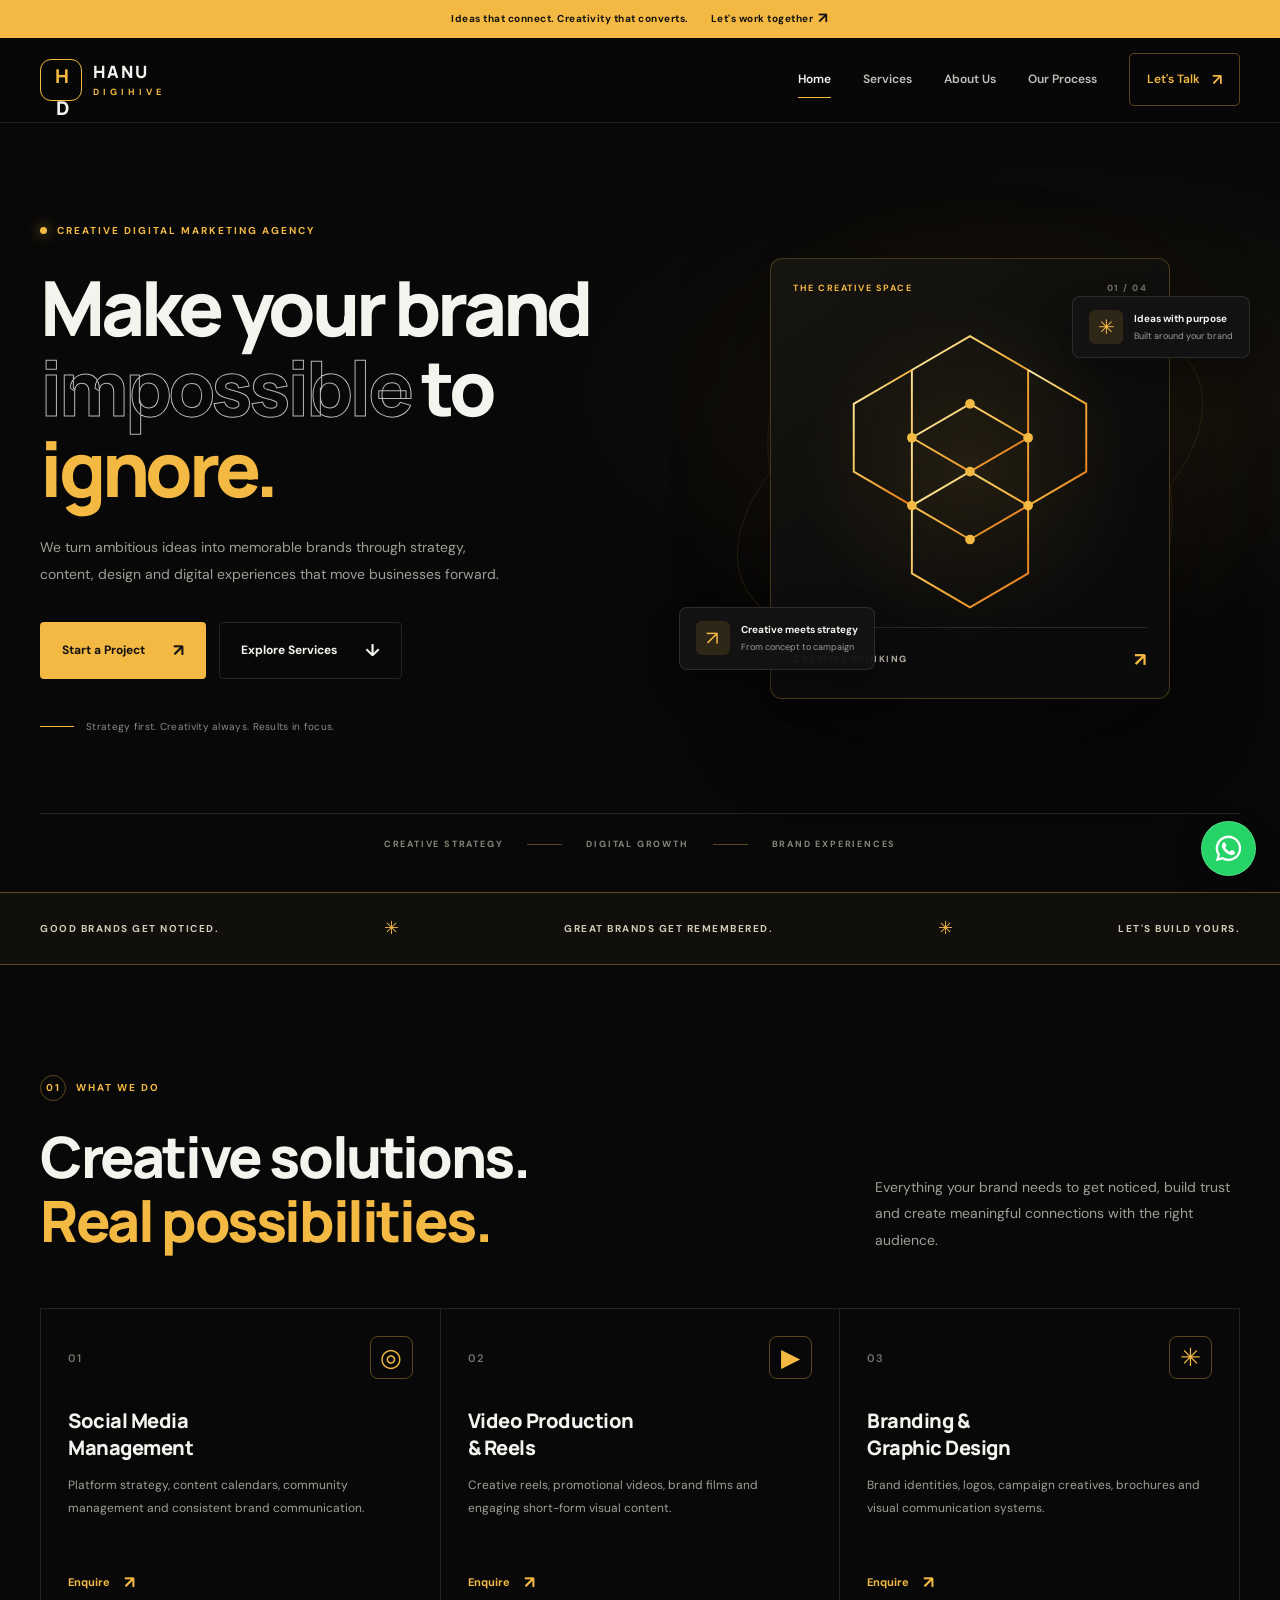
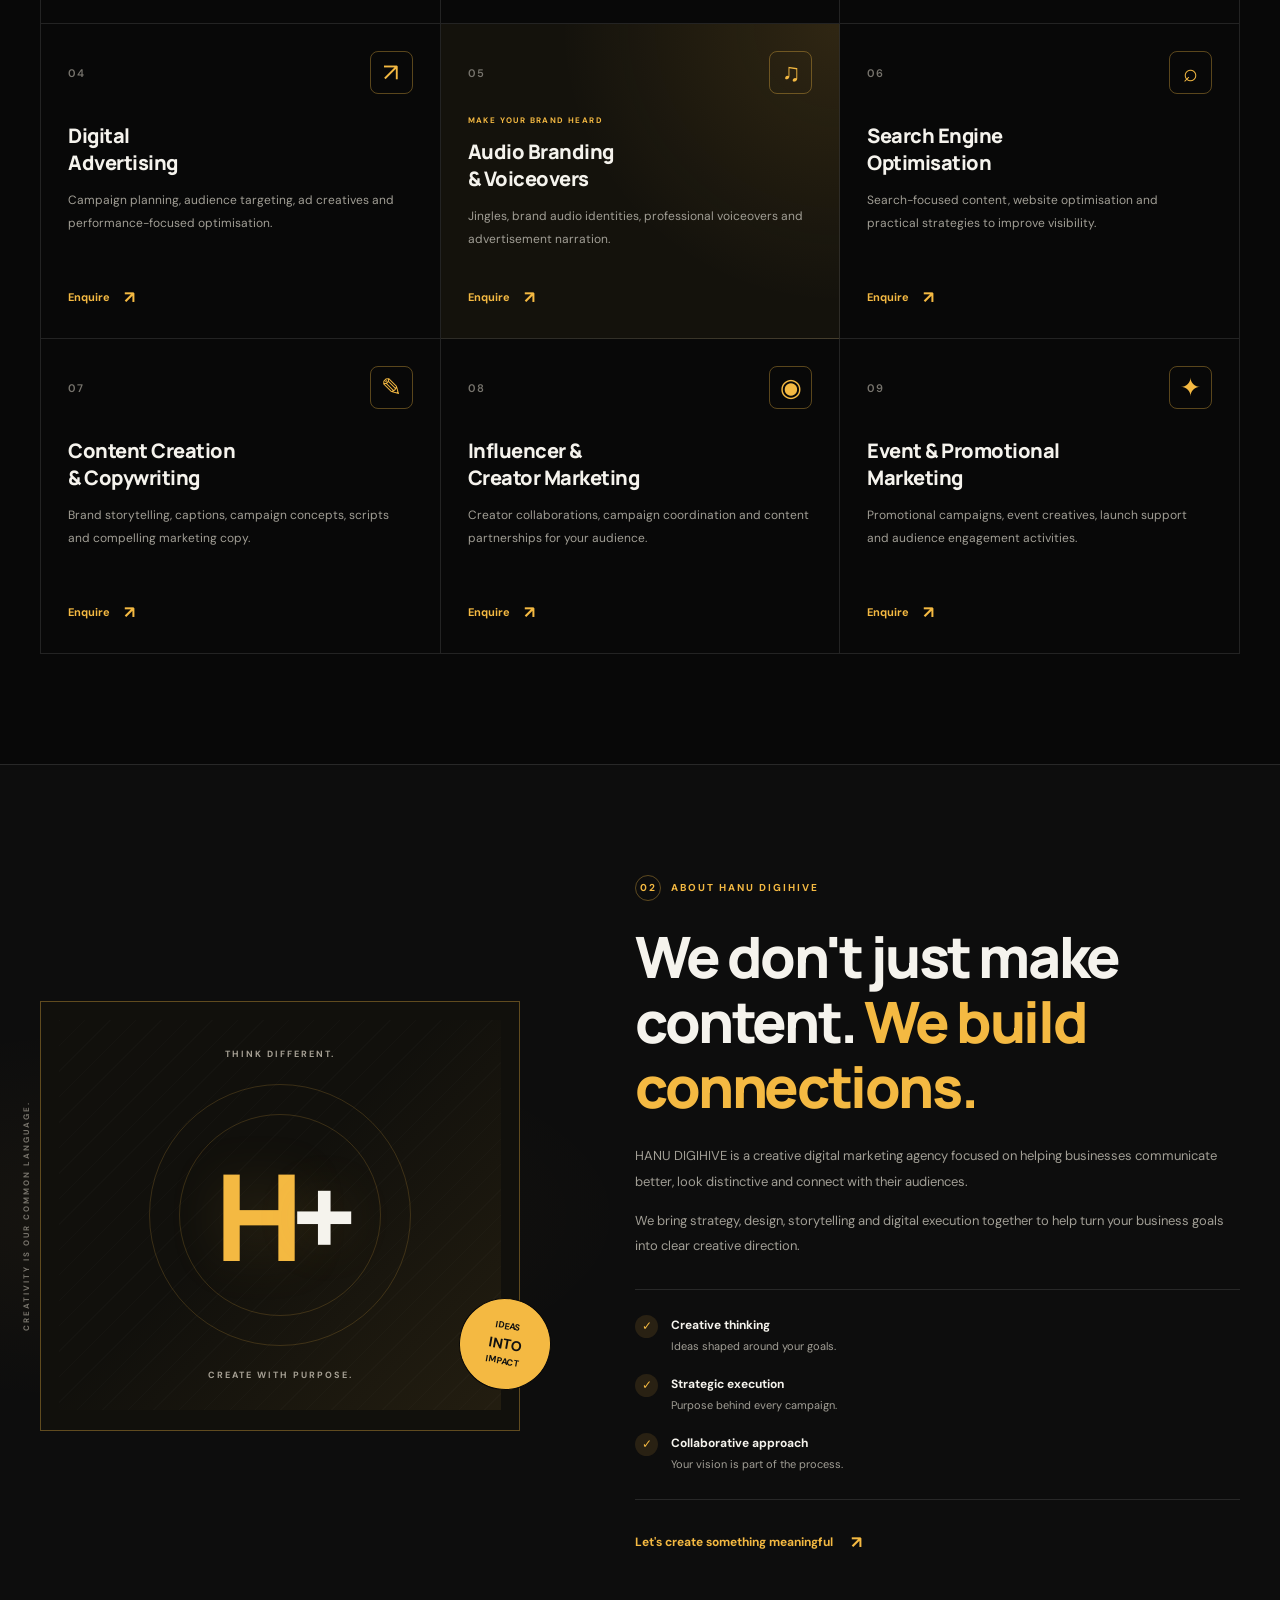
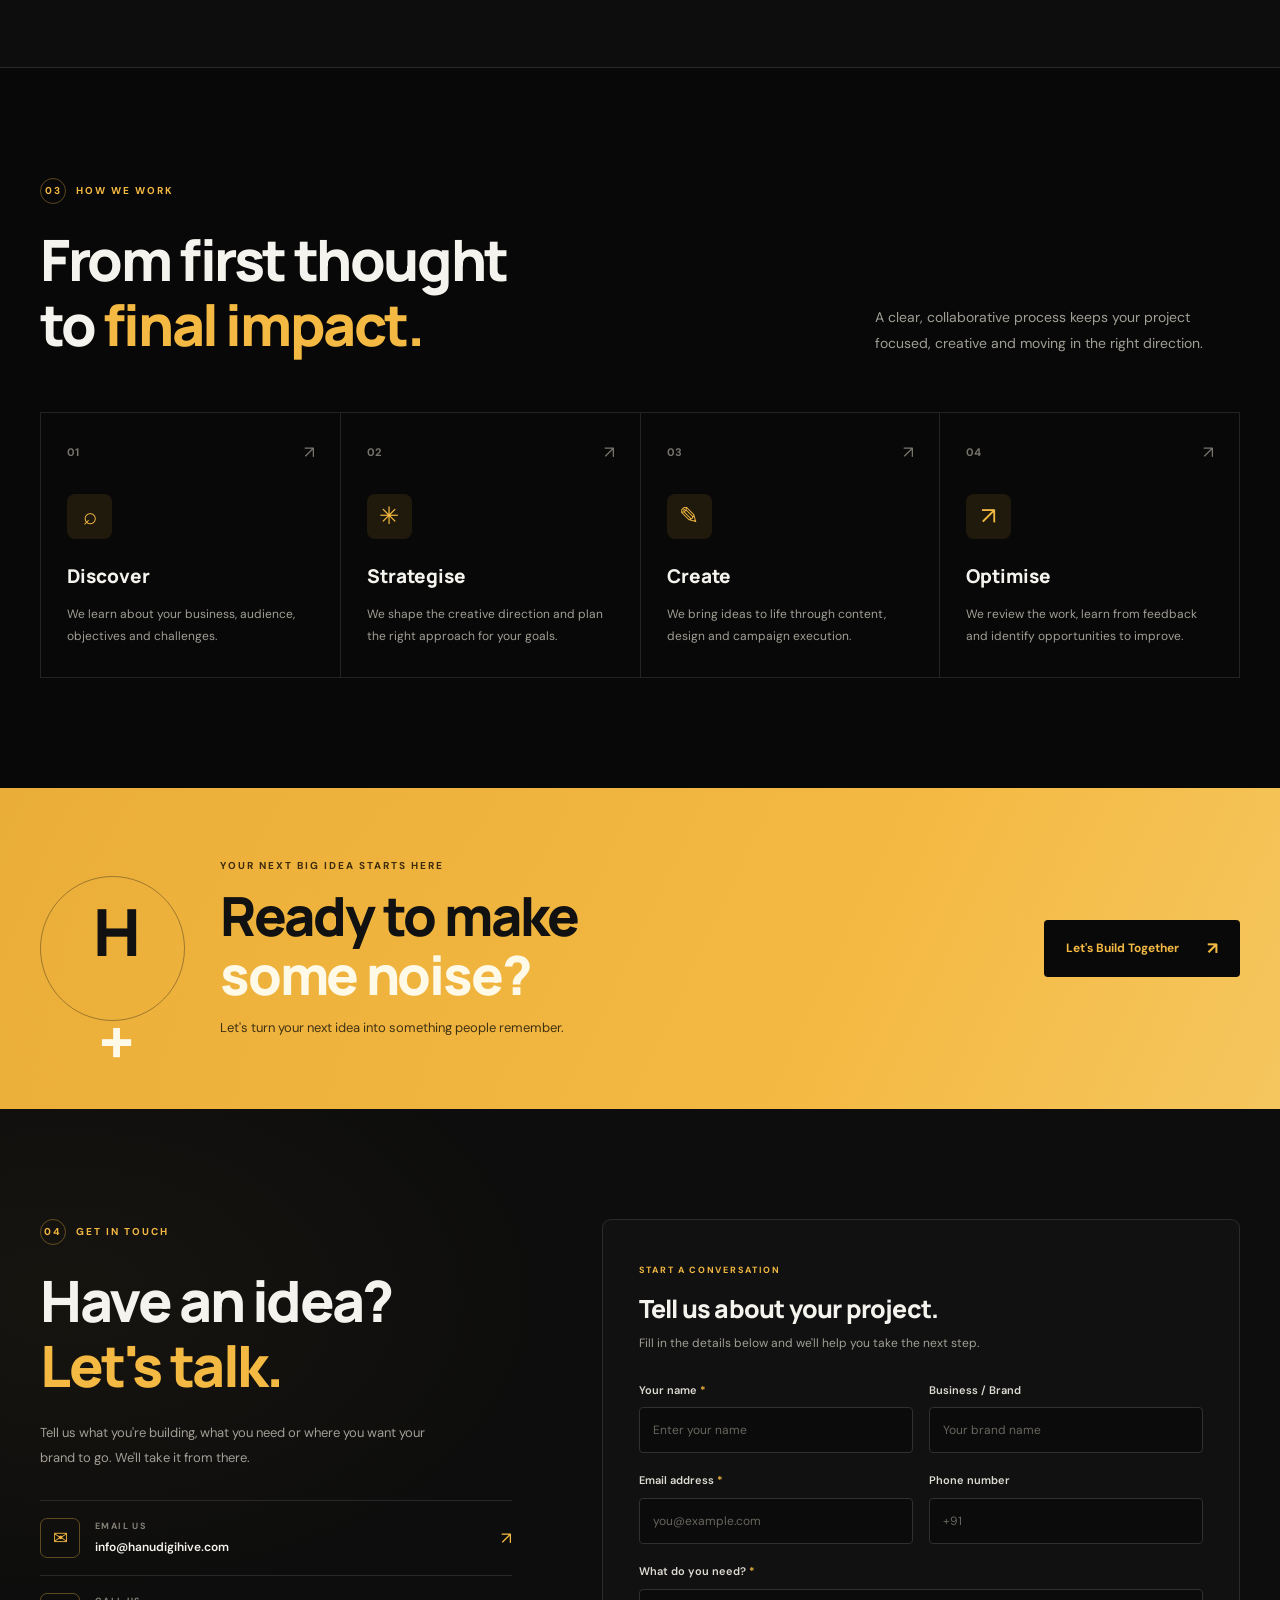
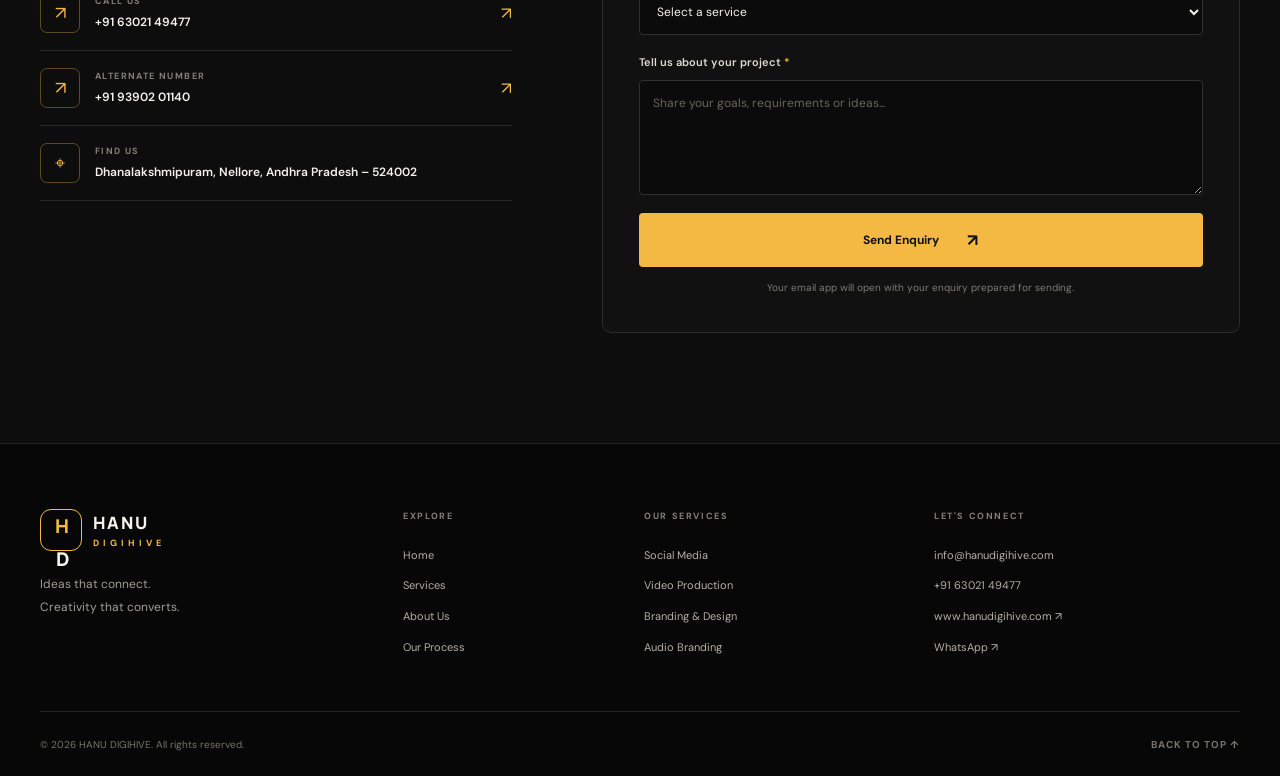
==== index.html @ b8e413c1 "Add files via upload" ====
<!DOCTYPE html>
<html lang="en">
<head>
  <meta charset="UTF-8">
  <meta name="viewport" content="width=device-width, initial-scale=1.0">
  <meta name="theme-color" content="#080808">

  <title>HANU DIGIHIVE | Creative Digital Marketing Agency</title>

  <meta name="description" content="HANU DIGIHIVE helps brands grow through social media management, video production, branding, digital advertising, SEO, audio branding and creative marketing.">

  <link rel="preconnect" href="https://fonts.googleapis.com">
  <link rel="preconnect" href="https://fonts.gstatic.com" crossorigin>
  <link href="https://fonts.googleapis.com/css2?family=DM+Sans:wght@400;500;600;700&family=Manrope:wght@400;500;600;700;800&display=swap" rel="stylesheet">

  <link rel="stylesheet" href="css/style.css">
  <script src="js/main.js" defer></script>
</head>

<body>
  <div class="announcement-bar">
    <p>Ideas that connect. Creativity that converts.</p>
    <a href="#contact">Let's work together <span>↗</span></a>
  </div>

  <header class="site-header" id="top">
    <div class="container nav-container">
      <a href="#home" class="brand" aria-label="HANU DIGIHIVE home">
        <span class="brand-mark">H<span>D</span></span>
        <span class="brand-name">
          <strong>HANU</strong>
          <small>DIGIHIVE</small>
        </span>
      </a>

      <button class="menu-toggle" id="menuToggle"
              aria-label="Open navigation menu"
              aria-expanded="false"
              aria-controls="primaryNav">
        <span></span>
        <span></span>
        <span></span>
      </button>

      <nav class="main-nav" id="primaryNav" aria-label="Main navigation">
        <a href="#home" class="nav-link active">Home</a>
        <a href="#services" class="nav-link">Services</a>
        <a href="#about" class="nav-link">About Us</a>
        <a href="#process" class="nav-link">Our Process</a>
        <a href="#contact" class="nav-link nav-contact">Let's Talk <span>↗</span></a>
      </nav>
    </div>
  </header>

  <main>
    <!-- HERO -->
    <section class="hero section" id="home">
      <div class="hero-grid container">
        <div class="hero-content reveal">
          <div class="eyebrow">
            <span class="status-dot"></span>
            CREATIVE DIGITAL MARKETING AGENCY
          </div>

          <h1>
            Make your brand
            <span class="outline-text">impossible</span>
            to <span class="accent-text">ignore.</span>
          </h1>

          <p class="hero-description">
            We turn ambitious ideas into memorable brands through strategy,
            content, design and digital experiences that move businesses forward.
          </p>

          <div class="hero-actions">
            <a href="#contact" class="btn btn-primary">
              Start a Project <span>↗</span>
            </a>
            <a href="#services" class="btn btn-secondary">
              Explore Services <span>↓</span>
            </a>
          </div>

          <div class="hero-note">
            <span class="note-line"></span>
            <p>Strategy first. Creativity always. Results in focus.</p>
          </div>
        </div>

        <div class="hero-visual reveal">
          <div class="visual-glow"></div>

          <div class="visual-card visual-card-main">
            <div class="visual-top">
              <span class="visual-label">THE CREATIVE SPACE</span>
              <span class="visual-index">01 / 04</span>
            </div>

            <div class="hive-art" aria-hidden="true">
              <svg viewBox="0 0 320 320" role="img" aria-label="Abstract golden geometric hive artwork">
                <defs>
                  <linearGradient id="goldGradient" x1="0%" y1="0%" x2="100%" y2="100%">
                    <stop offset="0%" stop-color="#fff0b3"/>
                    <stop offset="48%" stop-color="#f4b942"/>
                    <stop offset="100%" stop-color="#e87518"/>
                  </linearGradient>
                </defs>

                <g fill="none" stroke="url(#goldGradient)" stroke-width="2">
                  <path d="M160 30 L220 65 L220 135 L160 170 L100 135 L100 65 Z"/>
                  <path d="M160 100 L220 135 L220 205 L160 240 L100 205 L100 135 Z"/>
                  <path d="M160 170 L220 205 L220 275 L160 310 L100 275 L100 205 Z"/>
                  <path d="M100 65 L40 100 L40 170 L100 205"/>
                  <path d="M220 65 L280 100 L280 170 L220 205"/>
                  <path d="M160 30 L160 100 M160 170 L160 240"/>
                </g>

                <g fill="#f4b942">
                  <circle cx="160" cy="100" r="5"/>
                  <circle cx="100" cy="135" r="5"/>
                  <circle cx="220" cy="135" r="5"/>
                  <circle cx="160" cy="170" r="5"/>
                  <circle cx="100" cy="205" r="5"/>
                  <circle cx="220" cy="205" r="5"/>
                  <circle cx="160" cy="240" r="5"/>
                </g>
              </svg>
            </div>

            <div class="visual-caption">
              <span>CREATIVE THINKING</span>
              <span class="caption-arrow">↗</span>
            </div>
          </div>

          <div class="floating-card floating-card-top">
            <span class="floating-icon">✳</span>
            <div>
              <strong>Ideas with purpose</strong>
              <small>Built around your brand</small>
            </div>
          </div>

          <div class="floating-card floating-card-bottom">
            <span class="floating-icon">↗</span>
            <div>
              <strong>Creative meets strategy</strong>
              <small>From concept to campaign</small>
            </div>
          </div>

          <div class="orbit orbit-one"></div>
          <div class="orbit orbit-two"></div>
        </div>
      </div>

      <div class="hero-bottom container">
        <span>CREATIVE STRATEGY</span>
        <span class="hero-bottom-line"></span>
        <span>DIGITAL GROWTH</span>
        <span class="hero-bottom-line"></span>
        <span>BRAND EXPERIENCES</span>
      </div>
    </section>

    <!-- INTRO STRIP -->
    <section class="intro-strip">
      <div class="container intro-strip-inner">
        <p>GOOD BRANDS GET NOTICED.</p>
        <span class="strip-star">✳</span>
        <p>GREAT BRANDS GET REMEMBERED.</p>
        <span class="strip-star">✳</span>
        <p>LET'S BUILD YOURS.</p>
      </div>
    </section>

    <!-- SERVICES -->
    <section class="section services-section" id="services">
      <div class="container">
        <div class="section-heading reveal">
          <div>
            <div class="eyebrow"><span class="eyebrow-number">01</span> WHAT WE DO</div>
            <h2>Creative solutions.<br><span class="accent-text">Real possibilities.</span></h2>
          </div>

          <p class="section-intro">
            Everything your brand needs to get noticed, build trust and create
            meaningful connections with the right audience.
          </p>
        </div>

        <div class="services-grid">
          <article class="service-card reveal">
            <div class="service-card-top">
              <span class="service-number">01</span>
              <span class="service-icon" aria-hidden="true">◎</span>
            </div>
            <h3>Social Media<br>Management</h3>
            <p>Platform strategy, content calendars, community management and consistent brand communication.</p>
            <a href="#contact" class="service-link" data-service="Social Media Management">
              Enquire <span>↗</span>
            </a>
          </article>

          <article class="service-card reveal">
            <div class="service-card-top">
              <span class="service-number">02</span>
              <span class="service-icon" aria-hidden="true">▶</span>
            </div>
            <h3>Video Production<br>& Reels</h3>
            <p>Creative reels, promotional videos, brand films and engaging short-form visual content.</p>
            <a href="#contact" class="service-link" data-service="Video Production & Reels">
              Enquire <span>↗</span>
            </a>
          </article>

          <article class="service-card reveal">
            <div class="service-card-top">
              <span class="service-number">03</span>
              <span class="service-icon" aria-hidden="true">✳</span>
            </div>
            <h3>Branding &<br>Graphic Design</h3>
            <p>Brand identities, logos, campaign creatives, brochures and visual communication systems.</p>
            <a href="#contact" class="service-link" data-service="Branding & Graphic Design">
              Enquire <span>↗</span>
            </a>
          </article>

          <article class="service-card reveal">
            <div class="service-card-top">
              <span class="service-number">04</span>
              <span class="service-icon" aria-hidden="true">↗</span>
            </div>
            <h3>Digital<br>Advertising</h3>
            <p>Campaign planning, audience targeting, ad creatives and performance-focused optimisation.</p>
            <a href="#contact" class="service-link" data-service="Digital Advertising">
              Enquire <span>↗</span>
            </a>
          </article>

          <article class="service-card service-card-featured reveal">
            <div class="service-card-top">
              <span class="service-number">05</span>
              <span class="service-icon" aria-hidden="true">♫</span>
            </div>
            <span class="featured-label">MAKE YOUR BRAND HEARD</span>
            <h3>Audio Branding<br>& Voiceovers</h3>
            <p>Jingles, brand audio identities, professional voiceovers and advertisement narration.</p>
            <a href="#contact" class="service-link" data-service="Audio Branding & Voiceovers">
              Enquire <span>↗</span>
            </a>
          </article>

          <article class="service-card reveal">
            <div class="service-card-top">
              <span class="service-number">06</span>
              <span class="service-icon" aria-hidden="true">⌕</span>
            </div>
            <h3>Search Engine<br>Optimisation</h3>
            <p>Search-focused content, website optimisation and practical strategies to improve visibility.</p>
            <a href="#contact" class="service-link" data-service="Search Engine Optimization">
              Enquire <span>↗</span>
            </a>
          </article>

          <article class="service-card reveal">
            <div class="service-card-top">
              <span class="service-number">07</span>
              <span class="service-icon" aria-hidden="true">✎</span>
            </div>
            <h3>Content Creation<br>& Copywriting</h3>
            <p>Brand storytelling, captions, campaign concepts, scripts and compelling marketing copy.</p>
            <a href="#contact" class="service-link" data-service="Content Creation & Copywriting">
              Enquire <span>↗</span>
            </a>
          </article>

          <article class="service-card reveal">
            <div class="service-card-top">
              <span class="service-number">08</span>
              <span class="service-icon" aria-hidden="true">◉</span>
            </div>
            <h3>Influencer &<br>Creator Marketing</h3>
            <p>Creator collaborations, campaign coordination and content partnerships for your audience.</p>
            <a href="#contact" class="service-link" data-service="Influencer & Creator Marketing">
              Enquire <span>↗</span>
            </a>
          </article>

          <article class="service-card reveal">
            <div class="service-card-top">
              <span class="service-number">09</span>
              <span class="service-icon" aria-hidden="true">✦</span>
            </div>
            <h3>Event & Promotional<br>Marketing</h3>
            <p>Promotional campaigns, event creatives, launch support and audience engagement activities.</p>
            <a href="#contact" class="service-link" data-service="Event & Promotional Marketing">
              Enquire <span>↗</span>
            </a>
          </article>
        </div>
      </div>
    </section>

    <!-- ABOUT -->
    <section class="section about-section" id="about">
      <div class="container about-grid">
        <div class="about-visual reveal">
          <div class="about-image-frame">
            <div class="about-art">
              <span class="about-art-small">THINK DIFFERENT.</span>
              <div class="about-art-symbol">H<span>+</span></div>
              <span class="about-art-bottom">CREATE WITH PURPOSE.</span>
            </div>
            <div class="about-stamp">
              <span>IDEAS</span>
              <strong>INTO</strong>
              <span>IMPACT</span>
            </div>
          </div>
          <span class="about-side-note">CREATIVITY IS OUR COMMON LANGUAGE.</span>
        </div>

        <div class="about-content reveal">
          <div class="eyebrow"><span class="eyebrow-number">02</span> ABOUT HANU DIGIHIVE</div>
          <h2>We don't just make content. <span class="accent-text">We build connections.</span></h2>

          <p>
            HANU DIGIHIVE is a creative digital marketing agency focused on helping
            businesses communicate better, look distinctive and connect with their audiences.
          </p>

          <p>
            We bring strategy, design, storytelling and digital execution together
            to help turn your business goals into clear creative direction.
          </p>

          <div class="about-values">
            <div class="value-item">
              <span class="value-check">✓</span>
              <div>
                <strong>Creative thinking</strong>
                <small>Ideas shaped around your goals.</small>
              </div>
            </div>
            <div class="value-item">
              <span class="value-check">✓</span>
              <div>
                <strong>Strategic execution</strong>
                <small>Purpose behind every campaign.</small>
              </div>
            </div>
            <div class="value-item">
              <span class="value-check">✓</span>
              <div>
                <strong>Collaborative approach</strong>
                <small>Your vision is part of the process.</small>
              </div>
            </div>
          </div>

          <a href="#contact" class="text-link">Let's create something meaningful <span>↗</span></a>
        </div>
      </div>
    </section>

    <!-- PROCESS -->
    <section class="section process-section" id="process">
      <div class="container">
        <div class="section-heading reveal">
          <div>
            <div class="eyebrow"><span class="eyebrow-number">03</span> HOW WE WORK</div>
            <h2>From first thought<br>to <span class="accent-text">final impact.</span></h2>
          </div>
          <p class="section-intro">
            A clear, collaborative process keeps your project focused, creative
            and moving in the right direction.
          </p>
        </div>

        <div class="process-grid">
          <article class="process-card reveal">
            <span class="process-count">01</span>
            <div class="process-icon">⌕</div>
            <h3>Discover</h3>
            <p>We learn about your business, audience, objectives and challenges.</p>
            <span class="process-arrow">↗</span>
          </article>

          <article class="process-card reveal">
            <span class="process-count">02</span>
            <div class="process-icon">✳</div>
            <h3>Strategise</h3>
            <p>We shape the creative direction and plan the right approach for your goals.</p>
            <span class="process-arrow">↗</span>
          </article>

          <article class="process-card reveal">
            <span class="process-count">03</span>
            <div class="process-icon">✎</div>
            <h3>Create</h3>
            <p>We bring ideas to life through content, design and campaign execution.</p>
            <span class="process-arrow">↗</span>
          </article>

          <article class="process-card reveal">
            <span class="process-count">04</span>
            <div class="process-icon">↗</div>
            <h3>Optimise</h3>
            <p>We review the work, learn from feedback and identify opportunities to improve.</p>
            <span class="process-arrow">↗</span>
          </article>
        </div>
      </div>
    </section>

    <!-- CTA BANNER -->
    <section class="cta-section">
      <div class="container cta-inner reveal">
        <div class="cta-orb" aria-hidden="true">H<span>+</span></div>
        <div class="cta-copy">
          <div class="eyebrow">YOUR NEXT BIG IDEA STARTS HERE</div>
          <h2>Ready to make<br><span>some noise?</span></h2>
          <p>Let's turn your next idea into something people remember.</p>
        </div>
        <a href="#contact" class="btn btn-dark">Let's Build Together <span>↗</span></a>
      </div>
    </section>

    <!-- CONTACT -->
    <section class="section contact-section" id="contact">
      <div class="container contact-grid">
        <div class="contact-content reveal">
          <div class="eyebrow"><span class="eyebrow-number">04</span> GET IN TOUCH</div>
          <h2>Have an idea?<br><span class="accent-text">Let's talk.</span></h2>
          <p>
            Tell us what you're building, what you need or where you want your
            brand to go. We'll take it from there.
          </p>

          <div class="contact-details">
            <a href="mailto:info@hanudigihive.com" class="contact-detail">
              <span class="contact-detail-icon">✉</span>
              <span>
                <small>EMAIL US</small>
                <strong>info@hanudigihive.com</strong>
              </span>
              <span class="contact-detail-arrow">↗</span>
            </a>

            <a href="tel:+916302149477" class="contact-detail">
              <span class="contact-detail-icon">↗</span>
              <span>
                <small>CALL US</small>
                <strong>+91 63021 49477</strong>
              </span>
              <span class="contact-detail-arrow">↗</span>
            </a>

            <a href="tel:+919390201140" class="contact-detail">
              <span class="contact-detail-icon">↗</span>
              <span>
                <small>ALTERNATE NUMBER</small>
                <strong>+91 93902 01140</strong>
              </span>
              <span class="contact-detail-arrow">↗</span>
            </a>

            <div class="contact-detail">
              <span class="contact-detail-icon">⌖</span>
              <span>
                <small>FIND US</small>
                <strong>Dhanalakshmipuram, Nellore, Andhra Pradesh – 524002</strong>
              </span>
            </div>
          </div>
        </div>

        <div class="contact-form-card reveal">
          <div class="form-heading">
            <span class="form-kicker">START A CONVERSATION</span>
            <h3>Tell us about your project.</h3>
            <p>Fill in the details below and we'll help you take the next step.</p>
          </div>

          <form id="contactForm">
            <div class="form-row">
              <div class="form-group">
                <label for="name">Your name <span>*</span></label>
                <input type="text" id="name" name="name" placeholder="Enter your name" required>
              </div>

              <div class="form-group">
                <label for="business">Business / Brand</label>
                <input type="text" id="business" name="business" placeholder="Your brand name">
              </div>
            </div>

            <div class="form-row">
              <div class="form-group">
                <label for="email">Email address <span>*</span></label>
                <input type="email" id="email" name="email" placeholder="you@example.com" required>
              </div>

              <div class="form-group">
                <label for="phone">Phone number</label>
                <input type="tel" id="phone" name="phone" placeholder="+91">
              </div>
            </div>

            <div class="form-group">
              <label for="service">What do you need? <span>*</span></label>
              <select id="service" name="service" required>
                <option value="">Select a service</option>
                <option>Social Media Management</option>
                <option>Video Production & Reels</option>
                <option>Branding & Graphic Design</option>
                <option>Digital Advertising</option>
                <option>Audio Branding & Voiceovers</option>
                <option>Search Engine Optimization</option>
                <option>Content Creation & Copywriting</option>
                <option>Influencer & Creator Marketing</option>
                <option>Event & Promotional Marketing</option>
                <option>Multiple Services</option>
                <option>Something Else</option>
              </select>
            </div>

            <div class="form-group">
              <label for="message">Tell us about your project <span>*</span></label>
              <textarea id="message" name="message" rows="4"
                placeholder="Share your goals, requirements or ideas..."
                required></textarea>
            </div>

            <button type="submit" class="btn btn-primary form-submit">
              Send Enquiry <span>↗</span>
            </button>

            <p class="form-disclaimer">
              Your email app will open with your enquiry prepared for sending.
            </p>
            <p class="form-status" id="formStatus" role="status" aria-live="polite"></p>
          </form>
        </div>
      </div>
    </section>
  </main>

  <!-- FOOTER -->
  <footer class="site-footer">
    <div class="container">
      <div class="footer-main">
        <div class="footer-brand-block">
          <a href="#home" class="brand footer-brand" aria-label="HANU DIGIHIVE home">
            <span class="brand-mark">H<span>D</span></span>
            <span class="brand-name">
              <strong>HANU</strong>
              <small>DIGIHIVE</small>
            </span>
          </a>
          <p>Ideas that connect.<br>Creativity that converts.</p>
        </div>

        <div class="footer-column">
          <h4>EXPLORE</h4>
          <a href="#home">Home</a>
          <a href="#services">Services</a>
          <a href="#about">About Us</a>
          <a href="#process">Our Process</a>
        </div>

        <div class="footer-column">
          <h4>OUR SERVICES</h4>
          <a href="#services">Social Media</a>
          <a href="#services">Video Production</a>
          <a href="#services">Branding & Design</a>
          <a href="#services">Audio Branding</a>
        </div>

        <div class="footer-column footer-contact">
          <h4>LET'S CONNECT</h4>
          <a href="mailto:info@hanudigihive.com">info@hanudigihive.com</a>
          <a href="tel:+916302149477">+91 63021 49477</a>
          <a href="https://www.hanudigihive.com" target="_blank" rel="noopener noreferrer">www.hanudigihive.com ↗</a>
          <a href="https://wa.me/916302149477" target="_blank" rel="noopener noreferrer">WhatsApp ↗</a>
        </div>
      </div>

      <div class="footer-bottom">
        <p>© <span id="currentYear">2026</span> HANU DIGIHIVE. All rights reserved.</p>
        <a href="#top">BACK TO TOP ↑</a>
      </div>
    </div>
  </footer>

  <!-- WHATSAPP FLOATING BUTTON -->
  <a class="whatsapp-float"
     href="https://wa.me/916302149477?text=Hi%20HANU%20DIGIHIVE%2C%20I%27d%20like%20to%20discuss%20a%20project."
     target="_blank"
     rel="noopener noreferrer"
     aria-label="Chat with HANU DIGIHIVE on WhatsApp">
    <svg viewBox="0 0 32 32" aria-hidden="true">
      <path fill="currentColor" d="M16 .7A15.1 15.1 0 0 0 3.1 23.7L1 31l7.5-2A15.1 15.1 0 1 0 16 .7Zm0 27.5a12.3 12.3 0 0 1-6.3-1.7l-.5-.3-4.5 1.2 1.2-4.4-.3-.5A12.3 12.3 0 1 1 16 28.2Zm6.8-9.2c-.4-.2-2.2-1.1-2.6-1.2-.4-.1-.6-.2-.9.2-.3.4-1 1.2-1.2 1.4-.2.3-.4.3-.8.1-.4-.2-1.6-.6-3-1.9-1.1-1-1.9-2.2-2.1-2.6-.2-.4 0-.6.2-.8l.6-.7c.2-.2.3-.4.4-.6.1-.2.1-.4 0-.6-.1-.2-.9-2.1-1.2-2.8-.3-.7-.6-.6-.9-.6h-.8c-.3 0-.7.1-1.1.5-.4.4-1.4 1.4-1.4 3.3s1.4 3.8 1.6 4.1c.2.3 2.8 4.3 6.7 6 .9.4 1.6.6 2.2.8.9.3 1.7.3 2.3.2.7-.1 2.2-.9 2.5-1.8.3-.9.3-1.7.2-1.8-.1-.2-.4-.3-.8-.5Z"/>
    </svg>
  </a>
</body>
</html>
---- css/style.css ----
/* =========================================
   HANU DIGIHIVE - MAIN STYLESHEET
   ========================================= */

:root {
  --bg: #080808;
  --bg-soft: #101010;
  --bg-card: #111111;
  --bg-card-hover: #171717;
  --text: #f5f3ed;
  --muted: #a19e95;
  --accent: #f4b942;
  --accent-2: #f07824;
  --line: rgba(255, 255, 255, 0.11);
  --line-accent: rgba(244, 185, 66, 0.35);
  --font-heading: "Manrope", sans-serif;
  --font-body: "DM Sans", sans-serif;
  --container: 1200px;
}

* {
  margin: 0;
  padding: 0;
  box-sizing: border-box;
}

html {
  scroll-behavior: smooth;
  scroll-padding-top: 100px;
}

body {
  background: var(--bg);
  color: var(--text);
  font-family: var(--font-body);
  font-size: 15px;
  line-height: 1.7;
  overflow-x: hidden;
}

body.menu-open {
  overflow: hidden;
}

a {
  color: inherit;
  text-decoration: none;
}

button,
input,
select,
textarea {
  font: inherit;
}

button,
a,
input,
select,
textarea {
  -webkit-tap-highlight-color: transparent;
}

button {
  color: inherit;
}

img,
svg {
  display: block;
  max-width: 100%;
}

::selection {
  background: var(--accent);
  color: #090909;
}

.container {
  width: min(var(--container), calc(100% - 48px));
  margin-inline: auto;
}

.section {
  padding: 110px 0;
}

.accent-text {
  color: var(--accent);
}

.eyebrow {
  display: flex;
  align-items: center;
  gap: 10px;
  color: var(--accent);
  font-size: 10px;
  font-weight: 700;
  letter-spacing: 2px;
  line-height: 1.6;
}

.eyebrow-number {
  display: inline-grid;
  width: 26px;
  height: 26px;
  place-items: center;
  border: 1px solid var(--line-accent);
  border-radius: 50%;
  font-size: 10px;
}

.section-heading {
  display: flex;
  justify-content: space-between;
  align-items: flex-end;
  gap: 40px;
  margin-bottom: 55px;
}

.section-heading h2,
.about-content h2,
.contact-content h2 {
  margin-top: 23px;
  font-family: var(--font-heading);
  font-size: clamp(36px, 5vw, 57px);
  font-weight: 800;
  line-height: 1.14;
  letter-spacing: -2.4px;
}

.section-intro {
  max-width: 365px;
  color: var(--muted);
  font-size: 14px;
  line-height: 1.9;
}

/* ANNOUNCEMENT BAR */

.announcement-bar {
  min-height: 36px;
  padding: 6px 24px;
  display: flex;
  align-items: center;
  justify-content: center;
  gap: 22px;
  background: var(--accent);
  color: #111;
  font-size: 10px;
  font-weight: 700;
  letter-spacing: 0.5px;
}

.announcement-bar p {
  text-align: center;
}

.announcement-bar a {
  display: inline-flex;
  align-items: center;
  gap: 5px;
  white-space: nowrap;
}

.announcement-bar a span {
  font-size: 15px;
}

/* HEADER AND NAVIGATION */

.site-header {
  position: sticky;
  top: 0;
  z-index: 1000;
  background: rgba(8, 8, 8, 0.9);
  border-bottom: 1px solid var(--line);
  backdrop-filter: blur(18px);
  -webkit-backdrop-filter: blur(18px);
}

.nav-container {
  min-height: 84px;
  display: flex;
  align-items: center;
  justify-content: space-between;
  gap: 28px;
}

.brand {
  display: inline-flex;
  align-items: center;
  gap: 11px;
  flex-shrink: 0;
}

.brand-mark {
  width: 42px;
  height: 42px;
  display: grid;
  place-items: center;
  position: relative;
  border: 1px solid var(--accent);
  border-radius: 11px;
  color: var(--accent);
  font-family: var(--font-heading);
  font-size: 19px;
  font-weight: 800;
  letter-spacing: -2px;
}

.brand-mark span {
  color: var(--text);
}

.brand-name {
  display: flex;
  flex-direction: column;
  line-height: 1.15;
}

.brand-name strong {
  font-family: var(--font-heading);
  font-size: 17px;
  font-weight: 800;
  letter-spacing: 2px;
}

.brand-name small {
  margin-top: 5px;
  color: var(--accent);
  font-size: 9px;
  font-weight: 700;
  letter-spacing: 4px;
}

.main-nav {
  display: flex;
  align-items: center;
  gap: 32px;
}

.nav-link {
  position: relative;
  color: #c2c0b9;
  font-size: 12px;
  font-weight: 600;
  transition: color 0.25s ease;
}

.nav-link::after {
  position: absolute;
  bottom: -8px;
  left: 0;
  width: 0;
  height: 1px;
  background: var(--accent);
  content: "";
  transition: width 0.25s ease;
}

.nav-link:hover,
.nav-link.active {
  color: var(--text);
}

.nav-link:hover::after,
.nav-link.active::after {
  width: 100%;
}

.nav-contact {
  display: inline-flex;
  align-items: center;
  gap: 12px;
  padding: 12px 17px;
  border: 1px solid var(--line-accent);
  border-radius: 5px;
  color: var(--accent);
}

.nav-contact::after {
  display: none;
}

.nav-contact span {
  font-size: 16px;
}

.nav-contact:hover {
  background: var(--accent);
  color: #111;
}

.menu-toggle {
  display: none;
  width: 42px;
  height: 42px;
  border: 1px solid var(--line);
  border-radius: 6px;
  background: transparent;
  cursor: pointer;
}

.menu-toggle span {
  display: block;
  width: 18px;
  height: 2px;
  margin: 5px auto;
  background: var(--text);
  transition: transform 0.2s ease;
}

.menu-toggle[aria-expanded="true"] span:first-child {
  transform: translateY(3.5px) rotate(45deg);
}

.menu-toggle[aria-expanded="true"] span:nth-child(2) {
  display: none;
}

.menu-toggle[aria-expanded="true"] span:last-child {
  transform: translateY(-3.5px) rotate(-45deg);
}

/* BUTTONS */

.btn {
  min-height: 51px;
  display: inline-flex;
  align-items: center;
  justify-content: center;
  gap: 28px;
  padding: 13px 21px;
  border: 1px solid transparent;
  border-radius: 4px;
  font-size: 12px;
  font-weight: 700;
  transition:
    transform 0.25s ease,
    background 0.25s ease,
    border-color 0.25s ease;
}

.btn:hover {
  transform: translateY(-3px);
}

.btn span {
  font-size: 17px;
}

.btn-primary {
  background: var(--accent);
  color: #111;
}

.btn-primary:hover {
  background: #ffd16b;
}

.btn-secondary {
  border-color: var(--line);
  background: transparent;
  color: var(--text);
}

.btn-secondary:hover {
  border-color: var(--accent);
}

.btn-dark {
  background: #090909;
  color: var(--accent);
}

.btn-dark:hover {
  background: #252525;
}

/* HERO */

.hero {
  position: relative;
  min-height: 650px;
  padding-top: 100px;
  padding-bottom: 40px;
  overflow: hidden;
  background:
    radial-gradient(ellipse at 82% 35%, rgba(244, 185, 66, 0.07), transparent 34%),
    var(--bg);
}

.hero-grid {
  display: grid;
  grid-template-columns: 1.05fr 0.95fr;
  align-items: center;
  gap: 65px;
}

.hero-content {
  position: relative;
  z-index: 2;
}

.status-dot {
  width: 7px;
  height: 7px;
  border-radius: 50%;
  background: var(--accent);
  box-shadow: 0 0 13px rgba(244, 185, 66, 0.8);
}

.hero h1 {
  max-width: 660px;
  margin-top: 28px;
  font-family: var(--font-heading);
  font-size: clamp(43px, 6vw, 76px);
  font-weight: 800;
  line-height: 1.06;
  letter-spacing: -4px;
}

.outline-text {
  color: transparent;
  -webkit-text-stroke: 1px rgba(245, 243, 237, 0.75);
}

.hero-description {
  max-width: 465px;
  margin-top: 26px;
  color: var(--muted);
  font-size: 14px;
  line-height: 1.95;
}

.hero-actions {
  display: flex;
  flex-wrap: wrap;
  gap: 13px;
  margin-top: 33px;
}

.hero-note {
  display: flex;
  align-items: center;
  gap: 12px;
  margin-top: 39px;
}

.note-line {
  width: 34px;
  height: 1px;
  background: var(--accent);
}

.hero-note p {
  color: #8e8b84;
  font-size: 10px;
  letter-spacing: 0.3px;
}

.hero-visual {
  min-height: 470px;
  position: relative;
  display: grid;
  place-items: center;
}

.visual-glow {
  position: absolute;
  width: 280px;
  height: 280px;
  border-radius: 50%;
  background: rgba(240, 120, 36, 0.12);
  filter: blur(90px);
}

.visual-card-main {
  width: min(100%, 400px);
  min-height: 400px;
  position: relative;
  z-index: 2;
  display: flex;
  flex-direction: column;
  justify-content: space-between;
  padding: 22px;
  border: 1px solid rgba(244, 185, 66, 0.25);
  border-radius: 12px;
  background:
    radial-gradient(circle at 50% 48%, rgba(244, 185, 66, 0.09), transparent 55%),
    linear-gradient(145deg, #171510, #0b0b0b 65%);
  box-shadow: 0 30px 90px rgba(0, 0, 0, 0.4);
}

.visual-top,
.visual-caption {
  display: flex;
  align-items: center;
  justify-content: space-between;
  gap: 12px;
}

.visual-label,
.visual-index,
.visual-caption {
  font-size: 9px;
  font-weight: 700;
  letter-spacing: 1.5px;
}

.visual-label {
  color: var(--accent);
}

.visual-index {
  color: #77736b;
}

.hive-art {
  width: 100%;
  max-width: 310px;
  align-self: center;
  margin: 10px auto;
}

.hive-art svg {
  width: 100%;
  overflow: visible;
  filter: drop-shadow(0 0 13px rgba(244, 185, 66, 0.08));
}

.visual-caption {
  padding-top: 16px;
  border-top: 1px solid var(--line);
  color: #bdb7a8;
}

.caption-arrow {
  color: var(--accent);
  font-size: 19px;
}

.floating-card {
  position: absolute;
  z-index: 3;
  display: flex;
  align-items: center;
  gap: 11px;
  padding: 13px 16px;
  border: 1px solid var(--line);
  border-radius: 8px;
  background: rgba(19, 19, 19, 0.96);
  box-shadow: 0 16px 35px rgba(0, 0, 0, 0.28);
}

.floating-card-top {
  top: 52px;
  right: -10px;
}

.floating-card-bottom {
  bottom: 44px;
  left: -22px;
}

.floating-icon {
  width: 34px;
  height: 34px;
  display: grid;
  place-items: center;
  flex-shrink: 0;
  border-radius: 6px;
  background: rgba(244, 185, 66, 0.12);
  color: var(--accent);
  font-size: 20px;
}

.floating-card div {
  display: flex;
  flex-direction: column;
}

.floating-card strong {
  font-size: 10px;
  font-weight: 700;
}

.floating-card small {
  margin-top: 2px;
  color: var(--muted);
  font-size: 9px;
}

.orbit {
  position: absolute;
  z-index: 1;
  border: 1px solid rgba(244, 185, 66, 0.12);
  border-radius: 50%;
  transform: rotate(-25deg);
}

.orbit-one {
  width: 500px;
  height: 260px;
}

.orbit-two {
  width: 430px;
  height: 350px;
  transform: rotate(35deg);
}

.hero-bottom {
  display: flex;
  align-items: center;
  justify-content: center;
  gap: 24px;
  margin-top: 78px;
  padding-top: 23px;
  border-top: 1px solid var(--line);
}

.hero-bottom > span:not(.hero-bottom-line) {
  color: #88857c;
  font-size: 9px;
  font-weight: 700;
  letter-spacing: 1.8px;
  text-align: center;
}

.hero-bottom-line {
  width: 35px;
  height: 1px;
  background: var(--line-accent);
}

/* INTRO STRIP */

.intro-strip {
  padding: 20px 0;
  border-top: 1px solid var(--line-accent);
  border-bottom: 1px solid var(--line-accent);
  background: #100f0b;
}

.intro-strip-inner {
  display: flex;
  align-items: center;
  justify-content: space-between;
  gap: 20px;
}

.intro-strip p {
  color: #d3cbb8;
  font-size: 10px;
  font-weight: 700;
  letter-spacing: 1.5px;
  text-align: center;
}

.strip-star {
  color: var(--accent);
  font-size: 18px;
}

/* SERVICES */

.services-section {
  background: var(--bg);
}

.services-grid {
  display: grid;
  grid-template-columns: repeat(3, minmax(0, 1fr));
  border-top: 1px solid var(--line);
  border-left: 1px solid var(--line);
}

.service-card {
  min-height: 315px;
  position: relative;
  display: flex;
  flex-direction: column;
  align-items: flex-start;
  padding: 27px;
  border-right: 1px solid var(--line);
  border-bottom: 1px solid var(--line);
  background: transparent;
  transition:
    background 0.3s ease,
    transform 0.3s ease;
}

.service-card:hover {
  z-index: 1;
  background: var(--bg-card-hover);
}

.service-card-top {
  width: 100%;
  display: flex;
  align-items: center;
  justify-content: space-between;
}

.service-number {
  color: #77746d;
  font-size: 11px;
  font-weight: 600;
  letter-spacing: 1px;
}

.service-icon {
  width: 43px;
  height: 43px;
  display: grid;
  place-items: center;
  border: 1px solid var(--line-accent);
  border-radius: 8px;
  color: var(--accent);
  font-size: 25px;
  transition:
    background 0.3s ease,
    color 0.3s ease;
}

.service-card:hover .service-icon {
  background: var(--accent);
  color: #111;
}

.service-card h3 {
  margin-top: 28px;
  font-family: var(--font-heading);
  font-size: 20px;
  font-weight: 800;
  line-height: 1.35;
  letter-spacing: -0.5px;
}

.service-card p {
  margin-top: 13px;
  color: var(--muted);
  font-size: 12px;
  line-height: 1.9;
}

.service-link {
  display: inline-flex;
  align-items: center;
  gap: 14px;
  margin-top: auto;
  padding-top: 24px;
  color: var(--accent);
  font-size: 11px;
  font-weight: 700;
}

.service-link span {
  font-size: 17px;
  transition: transform 0.25s ease;
}

.service-link:hover span {
  transform: translate(3px, -3px);
}

.service-card-featured {
  background:
    radial-gradient(circle at 100% 0%, rgba(244, 185, 66, 0.12), transparent 55%),
    #14120c;
}

.featured-label {
  margin-top: 20px;
  color: var(--accent);
  font-size: 8px;
  font-weight: 700;
  letter-spacing: 1.4px;
}

.service-card-featured h3 {
  margin-top: 10px;
}

/* ABOUT */

.about-section {
  position: relative;
  overflow: hidden;
  border-top: 1px solid var(--line);
  border-bottom: 1px solid var(--line);
  background:
    radial-gradient(ellipse at 12% 50%, rgba(244, 185, 66, 0.045), transparent 30%),
    #0d0d0d;
}

.about-grid {
  display: grid;
  grid-template-columns: 0.9fr 1.1fr;
  align-items: center;
  gap: 100px;
}

.about-visual {
  position: relative;
  padding: 25px 15px 25px 0;
}

.about-image-frame {
  min-height: 430px;
  position: relative;
  padding: 18px;
  border: 1px solid var(--line-accent);
  background: #11100c;
}

.about-art {
  min-height: 390px;
  position: relative;
  display: flex;
  flex-direction: column;
  align-items: center;
  justify-content: space-between;
  padding: 27px;
  overflow: hidden;
  background:
    linear-gradient(135deg, transparent 45%, rgba(244, 185, 66, 0.08)),
    repeating-linear-gradient(
      135deg,
      rgba(255, 255, 255, 0.015) 0,
      rgba(255, 255, 255, 0.015) 1px,
      transparent 1px,
      transparent 18px
    );
}

.about-art::before,
.about-art::after {
  position: absolute;
  width: 200px;
  height: 200px;
  border: 1px solid rgba(244, 185, 66, 0.18);
  border-radius: 50%;
  content: "";
}

.about-art::before {
  top: 50%;
  left: 50%;
  transform: translate(-50%, -50%);
}

.about-art::after {
  top: 50%;
  left: 50%;
  width: 260px;
  height: 260px;
  transform: translate(-50%, -50%);
}

.about-art-small,
.about-art-bottom {
  z-index: 1;
  color: #a6a094;
  font-size: 9px;
  font-weight: 700;
  letter-spacing: 2px;
}

.about-art-symbol {
  z-index: 1;
  color: var(--accent);
  font-family: var(--font-heading);
  font-size: 120px;
  font-weight: 800;
  line-height: 1;
  letter-spacing: -13px;
  text-shadow: 0 0 55px rgba(244, 185, 66, 0.15);
}

.about-art-symbol span {
  color: var(--text);
}

.about-stamp {
  position: absolute;
  right: -32px;
  bottom: 40px;
  width: 92px;
  height: 92px;
  display: flex;
  flex-direction: column;
  align-items: center;
  justify-content: center;
  border: 1px solid #080808;
  border-radius: 50%;
  background: var(--accent);
  color: #111;
  font-size: 9px;
  font-weight: 700;
  line-height: 1.5;
  transform: rotate(10deg);
}

.about-stamp strong {
  font-size: 14px;
}

.about-side-note {
  position: absolute;
  top: 50%;
  left: -20px;
  color: #77736b;
  font-size: 8px;
  font-weight: 700;
  letter-spacing: 2px;
  writing-mode: vertical-rl;
  transform: translateY(-50%) rotate(180deg);
}

.about-content h2 {
  margin-bottom: 24px;
}

.about-content > p {
  margin-top: 14px;
  color: var(--muted);
  font-size: 13px;
  line-height: 1.95;
}

.about-values {
  display: grid;
  gap: 18px;
  margin-top: 30px;
  padding: 25px 0;
  border-top: 1px solid var(--line);
  border-bottom: 1px solid var(--line);
}

.value-item {
  display: flex;
  align-items: flex-start;
  gap: 13px;
}

.value-check {
  width: 23px;
  height: 23px;
  display: grid;
  place-items: center;
  flex-shrink: 0;
  border-radius: 50%;
  background: rgba(244, 185, 66, 0.12);
  color: var(--accent);
  font-size: 12px;
}

.value-item div {
  display: flex;
  flex-direction: column;
}

.value-item strong {
  font-size: 12px;
}

.value-item small {
  margin-top: 2px;
  color: var(--muted);
  font-size: 11px;
}

.text-link {
  display: inline-flex;
  align-items: center;
  gap: 18px;
  margin-top: 28px;
  color: var(--accent);
  font-size: 12px;
  font-weight: 700;
}

.text-link span {
  font-size: 17px;
}

/* PROCESS */

.process-section {
  background: var(--bg);
}

.process-grid {
  display: grid;
  grid-template-columns: repeat(4, minmax(0, 1fr));
  border-top: 1px solid var(--line);
  border-left: 1px solid var(--line);
}

.process-card {
  min-height: 265px;
  position: relative;
  padding: 26px;
  border-right: 1px solid var(--line);
  border-bottom: 1px solid var(--line);
  transition: background 0.3s ease;
}

.process-card:hover {
  background: #12110d;
}

.process-count {
  color: #77746d;
  font-size: 11px;
  font-weight: 700;
}

.process-icon {
  width: 45px;
  height: 45px;
  display: grid;
  place-items: center;
  margin-top: 30px;
  border-radius: 8px;
  background: rgba(244, 185, 66, 0.1);
  color: var(--accent);
  font-size: 24px;
}

.process-card h3 {
  margin-top: 21px;
  font-family: var(--font-heading);
  font-size: 19px;
  font-weight: 800;
}

.process-card p {
  margin-top: 10px;
  color: var(--muted);
  font-size: 12px;
  line-height: 1.9;
}

.process-arrow {
  position: absolute;
  top: 25px;
  right: 25px;
  color: #77746d;
  font-size: 17px;
  transition: color 0.2s ease;
}

.process-card:hover .process-arrow {
  color: var(--accent);
}

/* CTA BANNER */

.cta-section {
  padding: 70px 0;
  overflow: hidden;
  background:
    radial-gradient(circle at 20% 50%, rgba(244, 185, 66, 0.16), transparent 30%),
    linear-gradient(115deg, #e9ad38, #f4b942 65%, #f5c65e);
  color: #111;
}

.cta-inner {
  display: flex;
  align-items: center;
  justify-content: space-between;
  gap: 35px;
}

.cta-orb {
  width: 145px;
  height: 145px;
  display: grid;
  place-items: center;
  flex-shrink: 0;
  border: 1px solid rgba(17, 17, 17, 0.35);
  border-radius: 50%;
  font-family: var(--font-heading);
  font-size: 65px;
  font-weight: 800;
  letter-spacing: -8px;
}

.cta-orb span {
  color: #fff9e8;
}

.cta-copy {
  flex: 1;
}

.cta-copy .eyebrow {
  color: #3d2b0c;
}

.cta-copy h2 {
  margin-top: 12px;
  font-family: var(--font-heading);
  font-size: clamp(36px, 5vw, 54px);
  font-weight: 800;
  line-height: 1.1;
  letter-spacing: -2px;
}

.cta-copy h2 span {
  color: #fff9e8;
}

.cta-copy p {
  margin-top: 12px;
  color: #403115;
  font-size: 13px;
}

/* CONTACT */

.contact-section {
  background:
    radial-gradient(ellipse at 5% 20%, rgba(244, 185, 66, 0.04), transparent 30%),
    #0d0d0d;
}

.contact-grid {
  display: grid;
  grid-template-columns: 0.85fr 1.15fr;
  align-items: start;
  gap: 90px;
}

.contact-content h2 {
  margin-bottom: 22px;
}

.contact-content > p {
  max-width: 410px;
  color: var(--muted);
  font-size: 13px;
  line-height: 1.95;
}

.contact-details {
  display: grid;
  gap: 0;
  margin-top: 30px;
  border-top: 1px solid var(--line);
}

.contact-detail {
  min-width: 0;
  display: flex;
  align-items: center;
  gap: 15px;
  padding: 17px 0;
  border-bottom: 1px solid var(--line);
}

.contact-detail-icon {
  width: 40px;
  height: 40px;
  display: grid;
  place-items: center;
  flex-shrink: 0;
  border: 1px solid var(--line-accent);
  border-radius: 7px;
  color: var(--accent);
  font-size: 18px;
}

.contact-detail > span:nth-child(2) {
  min-width: 0;
  display: flex;
  flex: 1;
  flex-direction: column;
}

.contact-detail small {
  color: #858178;
  font-size: 9px;
  font-weight: 700;
  letter-spacing: 1.4px;
}

.contact-detail strong {
  overflow-wrap: anywhere;
  margin-top: 3px;
  font-size: 12px;
  font-weight: 600;
}

.contact-detail-arrow {
  color: var(--accent);
  font-size: 17px;
}

.contact-form-card {
  padding: 36px;
  border: 1px solid var(--line);
  border-radius: 9px;
  background: #111;
}

.form-kicker {
  color: var(--accent);
  font-size: 9px;
  font-weight: 700;
  letter-spacing: 1.7px;
}

.form-heading h3 {
  margin-top: 10px;
  font-family: var(--font-heading);
  font-size: 25px;
  font-weight: 800;
  line-height: 1.4;
  letter-spacing: -0.8px;
}

.form-heading p {
  margin-top: 7px;
  color: var(--muted);
  font-size: 12px;
  line-height: 1.8;
}

#contactForm {
  margin-top: 26px;
}

.form-row {
  display: grid;
  grid-template-columns: repeat(2, minmax(0, 1fr));
  gap: 16px;
}

.form-group {
  display: flex;
  flex-direction: column;
  gap: 8px;
  margin-bottom: 18px;
}

.form-group label {
  color: #dedbd3;
  font-size: 11px;
  font-weight: 600;
}

.form-group label span {
  color: var(--accent);
}

.form-group input,
.form-group select,
.form-group textarea {
  width: 100%;
  min-width: 0;
  border: 1px solid #30302d;
  border-radius: 4px;
  outline: none;
  background: #0b0b0b;
  color: var(--text);
  font-size: 12px;
  transition: border-color 0.2s ease;
}

.form-group input,
.form-group select {
  min-height: 46px;
  padding: 11px 13px;
}

.form-group textarea {
  min-height: 115px;
  padding: 12px 13px;
  resize: vertical;
}

.form-group input::placeholder,
.form-group textarea::placeholder {
  color: #68655e;
}

.form-group select {
  color-scheme: dark;
  cursor: pointer;
}

.form-group input:focus,
.form-group select:focus,
.form-group textarea:focus {
  border-color: var(--accent);
}

.form-group input:focus-visible,
.form-group select:focus-visible,
.form-group textarea:focus-visible {
  outline: 2px solid rgba(244, 185, 66, 0.18);
  outline-offset: 2px;
}

.form-submit {
  width: 100%;
  border: 0;
  cursor: pointer;
}

.form-disclaimer {
  margin-top: 12px;
  color: #7f7c74;
  font-size: 10px;
  line-height: 1.7;
  text-align: center;
}

.form-status {
  margin-top: 10px;
  color: var(--accent);
  font-size: 12px;
  line-height: 1.7;
  text-align: center;
}

.form-status:empty {
  display: none;
}

/* FOOTER */

.site-footer {
  padding: 65px 0 0;
  border-top: 1px solid var(--line);
  background: #070707;
}

.footer-main {
  display: grid;
  grid-template-columns: 1.3fr 0.8fr 1fr 1.25fr;
  gap: 45px;
  padding-bottom: 55px;
}

.footer-brand-block > p {
  margin-top: 22px;
  color: var(--muted);
  font-size: 12px;
  line-height: 1.9;
}

.footer-column {
  display: flex;
  flex-direction: column;
  align-items: flex-start;
  gap: 12px;
}

.footer-column h4 {
  margin-bottom: 9px;
  color: #858178;
  font-size: 9px;
  font-weight: 700;
  letter-spacing: 1.6px;
}

.footer-column a {
  color: #b4b0a6;
  font-size: 11px;
  transition: color 0.2s ease;
}

.footer-column a:hover {
  color: var(--accent);
}

.footer-bottom {
  min-height: 65px;
  display: flex;
  align-items: center;
  justify-content: space-between;
  gap: 20px;
  border-top: 1px solid var(--line);
}

.footer-bottom p,
.footer-bottom a {
  color: #77746d;
  font-size: 10px;
}

.footer-bottom a {
  font-weight: 700;
  letter-spacing: 1px;
}

.footer-bottom a:hover {
  color: var(--accent);
}

/* WHATSAPP */

.whatsapp-float {
  position: fixed;
  right: 24px;
  bottom: 24px;
  z-index: 900;
  width: 55px;
  height: 55px;
  display: grid;
  place-items: center;
  border: 1px solid rgba(255, 255, 255, 0.2);
  border-radius: 50%;
  background: #25d366;
  color: #fff;
  box-shadow: 0 8px 28px rgba(0, 0, 0, 0.35);
  transition: transform 0.25s ease;
}

.whatsapp-float:hover {
  transform: translateY(-4px) scale(1.04);
}

.whatsapp-float svg {
  width: 27px;
  height: 27px;
}

/* SCROLL REVEAL */

.js-ready .reveal {
  opacity: 0;
  transform: translateY(20px);
  transition:
    opacity 0.65s ease,
    transform 0.65s ease;
}

.js-ready .reveal.is-visible {
  opacity: 1;
  transform: translateY(0);
}

@media (prefers-reduced-motion: reduce) {
  *,
  *::before,
  *::after {
    scroll-behavior: auto !important;
    animation-duration: 0.01ms !important;
    animation-iteration-count: 1 !important;
    transition-duration: 0.01ms !important;
  }

  .js-ready .reveal {
    opacity: 1;
    transform: none;
  }
}

/* TABLET */

@media (max-width: 1050px) {
  .main-nav {
    gap: 20px;
  }

  .hero-grid {
    gap: 35px;
  }

  .hero h1 {
    font-size: clamp(43px, 6vw, 65px);
  }

  .about-grid {
    gap: 55px;
  }

  .contact-grid {
    gap: 45px;
  }

  .footer-main {
    gap: 28px;
  }

  .service-card {
    padding: 23px;
  }

  .process-card {
    padding: 22px;
  }
}

/* MOBILE NAVIGATION AND SMALL LAPTOPS */

@media (max-width: 800px) {
  .section {
    padding: 80px 0;
  }

  .nav-container {
    min-height: 72px;
  }

  .menu-toggle {
    display: block;
    position: relative;
    z-index: 1002;
  }

  .main-nav {
    position: fixed;
    top: 0;
    right: 0;
    z-index: 1001;
    width: min(340px, 88vw);
    height: 100dvh;
    display: flex;
    flex-direction: column;
    align-items: stretch;
    justify-content: center;
    gap: 0;
    padding: 90px 30px 40px;
    border-left: 1px solid var(--line);
    background: #0b0b0b;
    box-shadow: -20px 0 70px rgba(0, 0, 0, 0.3);
    visibility: hidden;
    transform: translateX(100%);
    transition:
      transform 0.3s ease,
      visibility 0.3s ease;
  }

  .main-nav.is-open {
    visibility: visible;
    transform: translateX(0);
  }

  .nav-link {
    padding: 18px 0;
    border-bottom: 1px solid var(--line);
    font-size: 14px;
  }

  .nav-link::after {
    display: none;
  }

  .nav-contact {
    justify-content: space-between;
    margin-top: 20px;
    padding: 15px;
    border: 1px solid var(--line-accent);
  }

  .hero {
    padding-top: 75px;
  }

  .hero-grid {
    grid-template-columns: 1fr;
    gap: 25px;
  }

  .hero-content {
    max-width: 700px;
  }

  .hero h1 {
    max-width: 620px;
    font-size: clamp(47px, 9vw, 76px);
  }

  .hero-visual {
    width: 100%;
    max-width: 520px;
    min-height: 460px;
    margin: 0 auto;
  }

  .hero-bottom {
    flex-wrap: wrap;
    gap: 13px;
    margin-top: 35px;
  }

  .hero-bottom > span:not(.hero-bottom-line) {
    font-size: 8px;
  }

  .hero-bottom-line {
    width: 20px;
  }

  .intro-strip-inner {
    flex-wrap: wrap;
    justify-content: center;
    gap: 12px;
  }

  .intro-strip p {
    font-size: 9px;
  }

  .section-heading {
    align-items: flex-start;
    flex-direction: column;
    gap: 20px;
    margin-bottom: 36px;
  }

  .section-intro {
    max-width: 520px;
  }

  .services-grid {
    grid-template-columns: repeat(2, minmax(0, 1fr));
  }

  .service-card {
    min-height: 310px;
  }

  .about-grid {
    grid-template-columns: 1fr;
    gap: 50px;
  }

  .about-visual {
    width: 100%;
    max-width: 500px;
    margin: 0 auto;
  }

  .about-image-frame {
    min-height: 390px;
  }

  .about-art {
    min-height: 350px;
  }

  .about-content {
    max-width: 650px;
  }

  .process-grid {
    grid-template-columns: repeat(2, minmax(0, 1fr));
  }

  .process-card {
    min-height: 240px;
  }

  .cta-inner {
    flex-wrap: wrap;
  }

  .cta-orb {
    width: 105px;
    height: 105px;
    font-size: 48px;
  }

  .cta-copy {
    flex-basis: calc(100% - 150px);
  }

  .cta-inner > .btn {
    margin-left: 0;
  }

  .contact-grid {
    grid-template-columns: 1fr;
    gap: 45px;
  }

  .contact-content {
    max-width: 600px;
  }

  .contact-form-card {
    padding: 30px;
  }

  .footer-main {
    grid-template-columns: repeat(2, minmax(0, 1fr));
    gap: 40px 30px;
  }
}

/* MOBILE */

@media (max-width: 520px) {
  .container {
    width: calc(100% - 36px);
  }

  .section {
    padding: 65px 0;
  }

  .announcement-bar {
    gap: 10px;
    padding: 7px 12px;
    font-size: 8px;
  }

  .announcement-bar a {
    font-size: 8px;
  }

  .brand-mark {
    width: 38px;
    height: 38px;
  }

  .brand-name strong {
    font-size: 15px;
  }

  .nav-container {
    min-height: 68px;
  }

  .hero {
    padding-top: 60px;
  }

  .eyebrow {
    font-size: 9px;
    letter-spacing: 1.5px;
  }

  .hero h1 {
    margin-top: 23px;
    font-size: clamp(42px, 11vw, 57px);
    letter-spacing: -2.5px;
  }

  .hero-description {
    margin-top: 20px;
    font-size: 13px;
  }

  .hero-actions {
    align-items: stretch;
    flex-direction: column;
  }

  .hero-actions .btn {
    width: 100%;
  }

  .hero-note {
    margin-top: 26px;
  }

  .hero-note p {
    font-size: 9px;
  }

  .hero-visual {
    min-height: 370px;
    margin-top: 10px;
  }

  .visual-card-main {
    width: 88%;
    min-height: 320px;
    padding: 17px;
  }

  .hive-art {
    max-width: 235px;
  }

  .floating-card {
    gap: 8px;
    padding: 10px;
  }

  .floating-card-top {
    top: 18px;
    right: 0;
  }

  .floating-card-bottom {
    bottom: 20px;
    left: 0;
  }

  .floating-card strong {
    font-size: 9px;
  }

  .floating-card small {
    font-size: 8px;
  }

  .floating-icon {
    width: 28px;
    height: 28px;
    font-size: 16px;
  }

  .orbit-one {
    width: 330px;
    height: 200px;
  }

  .orbit-two {
    width: 300px;
    height: 240px;
  }

  .hero-bottom {
    gap: 10px;
    margin-top: 25px;
    padding-top: 17px;
  }

  .hero-bottom > span:not(.hero-bottom-line) {
    max-width: 85px;
    font-size: 7px;
    letter-spacing: 1px;
  }

  .hero-bottom-line {
    width: 10px;
  }

  .intro-strip {
    padding: 17px 0;
  }

  .intro-strip-inner {
    gap: 9px;
  }

  .intro-strip p {
    font-size: 8px;
    letter-spacing: 0.8px;
  }

  .strip-star {
    font-size: 13px;
  }

  .section-heading h2,
  .about-content h2,
  .contact-content h2 {
    font-size: 39px;
    letter-spacing: -1.8px;
  }

  .services-grid {
    grid-template-columns: 1fr;
  }

  .service-card {
    min-height: 280px;
    padding: 24px;
  }

  .service-card h3 {
    font-size: 22px;
  }

  .service-card p {
    max-width: 360px;
  }

  .about-visual {
    padding-right: 5px;
  }

  .about-image-frame {
    min-height: 330px;
    padding: 12px;
  }

  .about-art {
    min-height: 300px;
    padding: 20px;
  }

  .about-art-symbol {
    font-size: 92px;
  }

  .about-art::before {
    width: 160px;
    height: 160px;
  }

  .about-art::after {
    width: 210px;
    height: 210px;
  }

  .about-stamp {
    right: -12px;
    bottom: 24px;
    width: 72px;
    height: 72px;
    font-size: 8px;
  }

  .about-stamp strong {
    font-size: 11px;
  }

  .about-side-note {
    left: -10px;
    font-size: 7px;
  }

  .process-grid {
    grid-template-columns: 1fr;
  }

  .process-card {
    min-height: 220px;
  }

  .cta-section {
    padding: 55px 0;
  }

  .cta-inner {
    align-items: flex-start;
    gap: 22px;
  }

  .cta-orb {
    width: 70px;
    height: 70px;
    font-size: 33px;
    letter-spacing: -4px;
  }

  .cta-copy {
    flex-basis: calc(100% - 95px);
  }

  .cta-copy h2 {
    font-size: 36px;
    letter-spacing: -1.5px;
  }

  .cta-copy p {
    font-size: 12px;
  }

  .cta-copy .eyebrow {
    font-size: 8px;
    letter-spacing: 1px;
  }

  .cta-inner > .btn {
    width: 100%;
  }

  .contact-form-card {
    padding: 22px 17px;
  }

  .form-heading h3 {
    font-size: 22px;
  }

  .form-row {
    grid-template-columns: 1fr;
    gap: 0;
  }

  .contact-detail {
    gap: 11px;
  }

  .contact-detail strong {
    font-size: 11px;
  }

  .footer-main {
    grid-template-columns: 1fr 1fr;
    gap: 35px 18px;
  }

  .footer-brand-block {
    grid-column: 1 / -1;
  }

  .footer-contact {
    grid-column: 1 / -1;
  }

  .footer-bottom {
    min-height: 75px;
    align-items: flex-start;
    flex-direction: column;
    justify-content: center;
    gap: 8px;
    padding: 14px 0;
  }

  .whatsapp-float {
    right: 16px;
    bottom: 16px;
    width: 49px;
    height: 49px;
  }

  .whatsapp-float svg {
    width: 24px;
    height: 24px;
  }
}
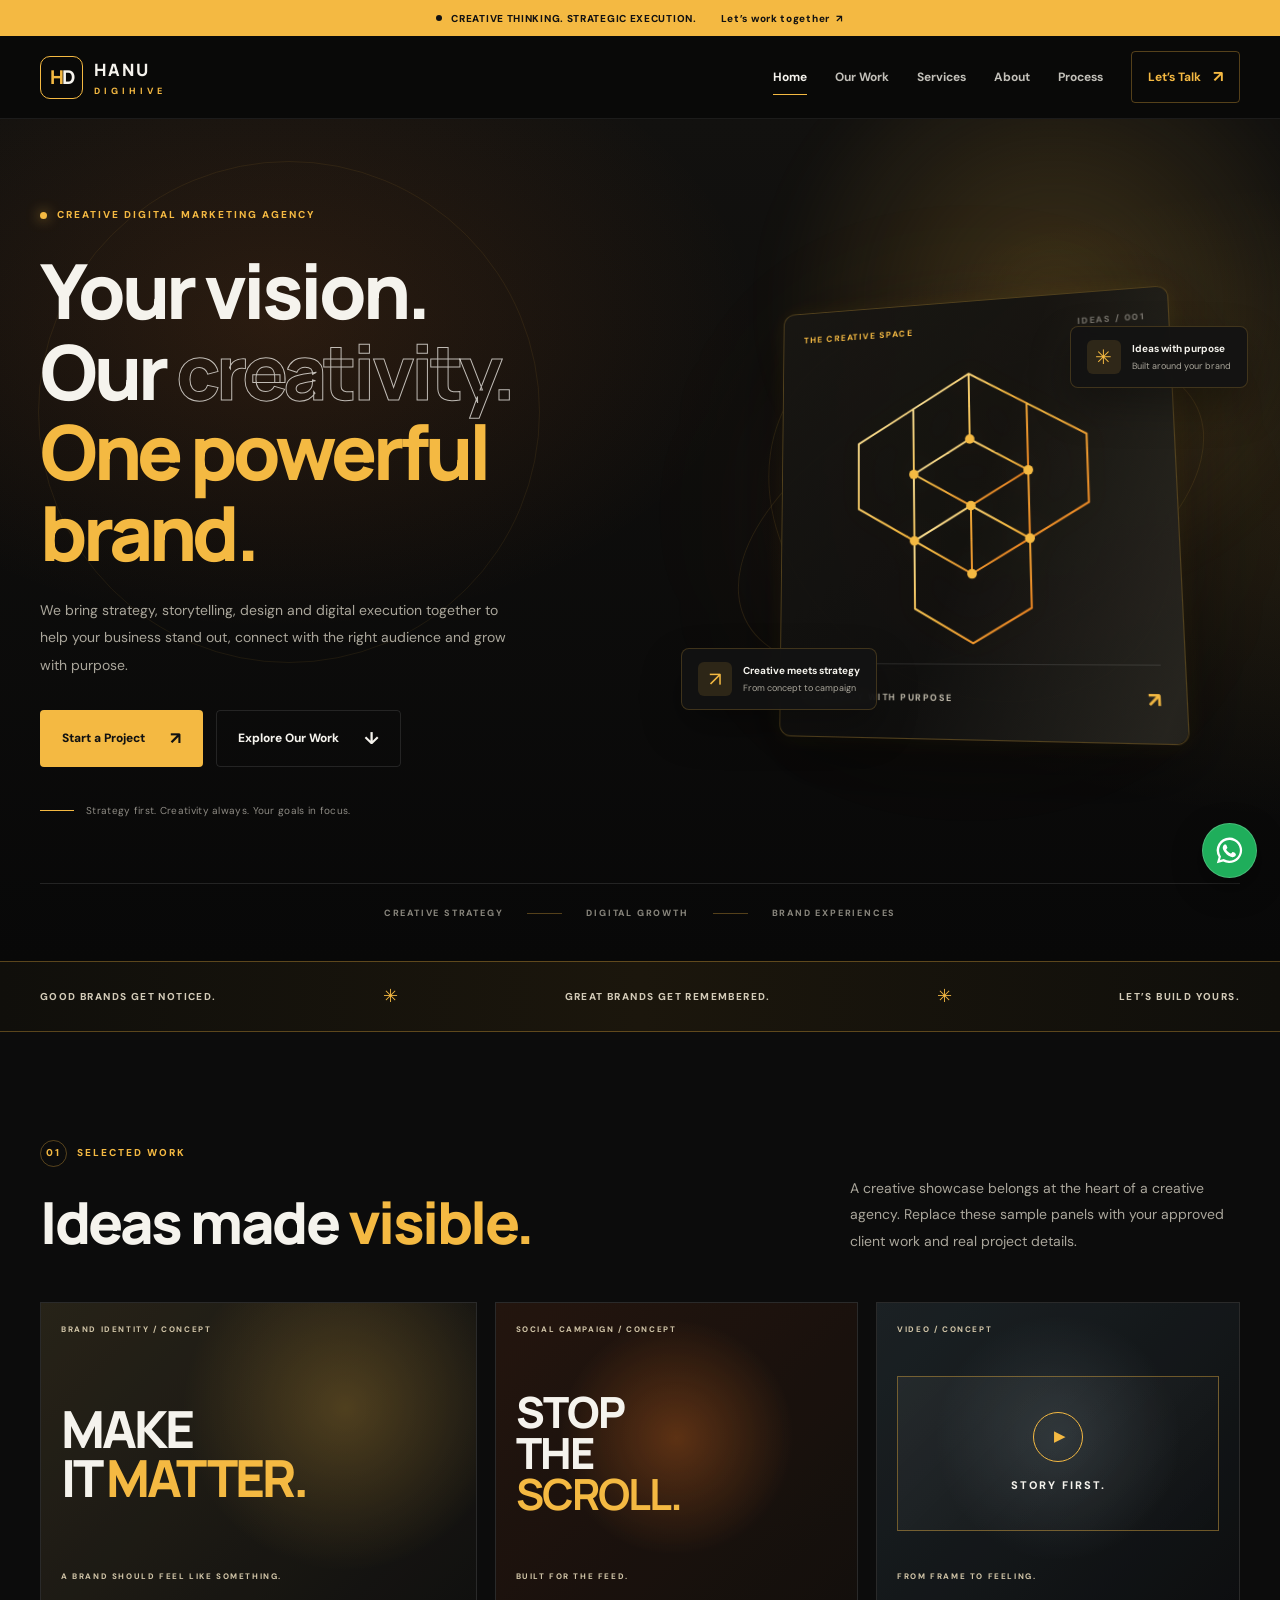
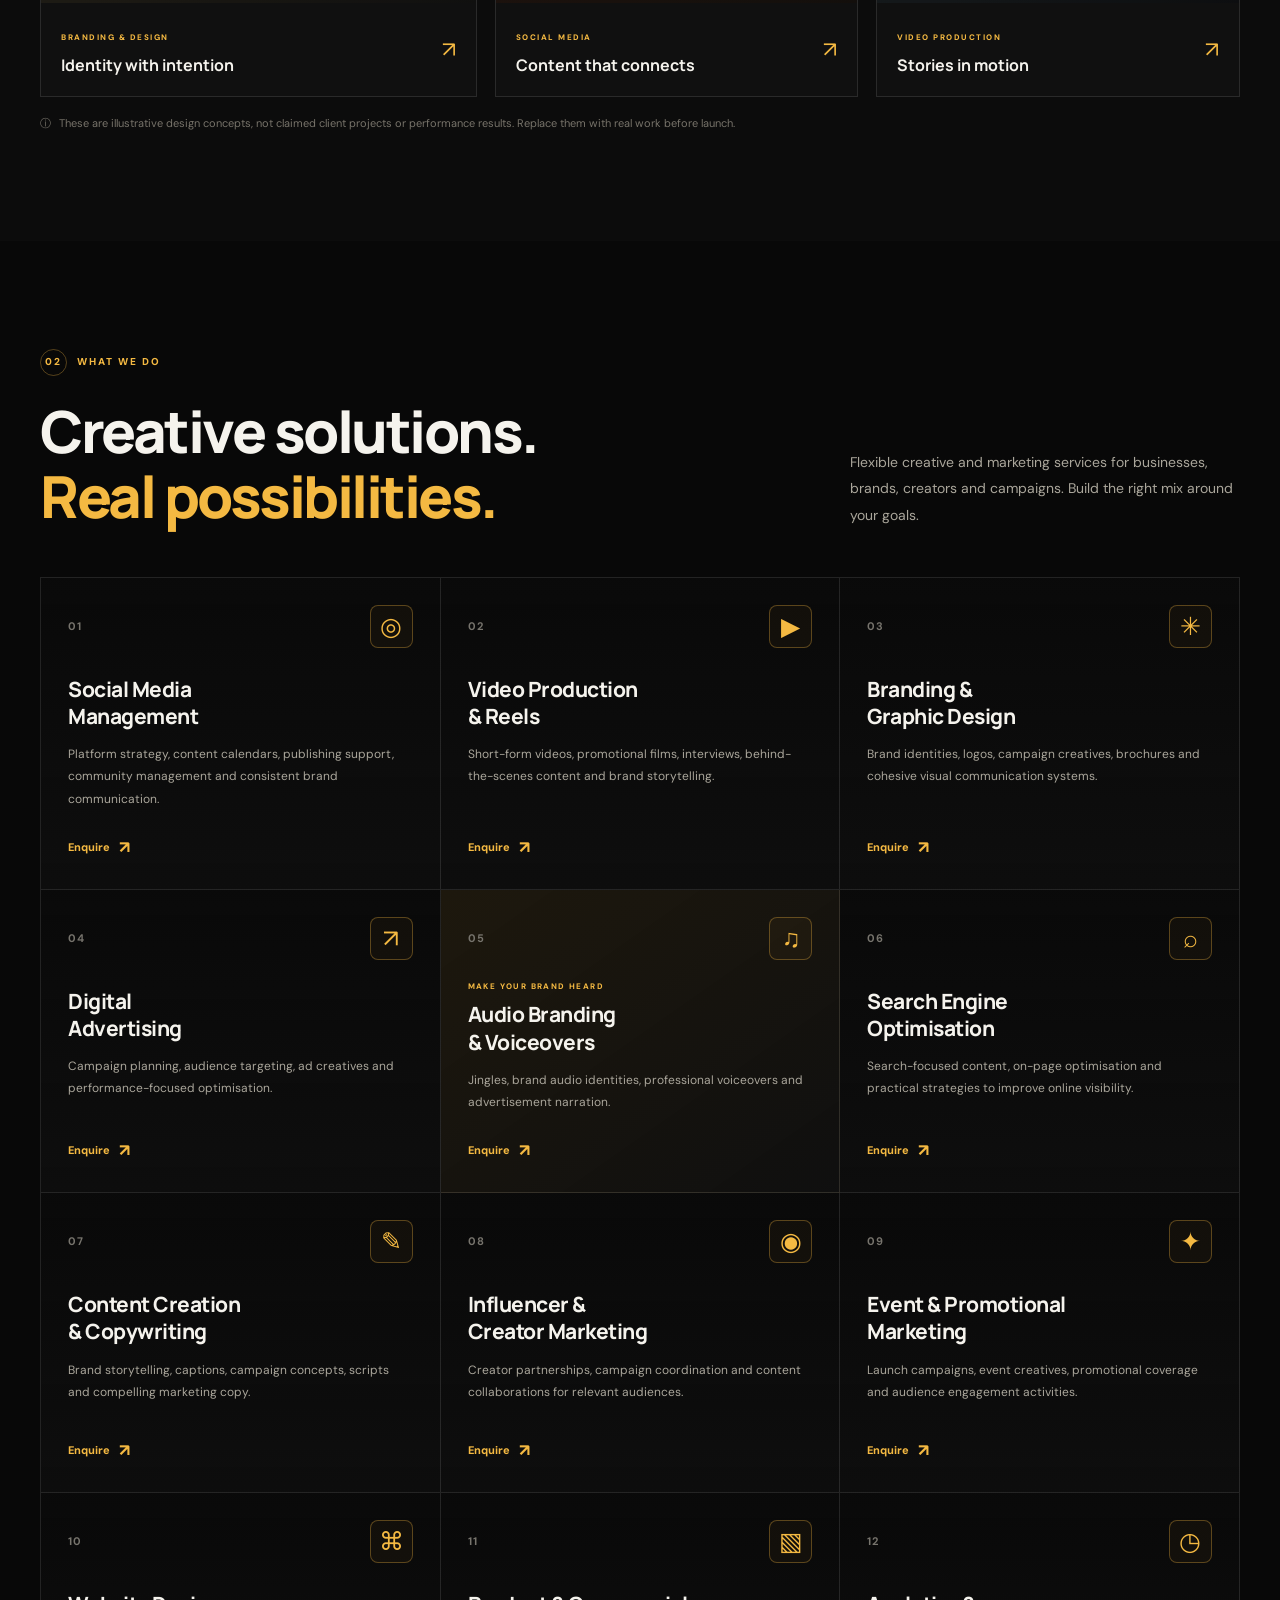
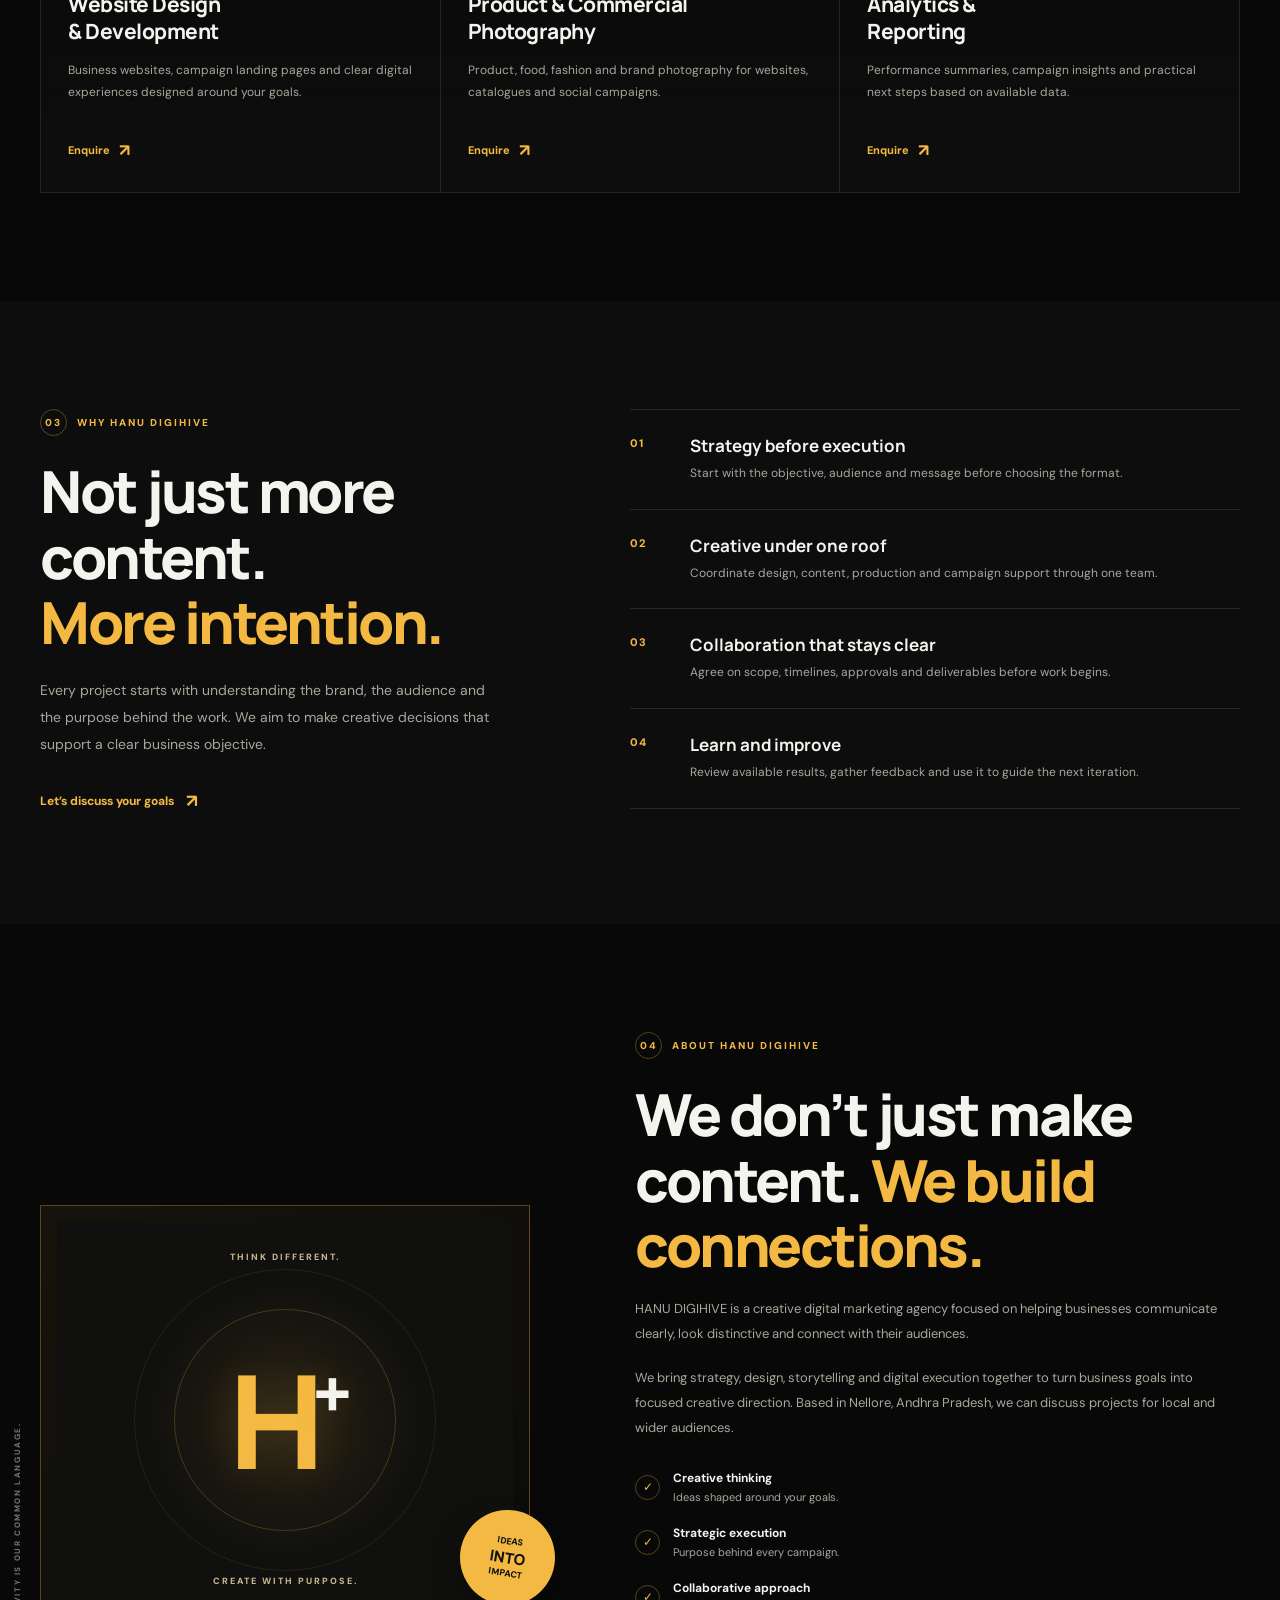
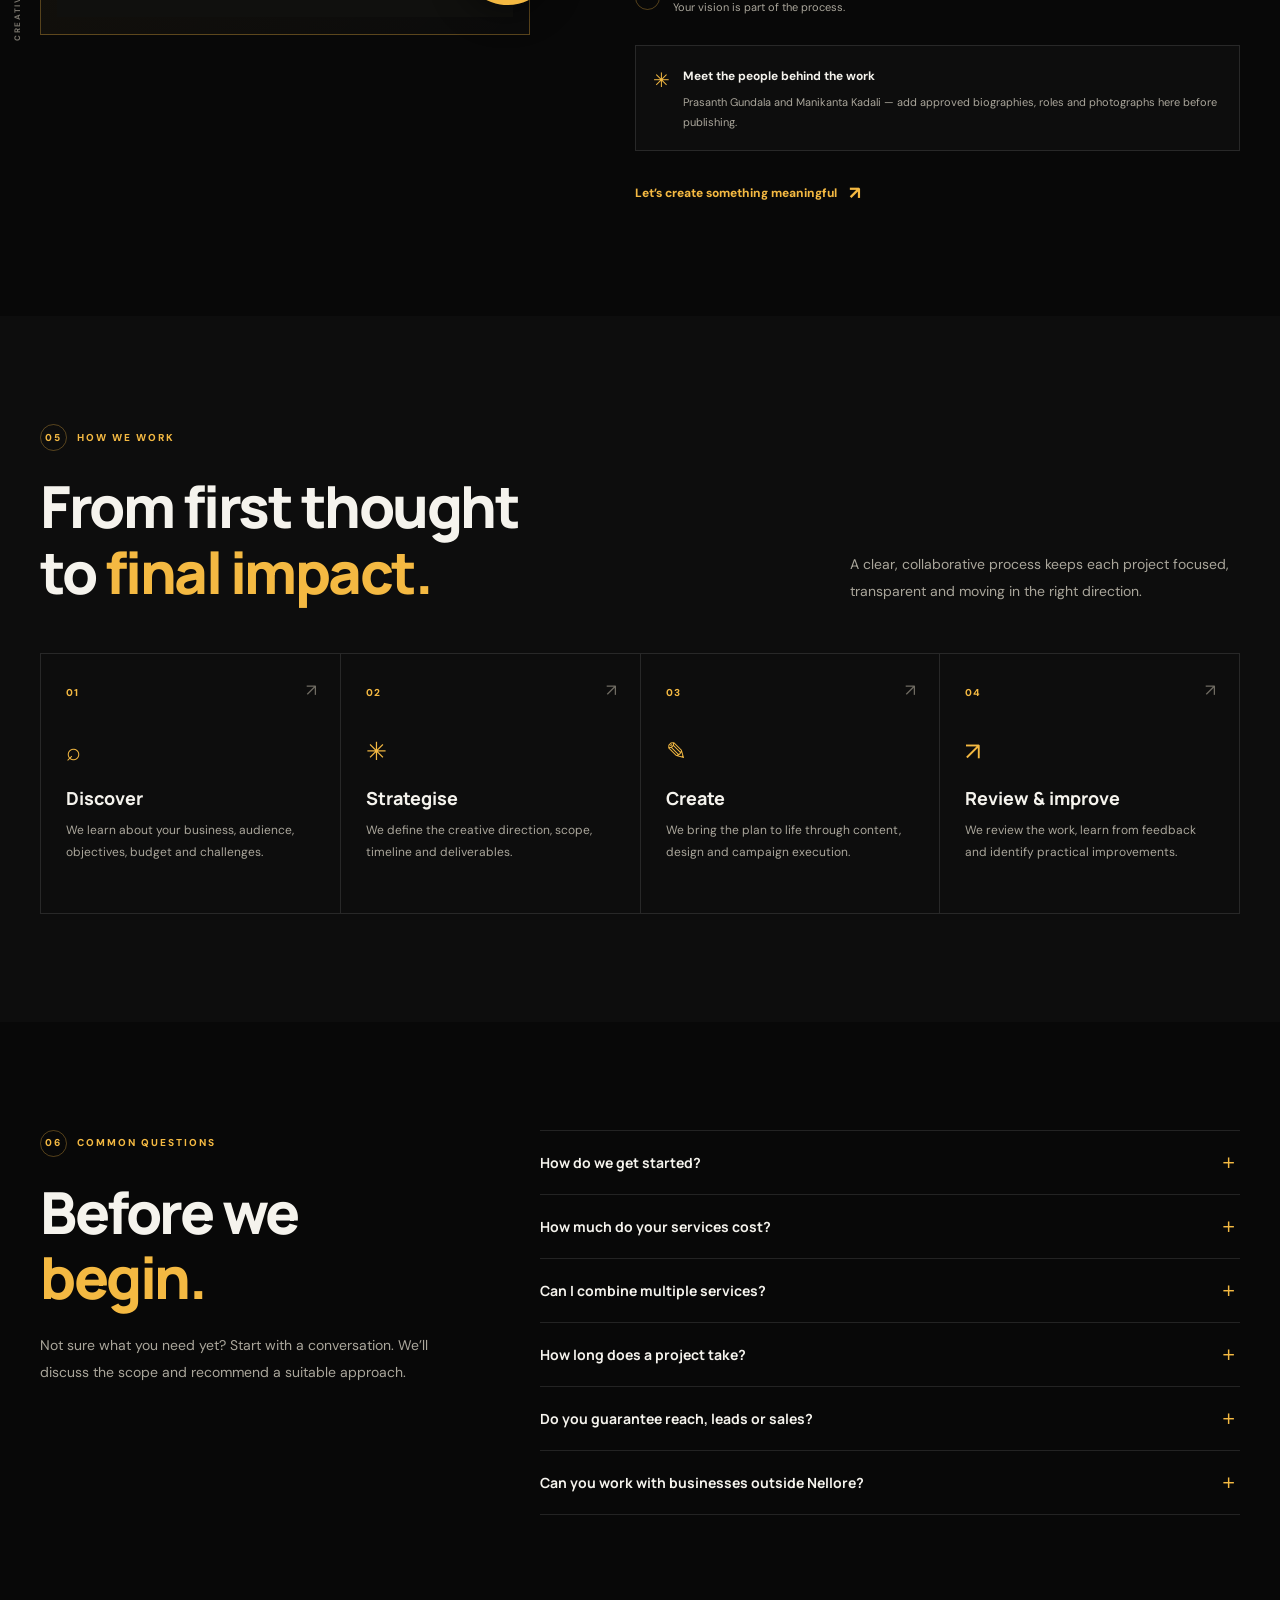
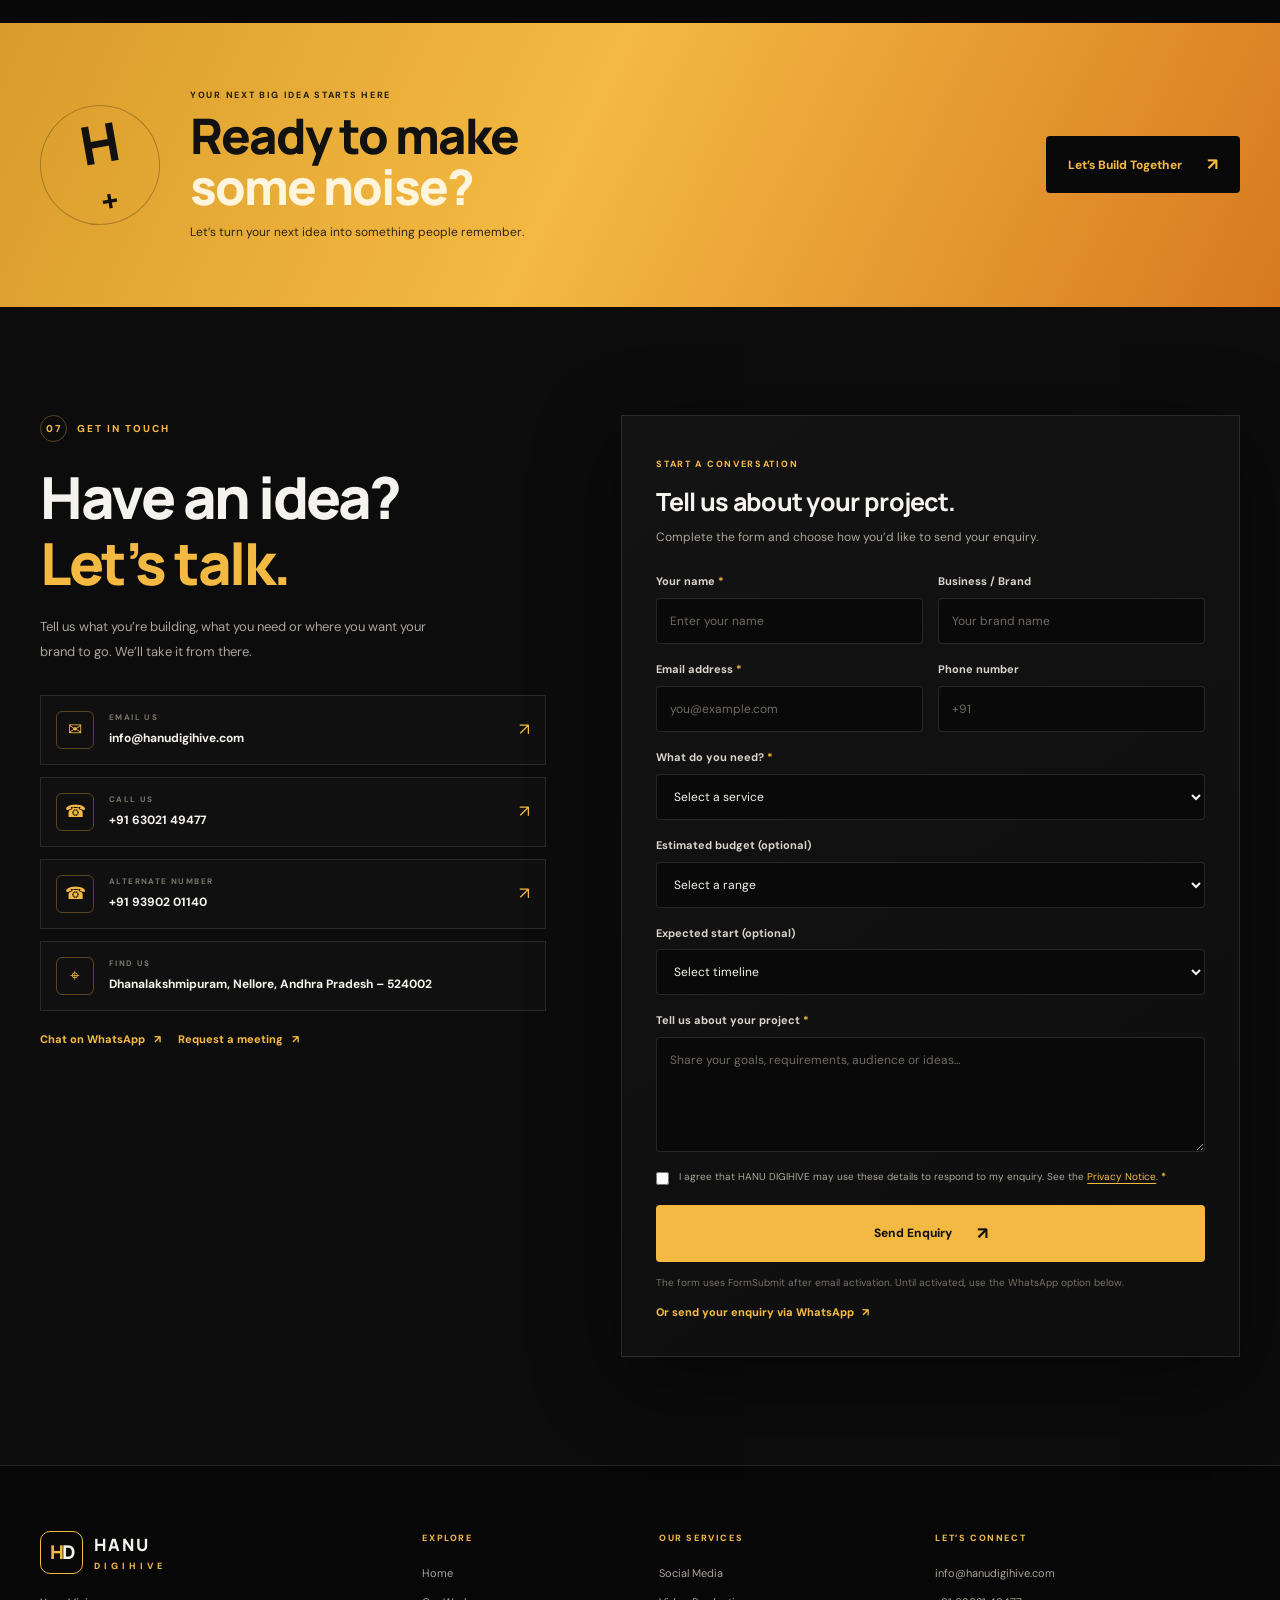
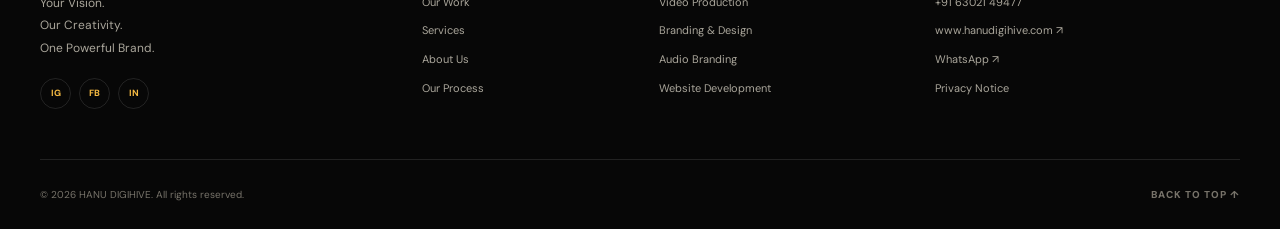
==== commit d9d14fae: "Add files via upload" ====
--- a/index.html
+++ b/index.html
@@ -1,610 +1,243 @@
-
-<!DOCTYPE html>
-<html lang="en">
-<head>
-  <meta charset="UTF-8">
-  <meta name="viewport" content="width=device-width, initial-scale=1.0">
-  <meta name="theme-color" content="#080808">
-
-  <title>HANU DIGIHIVE | Creative Digital Marketing Agency</title>
-
-  <meta name="description" content="HANU DIGIHIVE helps brands grow through social media management, video production, branding, digital advertising, SEO, audio branding and creative marketing.">
-
-  <link rel="preconnect" href="https://fonts.googleapis.com">
-  <link rel="preconnect" href="https://fonts.gstatic.com" crossorigin>
-  <link href="https://fonts.googleapis.com/css2?family=DM+Sans:wght@400;500;600;700&family=Manrope:wght@400;500;600;700;800&display=swap" rel="stylesheet">
-
-  <link rel="stylesheet" href="css/style.css">
-  <script src="js/main.js" defer></script>
-</head>
-
-<body>
-  <div class="announcement-bar">
-    <p>Ideas that connect. Creativity that converts.</p>
-    <a href="#contact">Let's work together <span>↗</span></a>
-  </div>
-
-  <header class="site-header" id="top">
-    <div class="container nav-container">
-      <a href="#home" class="brand" aria-label="HANU DIGIHIVE home">
-        <span class="brand-mark">H<span>D</span></span>
-        <span class="brand-name">
-          <strong>HANU</strong>
-          <small>DIGIHIVE</small>
-        </span>
-      </a>
-
-      <button class="menu-toggle" id="menuToggle"
-              aria-label="Open navigation menu"
-              aria-expanded="false"
-              aria-controls="primaryNav">
-        <span></span>
-        <span></span>
-        <span></span>
-      </button>
-
-      <nav class="main-nav" id="primaryNav" aria-label="Main navigation">
-        <a href="#home" class="nav-link active">Home</a>
-        <a href="#services" class="nav-link">Services</a>
-        <a href="#about" class="nav-link">About Us</a>
-        <a href="#process" class="nav-link">Our Process</a>
-        <a href="#contact" class="nav-link nav-contact">Let's Talk <span>↗</span></a>
-      </nav>
-    </div>
-  </header>
-
-  <main>
-    <!-- HERO -->
-    <section class="hero section" id="home">
-      <div class="hero-grid container">
-        <div class="hero-content reveal">
-          <div class="eyebrow">
-            <span class="status-dot"></span>
-            CREATIVE DIGITAL MARKETING AGENCY
-          </div>
-
-          <h1>
-            Make your brand
-            <span class="outline-text">impossible</span>
-            to <span class="accent-text">ignore.</span>
-          </h1>
-
-          <p class="hero-description">
-            We turn ambitious ideas into memorable brands through strategy,
-            content, design and digital experiences that move businesses forward.
-          </p>
-
-          <div class="hero-actions">
-            <a href="#contact" class="btn btn-primary">
-              Start a Project <span>↗</span>
-            </a>
-            <a href="#services" class="btn btn-secondary">
-              Explore Services <span>↓</span>
-            </a>
-          </div>
-
-          <div class="hero-note">
-            <span class="note-line"></span>
-            <p>Strategy first. Creativity always. Results in focus.</p>
-          </div>
-        </div>
-
-        <div class="hero-visual reveal">
-          <div class="visual-glow"></div>
-
-          <div class="visual-card visual-card-main">
-            <div class="visual-top">
-              <span class="visual-label">THE CREATIVE SPACE</span>
-              <span class="visual-index">01 / 04</span>
-            </div>
-
-            <div class="hive-art" aria-hidden="true">
-              <svg viewBox="0 0 320 320" role="img" aria-label="Abstract golden geometric hive artwork">
-                <defs>
-                  <linearGradient id="goldGradient" x1="0%" y1="0%" x2="100%" y2="100%">
-                    <stop offset="0%" stop-color="#fff0b3"/>
-                    <stop offset="48%" stop-color="#f4b942"/>
-                    <stop offset="100%" stop-color="#e87518"/>
-                  </linearGradient>
-                </defs>
-
-                <g fill="none" stroke="url(#goldGradient)" stroke-width="2">
-                  <path d="M160 30 L220 65 L220 135 L160 170 L100 135 L100 65 Z"/>
-                  <path d="M160 100 L220 135 L220 205 L160 240 L100 205 L100 135 Z"/>
-                  <path d="M160 170 L220 205 L220 275 L160 310 L100 275 L100 205 Z"/>
-                  <path d="M100 65 L40 100 L40 170 L100 205"/>
-                  <path d="M220 65 L280 100 L280 170 L220 205"/>
-                  <path d="M160 30 L160 100 M160 170 L160 240"/>
-                </g>
-
-                <g fill="#f4b942">
-                  <circle cx="160" cy="100" r="5"/>
-                  <circle cx="100" cy="135" r="5"/>
-                  <circle cx="220" cy="135" r="5"/>
-                  <circle cx="160" cy="170" r="5"/>
-                  <circle cx="100" cy="205" r="5"/>
-                  <circle cx="220" cy="205" r="5"/>
-                  <circle cx="160" cy="240" r="5"/>
-                </g>
-              </svg>
-            </div>
-
-            <div class="visual-caption">
-              <span>CREATIVE THINKING</span>
-              <span class="caption-arrow">↗</span>
-            </div>
-          </div>
-
-          <div class="floating-card floating-card-top">
-            <span class="floating-icon">✳</span>
-            <div>
-              <strong>Ideas with purpose</strong>
-              <small>Built around your brand</small>
-            </div>
-          </div>
-
-          <div class="floating-card floating-card-bottom">
-            <span class="floating-icon">↗</span>
-            <div>
-              <strong>Creative meets strategy</strong>
-              <small>From concept to campaign</small>
-            </div>
-          </div>
-
-          <div class="orbit orbit-one"></div>
-          <div class="orbit orbit-two"></div>
-        </div>
-      </div>
-
-      <div class="hero-bottom container">
-        <span>CREATIVE STRATEGY</span>
-        <span class="hero-bottom-line"></span>
-        <span>DIGITAL GROWTH</span>
-        <span class="hero-bottom-line"></span>
-        <span>BRAND EXPERIENCES</span>
-      </div>
-    </section>
-
-    <!-- INTRO STRIP -->
-    <section class="intro-strip">
-      <div class="container intro-strip-inner">
-        <p>GOOD BRANDS GET NOTICED.</p>
-        <span class="strip-star">✳</span>
-        <p>GREAT BRANDS GET REMEMBERED.</p>
-        <span class="strip-star">✳</span>
-        <p>LET'S BUILD YOURS.</p>
-      </div>
-    </section>
-
-    <!-- SERVICES -->
-    <section class="section services-section" id="services">
-      <div class="container">
-        <div class="section-heading reveal">
-          <div>
-            <div class="eyebrow"><span class="eyebrow-number">01</span> WHAT WE DO</div>
-            <h2>Creative solutions.<br><span class="accent-text">Real possibilities.</span></h2>
-          </div>
-
-          <p class="section-intro">
-            Everything your brand needs to get noticed, build trust and create
-            meaningful connections with the right audience.
-          </p>
-        </div>
-
-        <div class="services-grid">
-          <article class="service-card reveal">
-            <div class="service-card-top">
-              <span class="service-number">01</span>
-              <span class="service-icon" aria-hidden="true">◎</span>
-            </div>
-            <h3>Social Media<br>Management</h3>
-            <p>Platform strategy, content calendars, community management and consistent brand communication.</p>
-            <a href="#contact" class="service-link" data-service="Social Media Management">
-              Enquire <span>↗</span>
-            </a>
-          </article>
-
-          <article class="service-card reveal">
-            <div class="service-card-top">
-              <span class="service-number">02</span>
-              <span class="service-icon" aria-hidden="true">▶</span>
-            </div>
-            <h3>Video Production<br>& Reels</h3>
-            <p>Creative reels, promotional videos, brand films and engaging short-form visual content.</p>
-            <a href="#contact" class="service-link" data-service="Video Production & Reels">
-              Enquire <span>↗</span>
-            </a>
-          </article>
-
-          <article class="service-card reveal">
-            <div class="service-card-top">
-              <span class="service-number">03</span>
-              <span class="service-icon" aria-hidden="true">✳</span>
-            </div>
-            <h3>Branding &<br>Graphic Design</h3>
-            <p>Brand identities, logos, campaign creatives, brochures and visual communication systems.</p>
-            <a href="#contact" class="service-link" data-service="Branding & Graphic Design">
-              Enquire <span>↗</span>
-            </a>
-          </article>
-
-          <article class="service-card reveal">
-            <div class="service-card-top">
-              <span class="service-number">04</span>
-              <span class="service-icon" aria-hidden="true">↗</span>
-            </div>
-            <h3>Digital<br>Advertising</h3>
-            <p>Campaign planning, audience targeting, ad creatives and performance-focused optimisation.</p>
-            <a href="#contact" class="service-link" data-service="Digital Advertising">
-              Enquire <span>↗</span>
-            </a>
-          </article>
-
-          <article class="service-card service-card-featured reveal">
-            <div class="service-card-top">
-              <span class="service-number">05</span>
-              <span class="service-icon" aria-hidden="true">♫</span>
-            </div>
-            <span class="featured-label">MAKE YOUR BRAND HEARD</span>
-            <h3>Audio Branding<br>& Voiceovers</h3>
-            <p>Jingles, brand audio identities, professional voiceovers and advertisement narration.</p>
-            <a href="#contact" class="service-link" data-service="Audio Branding & Voiceovers">
-              Enquire <span>↗</span>
-            </a>
-          </article>
-
-          <article class="service-card reveal">
-            <div class="service-card-top">
-              <span class="service-number">06</span>
-              <span class="service-icon" aria-hidden="true">⌕</span>
-            </div>
-            <h3>Search Engine<br>Optimisation</h3>
-            <p>Search-focused content, website optimisation and practical strategies to improve visibility.</p>
-            <a href="#contact" class="service-link" data-service="Search Engine Optimization">
-              Enquire <span>↗</span>
-            </a>
-          </article>
-
-          <article class="service-card reveal">
-            <div class="service-card-top">
-              <span class="service-number">07</span>
-              <span class="service-icon" aria-hidden="true">✎</span>
-            </div>
-            <h3>Content Creation<br>& Copywriting</h3>
-            <p>Brand storytelling, captions, campaign concepts, scripts and compelling marketing copy.</p>
-            <a href="#contact" class="service-link" data-service="Content Creation & Copywriting">
-              Enquire <span>↗</span>
-            </a>
-          </article>
-
-          <article class="service-card reveal">
-            <div class="service-card-top">
-              <span class="service-number">08</span>
-              <span class="service-icon" aria-hidden="true">◉</span>
-            </div>
-            <h3>Influencer &<br>Creator Marketing</h3>
-            <p>Creator collaborations, campaign coordination and content partnerships for your audience.</p>
-            <a href="#contact" class="service-link" data-service="Influencer & Creator Marketing">
-              Enquire <span>↗</span>
-            </a>
-          </article>
-
-          <article class="service-card reveal">
-            <div class="service-card-top">
-              <span class="service-number">09</span>
-              <span class="service-icon" aria-hidden="true">✦</span>
-            </div>
-            <h3>Event & Promotional<br>Marketing</h3>
-            <p>Promotional campaigns, event creatives, launch support and audience engagement activities.</p>
-            <a href="#contact" class="service-link" data-service="Event & Promotional Marketing">
-              Enquire <span>↗</span>
-            </a>
-          </article>
-        </div>
-      </div>
-    </section>
-
-    <!-- ABOUT -->
-    <section class="section about-section" id="about">
-      <div class="container about-grid">
-        <div class="about-visual reveal">
-          <div class="about-image-frame">
-            <div class="about-art">
-              <span class="about-art-small">THINK DIFFERENT.</span>
-              <div class="about-art-symbol">H<span>+</span></div>
-              <span class="about-art-bottom">CREATE WITH PURPOSE.</span>
-            </div>
-            <div class="about-stamp">
-              <span>IDEAS</span>
-              <strong>INTO</strong>
-              <span>IMPACT</span>
-            </div>
-          </div>
-          <span class="about-side-note">CREATIVITY IS OUR COMMON LANGUAGE.</span>
-        </div>
-
-        <div class="about-content reveal">
-          <div class="eyebrow"><span class="eyebrow-number">02</span> ABOUT HANU DIGIHIVE</div>
-          <h2>We don't just make content. <span class="accent-text">We build connections.</span></h2>
-
-          <p>
-            HANU DIGIHIVE is a creative digital marketing agency focused on helping
-            businesses communicate better, look distinctive and connect with their audiences.
-          </p>
-
-          <p>
-            We bring strategy, design, storytelling and digital execution together
-            to help turn your business goals into clear creative direction.
-          </p>
-
-          <div class="about-values">
-            <div class="value-item">
-              <span class="value-check">✓</span>
-              <div>
-                <strong>Creative thinking</strong>
-                <small>Ideas shaped around your goals.</small>
-              </div>
-            </div>
-            <div class="value-item">
-              <span class="value-check">✓</span>
-              <div>
-                <strong>Strategic execution</strong>
-                <small>Purpose behind every campaign.</small>
-              </div>
-            </div>
-            <div class="value-item">
-              <span class="value-check">✓</span>
-              <div>
-                <strong>Collaborative approach</strong>
-                <small>Your vision is part of the process.</small>
-              </div>
-            </div>
-          </div>
-
-          <a href="#contact" class="text-link">Let's create something meaningful <span>↗</span></a>
-        </div>
-      </div>
-    </section>
-
-    <!-- PROCESS -->
-    <section class="section process-section" id="process">
-      <div class="container">
-        <div class="section-heading reveal">
-          <div>
-            <div class="eyebrow"><span class="eyebrow-number">03</span> HOW WE WORK</div>
-            <h2>From first thought<br>to <span class="accent-text">final impact.</span></h2>
-          </div>
-          <p class="section-intro">
-            A clear, collaborative process keeps your project focused, creative
-            and moving in the right direction.
-          </p>
-        </div>
-
-        <div class="process-grid">
-          <article class="process-card reveal">
-            <span class="process-count">01</span>
-            <div class="process-icon">⌕</div>
-            <h3>Discover</h3>
-            <p>We learn about your business, audience, objectives and challenges.</p>
-            <span class="process-arrow">↗</span>
-          </article>
-
-          <article class="process-card reveal">
-            <span class="process-count">02</span>
-            <div class="process-icon">✳</div>
-            <h3>Strategise</h3>
-            <p>We shape the creative direction and plan the right approach for your goals.</p>
-            <span class="process-arrow">↗</span>
-          </article>
-
-          <article class="process-card reveal">
-            <span class="process-count">03</span>
-            <div class="process-icon">✎</div>
-            <h3>Create</h3>
-            <p>We bring ideas to life through content, design and campaign execution.</p>
-            <span class="process-arrow">↗</span>
-          </article>
-
-          <article class="process-card reveal">
-            <span class="process-count">04</span>
-            <div class="process-icon">↗</div>
-            <h3>Optimise</h3>
-            <p>We review the work, learn from feedback and identify opportunities to improve.</p>
-            <span class="process-arrow">↗</span>
-          </article>
-        </div>
-      </div>
-    </section>
-
-    <!-- CTA BANNER -->
-    <section class="cta-section">
-      <div class="container cta-inner reveal">
-        <div class="cta-orb" aria-hidden="true">H<span>+</span></div>
-        <div class="cta-copy">
-          <div class="eyebrow">YOUR NEXT BIG IDEA STARTS HERE</div>
-          <h2>Ready to make<br><span>some noise?</span></h2>
-          <p>Let's turn your next idea into something people remember.</p>
-        </div>
-        <a href="#contact" class="btn btn-dark">Let's Build Together <span>↗</span></a>
-      </div>
-    </section>
-
-    <!-- CONTACT -->
-    <section class="section contact-section" id="contact">
-      <div class="container contact-grid">
-        <div class="contact-content reveal">
-          <div class="eyebrow"><span class="eyebrow-number">04</span> GET IN TOUCH</div>
-          <h2>Have an idea?<br><span class="accent-text">Let's talk.</span></h2>
-          <p>
-            Tell us what you're building, what you need or where you want your
-            brand to go. We'll take it from there.
-          </p>
-
-          <div class="contact-details">
-            <a href="mailto:info@hanudigihive.com" class="contact-detail">
-              <span class="contact-detail-icon">✉</span>
-              <span>
-                <small>EMAIL US</small>
-                <strong>info@hanudigihive.com</strong>
-              </span>
-              <span class="contact-detail-arrow">↗</span>
-            </a>
-
-            <a href="tel:+916302149477" class="contact-detail">
-              <span class="contact-detail-icon">↗</span>
-              <span>
-                <small>CALL US</small>
-                <strong>+91 63021 49477</strong>
-              </span>
-              <span class="contact-detail-arrow">↗</span>
-            </a>
-
-            <a href="tel:+919390201140" class="contact-detail">
-              <span class="contact-detail-icon">↗</span>
-              <span>
-                <small>ALTERNATE NUMBER</small>
-                <strong>+91 93902 01140</strong>
-              </span>
-              <span class="contact-detail-arrow">↗</span>
-            </a>
-
-            <div class="contact-detail">
-              <span class="contact-detail-icon">⌖</span>
-              <span>
-                <small>FIND US</small>
-                <strong>Dhanalakshmipuram, Nellore, Andhra Pradesh – 524002</strong>
-              </span>
-            </div>
-          </div>
-        </div>
-
-        <div class="contact-form-card reveal">
-          <div class="form-heading">
-            <span class="form-kicker">START A CONVERSATION</span>
-            <h3>Tell us about your project.</h3>
-            <p>Fill in the details below and we'll help you take the next step.</p>
-          </div>
-
-          <form id="contactForm">
-            <div class="form-row">
-              <div class="form-group">
-                <label for="name">Your name <span>*</span></label>
-                <input type="text" id="name" name="name" placeholder="Enter your name" required>
-              </div>
-
-              <div class="form-group">
-                <label for="business">Business / Brand</label>
-                <input type="text" id="business" name="business" placeholder="Your brand name">
-              </div>
-            </div>
-
-            <div class="form-row">
-              <div class="form-group">
-                <label for="email">Email address <span>*</span></label>
-                <input type="email" id="email" name="email" placeholder="you@example.com" required>
-              </div>
-
-              <div class="form-group">
-                <label for="phone">Phone number</label>
-                <input type="tel" id="phone" name="phone" placeholder="+91">
-              </div>
-            </div>
-
-            <div class="form-group">
-              <label for="service">What do you need? <span>*</span></label>
-              <select id="service" name="service" required>
-                <option value="">Select a service</option>
-                <option>Social Media Management</option>
-                <option>Video Production & Reels</option>
-                <option>Branding & Graphic Design</option>
-                <option>Digital Advertising</option>
-                <option>Audio Branding & Voiceovers</option>
-                <option>Search Engine Optimization</option>
-                <option>Content Creation & Copywriting</option>
-                <option>Influencer & Creator Marketing</option>
-                <option>Event & Promotional Marketing</option>
-                <option>Multiple Services</option>
-                <option>Something Else</option>
-              </select>
-            </div>
-
-            <div class="form-group">
-              <label for="message">Tell us about your project <span>*</span></label>
-              <textarea id="message" name="message" rows="4"
-                placeholder="Share your goals, requirements or ideas..."
-                required></textarea>
-            </div>
-
-            <button type="submit" class="btn btn-primary form-submit">
-              Send Enquiry <span>↗</span>
-            </button>
-
-            <p class="form-disclaimer">
-              Your email app will open with your enquiry prepared for sending.
-            </p>
-            <p class="form-status" id="formStatus" role="status" aria-live="polite"></p>
-          </form>
-        </div>
-      </div>
-    </section>
-  </main>
-
-  <!-- FOOTER -->
-  <footer class="site-footer">
-    <div class="container">
-      <div class="footer-main">
-        <div class="footer-brand-block">
-          <a href="#home" class="brand footer-brand" aria-label="HANU DIGIHIVE home">
-            <span class="brand-mark">H<span>D</span></span>
-            <span class="brand-name">
-              <strong>HANU</strong>
-              <small>DIGIHIVE</small>
-            </span>
-          </a>
-          <p>Ideas that connect.<br>Creativity that converts.</p>
-        </div>
-
-        <div class="footer-column">
-          <h4>EXPLORE</h4>
-          <a href="#home">Home</a>
-          <a href="#services">Services</a>
-          <a href="#about">About Us</a>
-          <a href="#process">Our Process</a>
-        </div>
-
-        <div class="footer-column">
-          <h4>OUR SERVICES</h4>
-          <a href="#services">Social Media</a>
-          <a href="#services">Video Production</a>
-          <a href="#services">Branding & Design</a>
-          <a href="#services">Audio Branding</a>
-        </div>
-
-        <div class="footer-column footer-contact">
-          <h4>LET'S CONNECT</h4>
-          <a href="mailto:info@hanudigihive.com">info@hanudigihive.com</a>
-          <a href="tel:+916302149477">+91 63021 49477</a>
-          <a href="https://www.hanudigihive.com" target="_blank" rel="noopener noreferrer">www.hanudigihive.com ↗</a>
-          <a href="https://wa.me/916302149477" target="_blank" rel="noopener noreferrer">WhatsApp ↗</a>
-        </div>
-      </div>
-
-      <div class="footer-bottom">
-        <p>© <span id="currentYear">2026</span> HANU DIGIHIVE. All rights reserved.</p>
-        <a href="#top">BACK TO TOP ↑</a>
-      </div>
-    </div>
-  </footer>
-
-  <!-- WHATSAPP FLOATING BUTTON -->
-  <a class="whatsapp-float"
-     href="https://wa.me/916302149477?text=Hi%20HANU%20DIGIHIVE%2C%20I%27d%20like%20to%20discuss%20a%20project."
-     target="_blank"
-     rel="noopener noreferrer"
-     aria-label="Chat with HANU DIGIHIVE on WhatsApp">
-    <svg viewBox="0 0 32 32" aria-hidden="true">
-      <path fill="currentColor" d="M16 .7A15.1 15.1 0 0 0 3.1 23.7L1 31l7.5-2A15.1 15.1 0 1 0 16 .7Zm0 27.5a12.3 12.3 0 0 1-6.3-1.7l-.5-.3-4.5 1.2 1.2-4.4-.3-.5A12.3 12.3 0 1 1 16 28.2Zm6.8-9.2c-.4-.2-2.2-1.1-2.6-1.2-.4-.1-.6-.2-.9.2-.3.4-1 1.2-1.2 1.4-.2.3-.4.3-.8.1-.4-.2-1.6-.6-3-1.9-1.1-1-1.9-2.2-2.1-2.6-.2-.4 0-.6.2-.8l.6-.7c.2-.2.3-.4.4-.6.1-.2.1-.4 0-.6-.1-.2-.9-2.1-1.2-2.8-.3-.7-.6-.6-.9-.6h-.8c-.3 0-.7.1-1.1.5-.4.4-1.4 1.4-1.4 3.3s1.4 3.8 1.6 4.1c.2.3 2.8 4.3 6.7 6 .9.4 1.6.6 2.2.8.9.3 1.7.3 2.3.2.7-.1 2.2-.9 2.5-1.8.3-.9.3-1.7.2-1.8-.1-.2-.4-.3-.8-.5Z"/>
-    </svg>
-  </a>
-</body>
-</html>
+<!DOCTYPE html>
+<html lang="en">
+<head>
+  <meta charset="UTF-8">
+  <meta name="viewport" content="width=device-width, initial-scale=1">
+  <meta name="theme-color" content="#090909">
+  <meta name="description" content="HANU DIGIHIVE helps businesses build memorable brands through social media management, video production, branding, digital advertising, SEO, audio branding and creative campaigns in Nellore and beyond.">
+  <meta name="robots" content="index,follow">
+  <link rel="canonical" href="https://www.hanudigihive.com/">
+  <meta property="og:type" content="website">
+  <meta property="og:title" content="HANU DIGIHIVE | Your Vision. Our Creativity. One Powerful Brand.">
+  <meta property="og:description" content="Creative strategy, content and digital marketing built around your brand.">
+  <meta property="og:url" content="https://www.hanudigihive.com/">
+  <meta property="og:image" content="https://www.hanudigihive.com/assets/og-cover.svg">
+  <meta name="twitter:card" content="summary_large_image">
+  <title>HANU DIGIHIVE | Creative Digital Marketing Agency</title>
+  <link rel="icon" type="image/svg+xml" href="assets/favicon.svg">
+  <link rel="preconnect" href="https://fonts.googleapis.com">
+  <link rel="preconnect" href="https://fonts.gstatic.com" crossorigin>
+  <link href="https://fonts.googleapis.com/css2?family=DM+Sans:wght@400;500;600;700&family=Manrope:wght@400;500;600;700;800&display=swap" rel="stylesheet">
+  <link rel="stylesheet" href="css/style.css">
+  <script src="js/main.js" defer></script>
+  <script type="application/ld+json">
+  {
+    "@context": "https://schema.org",
+    "@type": "MarketingAgency",
+    "name": "HANU DIGIHIVE",
+    "url": "https://www.hanudigihive.com/",
+    "email": "info@hanudigihive.com",
+    "telephone": "+91-63021-49477",
+    "address": {
+      "@type": "PostalAddress",
+      "streetAddress": "Dhanalakshmipuram",
+      "addressLocality": "Nellore",
+      "addressRegion": "Andhra Pradesh",
+      "postalCode": "524002",
+      "addressCountry": "IN"
+    },
+    "areaServed": ["Nellore", "Andhra Pradesh", "India"],
+    "description": "Creative digital marketing, branding, content production and campaign services."
+  }
+  </script>
+</head>
+<body>
+  <a class="skip-link" href="#main">Skip to content</a>
+  <div class="announcement-bar">
+    <p><span class="announcement-dot"></span> CREATIVE THINKING. STRATEGIC EXECUTION.</p>
+    <a href="#contact">Let’s work together <span aria-hidden="true">↗</span></a>
+  </div>
+
+  <header class="site-header" id="top">
+    <div class="container nav-container">
+      <a class="brand" href="#home" aria-label="HANU DIGIHIVE home">
+        <span class="brand-mark" aria-hidden="true">H<span>D</span></span>
+        <span class="brand-name"><strong>HANU</strong><small>DIGIHIVE</small></span>
+      </a>
+      <button class="menu-toggle" id="menuToggle" type="button" aria-label="Open navigation menu" aria-expanded="false" aria-controls="primaryNav">
+        <span></span><span></span><span></span>
+      </button>
+      <nav class="main-nav" id="primaryNav" aria-label="Main navigation">
+        <a class="nav-link active" href="#home">Home</a>
+        <a class="nav-link" href="#work">Our Work</a>
+        <a class="nav-link" href="#services">Services</a>
+        <a class="nav-link" href="#about">About</a>
+        <a class="nav-link" href="#process">Process</a>
+        <a class="nav-link nav-contact" href="#contact">Let’s Talk <span aria-hidden="true">↗</span></a>
+      </nav>
+    </div>
+  </header>
+
+  <main id="main">
+    <section class="hero section" id="home">
+      <div class="hero-grid container">
+        <div class="hero-content reveal">
+          <div class="eyebrow"><span class="status-dot"></span> CREATIVE DIGITAL MARKETING AGENCY</div>
+          <h1>Your vision.<br>Our <span class="outline-text">creativity.</span><br><span class="accent-text">One powerful brand.</span></h1>
+          <p class="hero-description">We bring strategy, storytelling, design and digital execution together to help your business stand out, connect with the right audience and grow with purpose.</p>
+          <div class="hero-actions">
+            <a class="btn btn-primary" href="#contact">Start a Project <span aria-hidden="true">↗</span></a>
+            <a class="btn btn-secondary" href="#work">Explore Our Work <span aria-hidden="true">↓</span></a>
+          </div>
+          <div class="hero-note"><span class="note-line"></span><p>Strategy first. Creativity always. Your goals in focus.</p></div>
+        </div>
+        <div class="hero-visual reveal" aria-label="Abstract gold hive artwork representing connected creative ideas">
+          <div class="visual-glow"></div>
+          <div class="visual-card visual-card-main">
+            <div class="visual-top"><span class="visual-label">THE CREATIVE SPACE</span><span class="visual-index">IDEAS / 001</span></div>
+            <div class="hive-art" aria-hidden="true">
+              <svg viewBox="0 0 320 320" role="img">
+                <defs><linearGradient id="goldGradient" x1="0%" y1="0%" x2="100%" y2="100%"><stop offset="0%" stop-color="#fff0b3"/><stop offset="48%" stop-color="#f4b942"/><stop offset="100%" stop-color="#e87518"/></linearGradient></defs>
+                <g fill="none" stroke="url(#goldGradient)" stroke-width="2">
+                  <path d="M160 30 L220 65 L220 135 L160 170 L100 135 L100 65 Z"/>
+                  <path d="M160 100 L220 135 L220 205 L160 240 L100 205 L100 135 Z"/>
+                  <path d="M160 170 L220 205 L220 275 L160 310 L100 275 L100 205 Z"/>
+                  <path d="M100 65 L40 100 L40 170 L100 205 M220 65 L280 100 L280 170 L220 205 M160 30 L160 100 M160 170 L160 240"/>
+                </g>
+                <g fill="#f4b942"><circle cx="160" cy="100" r="5"/><circle cx="100" cy="135" r="5"/><circle cx="220" cy="135" r="5"/><circle cx="160" cy="170" r="5"/><circle cx="100" cy="205" r="5"/><circle cx="220" cy="205" r="5"/><circle cx="160" cy="240" r="5"/></g>
+              </svg>
+            </div>
+            <div class="visual-caption"><span>CREATIVITY WITH PURPOSE</span><span class="caption-arrow">↗</span></div>
+          </div>
+          <div class="floating-card floating-card-top"><span class="floating-icon">✳</span><div><strong>Ideas with purpose</strong><small>Built around your brand</small></div></div>
+          <div class="floating-card floating-card-bottom"><span class="floating-icon">↗</span><div><strong>Creative meets strategy</strong><small>From concept to campaign</small></div></div>
+          <div class="orbit orbit-one"></div><div class="orbit orbit-two"></div>
+        </div>
+      </div>
+      <div class="hero-bottom container"><span>CREATIVE STRATEGY</span><span class="hero-bottom-line"></span><span>DIGITAL GROWTH</span><span class="hero-bottom-line"></span><span>BRAND EXPERIENCES</span></div>
+    </section>
+
+    <section class="intro-strip" aria-label="Our philosophy"><div class="container intro-strip-inner"><p>GOOD BRANDS GET NOTICED.</p><span class="strip-star">✳</span><p>GREAT BRANDS GET REMEMBERED.</p><span class="strip-star">✳</span><p>LET’S BUILD YOURS.</p></div></section>
+
+    <section class="section work-section" id="work">
+      <div class="container">
+        <div class="section-heading reveal"><div><div class="eyebrow"><span class="eyebrow-number">01</span> SELECTED WORK</div><h2>Ideas made <span class="accent-text">visible.</span></h2></div><p class="section-intro">A creative showcase belongs at the heart of a creative agency. Replace these sample panels with your approved client work and real project details.</p></div>
+        <div class="portfolio-grid">
+          <article class="portfolio-card portfolio-large reveal">
+            <div class="portfolio-art art-brand"><span class="art-label">BRAND IDENTITY / CONCEPT</span><div class="art-big-type">MAKE<br>IT <i>MATTER.</i></div><span class="art-bottom">A BRAND SHOULD FEEL LIKE SOMETHING.</span></div>
+            <div class="portfolio-info"><div><span class="portfolio-category">BRANDING & DESIGN</span><h3>Identity with intention</h3></div><span class="portfolio-arrow" aria-hidden="true">↗</span></div>
+          </article>
+          <article class="portfolio-card reveal">
+            <div class="portfolio-art art-social"><span class="art-label">SOCIAL CAMPAIGN / CONCEPT</span><div class="social-stack"><span>STOP</span><span>THE</span><b>SCROLL.</b></div><span class="art-bottom">BUILT FOR THE FEED.</span></div>
+            <div class="portfolio-info"><div><span class="portfolio-category">SOCIAL MEDIA</span><h3>Content that connects</h3></div><span class="portfolio-arrow" aria-hidden="true">↗</span></div>
+          </article>
+          <article class="portfolio-card reveal">
+            <div class="portfolio-art art-film"><span class="art-label">VIDEO / CONCEPT</span><div class="film-frame"><span class="film-play">▶</span><span>STORY FIRST.</span></div><span class="art-bottom">FROM FRAME TO FEELING.</span></div>
+            <div class="portfolio-info"><div><span class="portfolio-category">VIDEO PRODUCTION</span><h3>Stories in motion</h3></div><span class="portfolio-arrow" aria-hidden="true">↗</span></div>
+          </article>
+        </div>
+        <p class="portfolio-disclaimer"><span aria-hidden="true">ⓘ</span> These are illustrative design concepts, not claimed client projects or performance results. Replace them with real work before launch.</p>
+      </div>
+    </section>
+
+    <section class="section services-section" id="services">
+      <div class="container">
+        <div class="section-heading reveal"><div><div class="eyebrow"><span class="eyebrow-number">02</span> WHAT WE DO</div><h2>Creative solutions.<br><span class="accent-text">Real possibilities.</span></h2></div><p class="section-intro">Flexible creative and marketing services for businesses, brands, creators and campaigns. Build the right mix around your goals.</p></div>
+        <div class="services-grid">
+          <article class="service-card reveal"><div class="service-card-top"><span class="service-number">01</span><span class="service-icon">◎</span></div><h3>Social Media<br>Management</h3><p>Platform strategy, content calendars, publishing support, community management and consistent brand communication.</p><a href="#contact" class="service-link" data-service="Social Media Management">Enquire <span>↗</span></a></article>
+          <article class="service-card reveal"><div class="service-card-top"><span class="service-number">02</span><span class="service-icon">▶</span></div><h3>Video Production<br>& Reels</h3><p>Short-form videos, promotional films, interviews, behind-the-scenes content and brand storytelling.</p><a href="#contact" class="service-link" data-service="Video Production & Reels">Enquire <span>↗</span></a></article>
+          <article class="service-card reveal"><div class="service-card-top"><span class="service-number">03</span><span class="service-icon">✳</span></div><h3>Branding &<br>Graphic Design</h3><p>Brand identities, logos, campaign creatives, brochures and cohesive visual communication systems.</p><a href="#contact" class="service-link" data-service="Branding & Graphic Design">Enquire <span>↗</span></a></article>
+          <article class="service-card reveal"><div class="service-card-top"><span class="service-number">04</span><span class="service-icon">↗</span></div><h3>Digital<br>Advertising</h3><p>Campaign planning, audience targeting, ad creatives and performance-focused optimisation.</p><a href="#contact" class="service-link" data-service="Digital Advertising">Enquire <span>↗</span></a></article>
+          <article class="service-card service-card-featured reveal"><div class="service-card-top"><span class="service-number">05</span><span class="service-icon">♫</span></div><span class="featured-label">MAKE YOUR BRAND HEARD</span><h3>Audio Branding<br>& Voiceovers</h3><p>Jingles, brand audio identities, professional voiceovers and advertisement narration.</p><a href="#contact" class="service-link" data-service="Audio Branding & Voiceovers">Enquire <span>↗</span></a></article>
+          <article class="service-card reveal"><div class="service-card-top"><span class="service-number">06</span><span class="service-icon">⌕</span></div><h3>Search Engine<br>Optimisation</h3><p>Search-focused content, on-page optimisation and practical strategies to improve online visibility.</p><a href="#contact" class="service-link" data-service="Search Engine Optimisation">Enquire <span>↗</span></a></article>
+          <article class="service-card reveal"><div class="service-card-top"><span class="service-number">07</span><span class="service-icon">✎</span></div><h3>Content Creation<br>& Copywriting</h3><p>Brand storytelling, captions, campaign concepts, scripts and compelling marketing copy.</p><a href="#contact" class="service-link" data-service="Content Creation & Copywriting">Enquire <span>↗</span></a></article>
+          <article class="service-card reveal"><div class="service-card-top"><span class="service-number">08</span><span class="service-icon">◉</span></div><h3>Influencer &<br>Creator Marketing</h3><p>Creator partnerships, campaign coordination and content collaborations for relevant audiences.</p><a href="#contact" class="service-link" data-service="Influencer & Creator Marketing">Enquire <span>↗</span></a></article>
+          <article class="service-card reveal"><div class="service-card-top"><span class="service-number">09</span><span class="service-icon">✦</span></div><h3>Event & Promotional<br>Marketing</h3><p>Launch campaigns, event creatives, promotional coverage and audience engagement activities.</p><a href="#contact" class="service-link" data-service="Event & Promotional Marketing">Enquire <span>↗</span></a></article>
+          <article class="service-card reveal"><div class="service-card-top"><span class="service-number">10</span><span class="service-icon">⌘</span></div><h3>Website Design<br>& Development</h3><p>Business websites, campaign landing pages and clear digital experiences designed around your goals.</p><a href="#contact" class="service-link" data-service="Website Design & Development">Enquire <span>↗</span></a></article>
+          <article class="service-card reveal"><div class="service-card-top"><span class="service-number">11</span><span class="service-icon">▧</span></div><h3>Product & Commercial<br>Photography</h3><p>Product, food, fashion and brand photography for websites, catalogues and social campaigns.</p><a href="#contact" class="service-link" data-service="Product & Commercial Photography">Enquire <span>↗</span></a></article>
+          <article class="service-card reveal"><div class="service-card-top"><span class="service-number">12</span><span class="service-icon">◷</span></div><h3>Analytics &<br>Reporting</h3><p>Performance summaries, campaign insights and practical next steps based on available data.</p><a href="#contact" class="service-link" data-service="Analytics & Reporting">Enquire <span>↗</span></a></article>
+        </div>
+      </div>
+    </section>
+
+    <section class="section why-section" id="why-us">
+      <div class="container why-grid">
+        <div class="why-copy reveal"><div class="eyebrow"><span class="eyebrow-number">03</span> WHY HANU DIGIHIVE</div><h2>Not just more content.<br><span class="accent-text">More intention.</span></h2><p>Every project starts with understanding the brand, the audience and the purpose behind the work. We aim to make creative decisions that support a clear business objective.</p><a class="text-link" href="#contact">Let’s discuss your goals <span>↗</span></a></div>
+        <div class="why-list">
+          <article class="why-item reveal"><span>01</span><div><h3>Strategy before execution</h3><p>Start with the objective, audience and message before choosing the format.</p></div></article>
+          <article class="why-item reveal"><span>02</span><div><h3>Creative under one roof</h3><p>Coordinate design, content, production and campaign support through one team.</p></div></article>
+          <article class="why-item reveal"><span>03</span><div><h3>Collaboration that stays clear</h3><p>Agree on scope, timelines, approvals and deliverables before work begins.</p></div></article>
+          <article class="why-item reveal"><span>04</span><div><h3>Learn and improve</h3><p>Review available results, gather feedback and use it to guide the next iteration.</p></div></article>
+        </div>
+      </div>
+    </section>
+
+    <section class="section about-section" id="about">
+      <div class="container about-grid">
+        <div class="about-visual reveal"><div class="about-image-frame"><div class="about-art"><span class="about-art-small">THINK DIFFERENT.</span><div class="about-art-symbol">H<span>+</span></div><span class="about-art-bottom">CREATE WITH PURPOSE.</span></div><div class="about-stamp"><span>IDEAS</span><strong>INTO</strong><span>IMPACT</span></div></div><span class="about-side-note">CREATIVITY IS OUR COMMON LANGUAGE.</span></div>
+        <div class="about-content reveal"><div class="eyebrow"><span class="eyebrow-number">04</span> ABOUT HANU DIGIHIVE</div><h2>We don’t just make content. <span class="accent-text">We build connections.</span></h2><p>HANU DIGIHIVE is a creative digital marketing agency focused on helping businesses communicate clearly, look distinctive and connect with their audiences.</p><p>We bring strategy, design, storytelling and digital execution together to turn business goals into focused creative direction. Based in Nellore, Andhra Pradesh, we can discuss projects for local and wider audiences.</p>
+          <div class="about-values"><div class="value-item"><span class="value-check">✓</span><div><strong>Creative thinking</strong><small>Ideas shaped around your goals.</small></div></div><div class="value-item"><span class="value-check">✓</span><div><strong>Strategic execution</strong><small>Purpose behind every campaign.</small></div></div><div class="value-item"><span class="value-check">✓</span><div><strong>Collaborative approach</strong><small>Your vision is part of the process.</small></div></div></div>
+          <div class="team-note"><span class="team-note-icon">✳</span><div><strong>Meet the people behind the work</strong><p>Prasanth Gundala and Manikanta Kadali — add approved biographies, roles and photographs here before publishing.</p></div></div>
+          <a href="#contact" class="text-link">Let’s create something meaningful <span>↗</span></a>
+        </div>
+      </div>
+    </section>
+
+    <section class="section process-section" id="process">
+      <div class="container">
+        <div class="section-heading reveal"><div><div class="eyebrow"><span class="eyebrow-number">05</span> HOW WE WORK</div><h2>From first thought<br>to <span class="accent-text">final impact.</span></h2></div><p class="section-intro">A clear, collaborative process keeps each project focused, transparent and moving in the right direction.</p></div>
+        <div class="process-grid">
+          <article class="process-card reveal"><span class="process-count">01</span><div class="process-icon">⌕</div><h3>Discover</h3><p>We learn about your business, audience, objectives, budget and challenges.</p><span class="process-arrow">↗</span></article>
+          <article class="process-card reveal"><span class="process-count">02</span><div class="process-icon">✳</div><h3>Strategise</h3><p>We define the creative direction, scope, timeline and deliverables.</p><span class="process-arrow">↗</span></article>
+          <article class="process-card reveal"><span class="process-count">03</span><div class="process-icon">✎</div><h3>Create</h3><p>We bring the plan to life through content, design and campaign execution.</p><span class="process-arrow">↗</span></article>
+          <article class="process-card reveal"><span class="process-count">04</span><div class="process-icon">↗</div><h3>Review & improve</h3><p>We review the work, learn from feedback and identify practical improvements.</p><span class="process-arrow">↗</span></article>
+        </div>
+      </div>
+    </section>
+
+    <section class="section faq-section" id="faq">
+      <div class="container faq-grid">
+        <div class="faq-heading reveal"><div class="eyebrow"><span class="eyebrow-number">06</span> COMMON QUESTIONS</div><h2>Before we <span class="accent-text">begin.</span></h2><p>Not sure what you need yet? Start with a conversation. We’ll discuss the scope and recommend a suitable approach.</p></div>
+        <div class="faq-list">
+          <details class="faq-item reveal"><summary>How do we get started?</summary><p>Send an enquiry with your business details, goals, service requirements and any relevant deadline. We’ll review the information and discuss the next steps.</p></details>
+          <details class="faq-item reveal"><summary>How much do your services cost?</summary><p>Pricing depends on scope, deliverables, production requirements, timelines and advertising spend. We can prepare a proposal after understanding your needs. Media spend and third-party costs should be clearly itemised.</p></details>
+          <details class="faq-item reveal"><summary>Can I combine multiple services?</summary><p>Yes. You can enquire about a combination such as social media management, video production, design and paid campaigns. The proposal should clearly define what is included.</p></details>
+          <details class="faq-item reveal"><summary>How long does a project take?</summary><p>Timelines vary by project complexity, feedback cycles and approvals. We’ll agree on milestones and delivery expectations before work begins.</p></details>
+          <details class="faq-item reveal"><summary>Do you guarantee reach, leads or sales?</summary><p>No ethical agency can guarantee a specific business result in every situation. We can define objectives, track agreed metrics and use the available data to improve campaign decisions.</p></details>
+          <details class="faq-item reveal"><summary>Can you work with businesses outside Nellore?</summary><p>Tell us where your business is based and what support you need. We’ll confirm project fit, logistics and whether the work can be handled remotely or requires an in-person shoot.</p></details>
+        </div>
+      </div>
+    </section>
+
+    <section class="cta-section"><div class="container cta-inner reveal"><div class="cta-orb" aria-hidden="true">H<span>+</span></div><div class="cta-copy"><div class="eyebrow">YOUR NEXT BIG IDEA STARTS HERE</div><h2>Ready to make<br><span>some noise?</span></h2><p>Let’s turn your next idea into something people remember.</p></div><a class="btn btn-dark" href="#contact">Let’s Build Together <span>↗</span></a></div></section>
+
+    <section class="section contact-section" id="contact">
+      <div class="container contact-grid">
+        <div class="contact-content reveal"><div class="eyebrow"><span class="eyebrow-number">07</span> GET IN TOUCH</div><h2>Have an idea?<br><span class="accent-text">Let’s talk.</span></h2><p>Tell us what you’re building, what you need or where you want your brand to go. We’ll take it from there.</p>
+          <div class="contact-details">
+            <a href="mailto:info@hanudigihive.com" class="contact-detail"><span class="contact-detail-icon">✉</span><span><small>EMAIL US</small><strong>info@hanudigihive.com</strong></span><span class="contact-detail-arrow">↗</span></a>
+            <a href="tel:+916302149477" class="contact-detail"><span class="contact-detail-icon">☎</span><span><small>CALL US</small><strong>+91 63021 49477</strong></span><span class="contact-detail-arrow">↗</span></a>
+            <a href="tel:+919390201140" class="contact-detail"><span class="contact-detail-icon">☎</span><span><small>ALTERNATE NUMBER</small><strong>+91 93902 01140</strong></span><span class="contact-detail-arrow">↗</span></a>
+            <div class="contact-detail"><span class="contact-detail-icon">⌖</span><span><small>FIND US</small><strong>Dhanalakshmipuram, Nellore, Andhra Pradesh – 524002</strong></span></div>
+          </div>
+          <div class="contact-quick-links"><a class="quick-link" href="https://wa.me/916302149477?text=Hi%20HANU%20DIGIHIVE%2C%20I%27d%20like%20to%20discuss%20a%20project." target="_blank" rel="noopener noreferrer">Chat on WhatsApp <span>↗</span></a><a class="quick-link" href="mailto:info@hanudigihive.com?subject=Meeting%20Request%20-%20HANU%20DIGIHIVE">Request a meeting <span>↗</span></a></div>
+        </div>
+        <div class="contact-form-card reveal">
+          <div class="form-heading"><span class="form-kicker">START A CONVERSATION</span><h3>Tell us about your project.</h3><p>Complete the form and choose how you’d like to send your enquiry.</p></div>
+          <form id="contactForm" novalidate>
+            <div class="form-row"><div class="form-group"><label for="name">Your name <span>*</span></label><input type="text" id="name" name="name" autocomplete="name" placeholder="Enter your name" required maxlength="100"></div><div class="form-group"><label for="business">Business / Brand</label><input type="text" id="business" name="business" autocomplete="organization" placeholder="Your brand name" maxlength="150"></div></div>
+            <div class="form-row"><div class="form-group"><label for="email">Email address <span>*</span></label><input type="email" id="email" name="email" autocomplete="email" placeholder="you@example.com" required maxlength="200"></div><div class="form-group"><label for="phone">Phone number</label><input type="tel" id="phone" name="phone" autocomplete="tel" placeholder="+91" maxlength="30"></div></div>
+            <div class="form-group"><label for="service">What do you need? <span>*</span></label><select id="service" name="service" required><option value="">Select a service</option><option>Social Media Management</option><option>Video Production & Reels</option><option>Branding & Graphic Design</option><option>Digital Advertising</option><option>Audio Branding & Voiceovers</option><option>Search Engine Optimisation</option><option>Content Creation & Copywriting</option><option>Influencer & Creator Marketing</option><option>Event & Promotional Marketing</option><option>Website Design & Development</option><option>Product & Commercial Photography</option><option>Analytics & Reporting</option><option>Political & Public Campaign Communications</option><option>Multiple Services</option><option>Something Else</option></select></div>
+            <div class="form-group"><label for="budget">Estimated budget (optional)</label><select id="budget" name="budget"><option value="">Select a range</option><option>Under ₹10,000</option><option>₹10,000–₹25,000</option><option>₹25,000–₹50,000</option><option>₹50,000–₹1,00,000</option><option>₹1,00,000+</option><option>Need guidance</option></select></div>
+            <div class="form-group"><label for="timeline">Expected start (optional)</label><select id="timeline" name="timeline"><option value="">Select timeline</option><option>As soon as possible</option><option>Within 2–4 weeks</option><option>Within 1–3 months</option><option>Just exploring</option></select></div>
+            <div class="form-group"><label for="message">Tell us about your project <span>*</span></label><textarea id="message" name="message" rows="4" placeholder="Share your goals, requirements, audience or ideas..." required maxlength="3000"></textarea></div>
+            <label class="consent-row"><input type="checkbox" id="consent" name="consent" required><span>I agree that HANU DIGIHIVE may use these details to respond to my enquiry. See the <a href="privacy.html" target="_blank" rel="noopener">Privacy Notice</a>. <b>*</b></span></label>
+            <button type="submit" class="btn btn-primary form-submit" id="submitButton">Send Enquiry <span aria-hidden="true">↗</span></button>
+            <p class="form-disclaimer">The form uses FormSubmit after email activation. Until activated, use the WhatsApp option below.</p>
+            <p class="form-status" id="formStatus" role="status" aria-live="polite"></p>
+            <a class="form-whatsapp" id="whatsappFormLink" href="https://wa.me/916302149477?text=Hi%20HANU%20DIGIHIVE%2C%20I%27d%20like%20to%20discuss%20a%20project." target="_blank" rel="noopener noreferrer">Or send your enquiry via WhatsApp <span>↗</span></a>
+          </form>
+        </div>
+      </div>
+    </section>
+  </main>
+
+  <footer class="site-footer"><div class="container"><div class="footer-main">
+    <div class="footer-brand-block"><a class="brand footer-brand" href="#home" aria-label="HANU DIGIHIVE home"><span class="brand-mark">H<span>D</span></span><span class="brand-name"><strong>HANU</strong><small>DIGIHIVE</small></span></a><p>Your Vision.<br>Our Creativity.<br>One Powerful Brand.</p><div class="social-links"><a href="https://www.instagram.com/" target="_blank" rel="noopener noreferrer" aria-label="Instagram (replace with your profile URL)">IG</a><a href="https://www.facebook.com/" target="_blank" rel="noopener noreferrer" aria-label="Facebook (replace with your page URL)">FB</a><a href="https://www.linkedin.com/" target="_blank" rel="noopener noreferrer" aria-label="LinkedIn (replace with your page URL)">IN</a></div></div>
+    <div class="footer-column"><h4>EXPLORE</h4><a href="#home">Home</a><a href="#work">Our Work</a><a href="#services">Services</a><a href="#about">About Us</a><a href="#process">Our Process</a></div>
+    <div class="footer-column"><h4>OUR SERVICES</h4><a href="#services">Social Media</a><a href="#services">Video Production</a><a href="#services">Branding & Design</a><a href="#services">Audio Branding</a><a href="#services">Website Development</a></div>
+    <div class="footer-column footer-contact"><h4>LET’S CONNECT</h4><a href="mailto:info@hanudigihive.com">info@hanudigihive.com</a><a href="tel:+916302149477">+91 63021 49477</a><a href="https://www.hanudigihive.com">www.hanudigihive.com ↗</a><a href="https://wa.me/916302149477" target="_blank" rel="noopener noreferrer">WhatsApp ↗</a><a href="privacy.html">Privacy Notice</a></div>
+  </div><div class="footer-bottom"><p>© <span id="currentYear">2026</span> HANU DIGIHIVE. All rights reserved.</p><a href="#top">BACK TO TOP ↑</a></div></div></footer>
+  <a class="whatsapp-float" href="https://wa.me/916302149477?text=Hi%20HANU%20DIGIHIVE%2C%20I%27d%20like%20to%20discuss%20a%20project." target="_blank" rel="noopener noreferrer" aria-label="Chat with HANU DIGIHIVE on WhatsApp"><svg viewBox="0 0 32 32" aria-hidden="true"><path fill="currentColor" d="M16 .7A15.1 15.1 0 0 0 3.1 23.7L1 31l7.5-2A15.1 15.1 0 1 0 16 .7Zm0 27.5a12.3 12.3 0 0 1-6.3-1.7l-.5-.3-4.5 1.2 1.2-4.4-.3-.5A12.3 12.3 0 1 1 16 28.2Zm6.8-9.2c-.4-.2-2.2-1.1-2.6-1.2-.4-.1-.6-.2-.9.2-.3.4-1 1.2-1.2 1.4-.2.3-.4.3-.8.1-.4-.2-1.6-.6-3-1.9-1.1-1-1.9-2.2-2.1-2.6-.2-.4 0-.6.2-.8l.6-.7c.2-.2.3-.4.4-.6.1-.2.1-.4 0-.6-.1-.2-.9-2.1-1.2-2.8-.3-.7-.6-.6-.9-.6h-.8c-.3 0-.7 0-1.1.5-.4.4-1.4 1.4-1.4 3.3s1.4 3.8 1.6 4.1c.2.3 2.8 4.3 6.7 6 .9.4 1.6.6 2.2.8.9.3 1.7.3 2.3.2.7-.1 2.2-.9 2.5-1.8.3-.9.3-1.7.2-1.8-.1-.2-.4-.3-.8-.5Z"/></svg></a>
+</body>
+</html>
--- a/css/style.css
+++ b/css/style.css
@@ -1,2029 +1,251 @@
-
-/* =========================================
-   HANU DIGIHIVE - MAIN STYLESHEET
-   ========================================= */
-
-:root {
-  --bg: #080808;
-  --bg-soft: #101010;
-  --bg-card: #111111;
-  --bg-card-hover: #171717;
-  --text: #f5f3ed;
-  --muted: #a19e95;
-  --accent: #f4b942;
-  --accent-2: #f07824;
-  --line: rgba(255, 255, 255, 0.11);
-  --line-accent: rgba(244, 185, 66, 0.35);
-  --font-heading: "Manrope", sans-serif;
-  --font-body: "DM Sans", sans-serif;
-  --container: 1200px;
-}
-
-* {
-  margin: 0;
-  padding: 0;
-  box-sizing: border-box;
-}
-
-html {
-  scroll-behavior: smooth;
-  scroll-padding-top: 100px;
-}
-
-body {
-  background: var(--bg);
-  color: var(--text);
-  font-family: var(--font-body);
-  font-size: 15px;
-  line-height: 1.7;
-  overflow-x: hidden;
-}
-
-body.menu-open {
-  overflow: hidden;
-}
-
-a {
-  color: inherit;
-  text-decoration: none;
-}
-
-button,
-input,
-select,
-textarea {
-  font: inherit;
-}
-
-button,
-a,
-input,
-select,
-textarea {
-  -webkit-tap-highlight-color: transparent;
-}
-
-button {
-  color: inherit;
-}
-
-img,
-svg {
-  display: block;
-  max-width: 100%;
-}
-
-::selection {
-  background: var(--accent);
-  color: #090909;
-}
-
-.container {
-  width: min(var(--container), calc(100% - 48px));
-  margin-inline: auto;
-}
-
-.section {
-  padding: 110px 0;
-}
-
-.accent-text {
-  color: var(--accent);
-}
-
-.eyebrow {
-  display: flex;
-  align-items: center;
-  gap: 10px;
-  color: var(--accent);
-  font-size: 10px;
-  font-weight: 700;
-  letter-spacing: 2px;
-  line-height: 1.6;
-}
-
-.eyebrow-number {
-  display: inline-grid;
-  width: 26px;
-  height: 26px;
-  place-items: center;
-  border: 1px solid var(--line-accent);
-  border-radius: 50%;
-  font-size: 10px;
-}
-
-.section-heading {
-  display: flex;
-  justify-content: space-between;
-  align-items: flex-end;
-  gap: 40px;
-  margin-bottom: 55px;
-}
-
-.section-heading h2,
-.about-content h2,
-.contact-content h2 {
-  margin-top: 23px;
-  font-family: var(--font-heading);
-  font-size: clamp(36px, 5vw, 57px);
-  font-weight: 800;
-  line-height: 1.14;
-  letter-spacing: -2.4px;
-}
-
-.section-intro {
-  max-width: 365px;
-  color: var(--muted);
-  font-size: 14px;
-  line-height: 1.9;
-}
-
-/* ANNOUNCEMENT BAR */
-
-.announcement-bar {
-  min-height: 36px;
-  padding: 6px 24px;
-  display: flex;
-  align-items: center;
-  justify-content: center;
-  gap: 22px;
-  background: var(--accent);
-  color: #111;
-  font-size: 10px;
-  font-weight: 700;
-  letter-spacing: 0.5px;
-}
-
-.announcement-bar p {
-  text-align: center;
-}
-
-.announcement-bar a {
-  display: inline-flex;
-  align-items: center;
-  gap: 5px;
-  white-space: nowrap;
-}
-
-.announcement-bar a span {
-  font-size: 15px;
-}
-
-/* HEADER AND NAVIGATION */
-
-.site-header {
-  position: sticky;
-  top: 0;
-  z-index: 1000;
-  background: rgba(8, 8, 8, 0.9);
-  border-bottom: 1px solid var(--line);
-  backdrop-filter: blur(18px);
-  -webkit-backdrop-filter: blur(18px);
-}
-
-.nav-container {
-  min-height: 84px;
-  display: flex;
-  align-items: center;
-  justify-content: space-between;
-  gap: 28px;
-}
-
-.brand {
-  display: inline-flex;
-  align-items: center;
-  gap: 11px;
-  flex-shrink: 0;
-}
-
-.brand-mark {
-  width: 42px;
-  height: 42px;
-  display: grid;
-  place-items: center;
-  position: relative;
-  border: 1px solid var(--accent);
-  border-radius: 11px;
-  color: var(--accent);
-  font-family: var(--font-heading);
-  font-size: 19px;
-  font-weight: 800;
-  letter-spacing: -2px;
-}
-
-.brand-mark span {
-  color: var(--text);
-}
-
-.brand-name {
-  display: flex;
-  flex-direction: column;
-  line-height: 1.15;
-}
-
-.brand-name strong {
-  font-family: var(--font-heading);
-  font-size: 17px;
-  font-weight: 800;
-  letter-spacing: 2px;
-}
-
-.brand-name small {
-  margin-top: 5px;
-  color: var(--accent);
-  font-size: 9px;
-  font-weight: 700;
-  letter-spacing: 4px;
-}
-
-.main-nav {
-  display: flex;
-  align-items: center;
-  gap: 32px;
-}
-
-.nav-link {
-  position: relative;
-  color: #c2c0b9;
-  font-size: 12px;
-  font-weight: 600;
-  transition: color 0.25s ease;
-}
-
-.nav-link::after {
-  position: absolute;
-  bottom: -8px;
-  left: 0;
-  width: 0;
-  height: 1px;
-  background: var(--accent);
-  content: "";
-  transition: width 0.25s ease;
-}
-
-.nav-link:hover,
-.nav-link.active {
-  color: var(--text);
-}
-
-.nav-link:hover::after,
-.nav-link.active::after {
-  width: 100%;
-}
-
-.nav-contact {
-  display: inline-flex;
-  align-items: center;
-  gap: 12px;
-  padding: 12px 17px;
-  border: 1px solid var(--line-accent);
-  border-radius: 5px;
-  color: var(--accent);
-}
-
-.nav-contact::after {
-  display: none;
-}
-
-.nav-contact span {
-  font-size: 16px;
-}
-
-.nav-contact:hover {
-  background: var(--accent);
-  color: #111;
-}
-
-.menu-toggle {
-  display: none;
-  width: 42px;
-  height: 42px;
-  border: 1px solid var(--line);
-  border-radius: 6px;
-  background: transparent;
-  cursor: pointer;
-}
-
-.menu-toggle span {
-  display: block;
-  width: 18px;
-  height: 2px;
-  margin: 5px auto;
-  background: var(--text);
-  transition: transform 0.2s ease;
-}
-
-.menu-toggle[aria-expanded="true"] span:first-child {
-  transform: translateY(3.5px) rotate(45deg);
-}
-
-.menu-toggle[aria-expanded="true"] span:nth-child(2) {
-  display: none;
-}
-
-.menu-toggle[aria-expanded="true"] span:last-child {
-  transform: translateY(-3.5px) rotate(-45deg);
-}
-
-/* BUTTONS */
-
-.btn {
-  min-height: 51px;
-  display: inline-flex;
-  align-items: center;
-  justify-content: center;
-  gap: 28px;
-  padding: 13px 21px;
-  border: 1px solid transparent;
-  border-radius: 4px;
-  font-size: 12px;
-  font-weight: 700;
-  transition:
-    transform 0.25s ease,
-    background 0.25s ease,
-    border-color 0.25s ease;
-}
-
-.btn:hover {
-  transform: translateY(-3px);
-}
-
-.btn span {
-  font-size: 17px;
-}
-
-.btn-primary {
-  background: var(--accent);
-  color: #111;
-}
-
-.btn-primary:hover {
-  background: #ffd16b;
-}
-
-.btn-secondary {
-  border-color: var(--line);
-  background: transparent;
-  color: var(--text);
-}
-
-.btn-secondary:hover {
-  border-color: var(--accent);
-}
-
-.btn-dark {
-  background: #090909;
-  color: var(--accent);
-}
-
-.btn-dark:hover {
-  background: #252525;
-}
-
-/* HERO */
-
-.hero {
-  position: relative;
-  min-height: 650px;
-  padding-top: 100px;
-  padding-bottom: 40px;
-  overflow: hidden;
-  background:
-    radial-gradient(ellipse at 82% 35%, rgba(244, 185, 66, 0.07), transparent 34%),
-    var(--bg);
-}
-
-.hero-grid {
-  display: grid;
-  grid-template-columns: 1.05fr 0.95fr;
-  align-items: center;
-  gap: 65px;
-}
-
-.hero-content {
-  position: relative;
-  z-index: 2;
-}
-
-.status-dot {
-  width: 7px;
-  height: 7px;
-  border-radius: 50%;
-  background: var(--accent);
-  box-shadow: 0 0 13px rgba(244, 185, 66, 0.8);
-}
-
-.hero h1 {
-  max-width: 660px;
-  margin-top: 28px;
-  font-family: var(--font-heading);
-  font-size: clamp(43px, 6vw, 76px);
-  font-weight: 800;
-  line-height: 1.06;
-  letter-spacing: -4px;
-}
-
-.outline-text {
-  color: transparent;
-  -webkit-text-stroke: 1px rgba(245, 243, 237, 0.75);
-}
-
-.hero-description {
-  max-width: 465px;
-  margin-top: 26px;
-  color: var(--muted);
-  font-size: 14px;
-  line-height: 1.95;
-}
-
-.hero-actions {
-  display: flex;
-  flex-wrap: wrap;
-  gap: 13px;
-  margin-top: 33px;
-}
-
-.hero-note {
-  display: flex;
-  align-items: center;
-  gap: 12px;
-  margin-top: 39px;
-}
-
-.note-line {
-  width: 34px;
-  height: 1px;
-  background: var(--accent);
-}
-
-.hero-note p {
-  color: #8e8b84;
-  font-size: 10px;
-  letter-spacing: 0.3px;
-}
-
-.hero-visual {
-  min-height: 470px;
-  position: relative;
-  display: grid;
-  place-items: center;
-}
-
-.visual-glow {
-  position: absolute;
-  width: 280px;
-  height: 280px;
-  border-radius: 50%;
-  background: rgba(240, 120, 36, 0.12);
-  filter: blur(90px);
-}
-
-.visual-card-main {
-  width: min(100%, 400px);
-  min-height: 400px;
-  position: relative;
-  z-index: 2;
-  display: flex;
-  flex-direction: column;
-  justify-content: space-between;
-  padding: 22px;
-  border: 1px solid rgba(244, 185, 66, 0.25);
-  border-radius: 12px;
-  background:
-    radial-gradient(circle at 50% 48%, rgba(244, 185, 66, 0.09), transparent 55%),
-    linear-gradient(145deg, #171510, #0b0b0b 65%);
-  box-shadow: 0 30px 90px rgba(0, 0, 0, 0.4);
-}
-
-.visual-top,
-.visual-caption {
-  display: flex;
-  align-items: center;
-  justify-content: space-between;
-  gap: 12px;
-}
-
-.visual-label,
-.visual-index,
-.visual-caption {
-  font-size: 9px;
-  font-weight: 700;
-  letter-spacing: 1.5px;
-}
-
-.visual-label {
-  color: var(--accent);
-}
-
-.visual-index {
-  color: #77736b;
-}
-
-.hive-art {
-  width: 100%;
-  max-width: 310px;
-  align-self: center;
-  margin: 10px auto;
-}
-
-.hive-art svg {
-  width: 100%;
-  overflow: visible;
-  filter: drop-shadow(0 0 13px rgba(244, 185, 66, 0.08));
-}
-
-.visual-caption {
-  padding-top: 16px;
-  border-top: 1px solid var(--line);
-  color: #bdb7a8;
-}
-
-.caption-arrow {
-  color: var(--accent);
-  font-size: 19px;
-}
-
-.floating-card {
-  position: absolute;
-  z-index: 3;
-  display: flex;
-  align-items: center;
-  gap: 11px;
-  padding: 13px 16px;
-  border: 1px solid var(--line);
-  border-radius: 8px;
-  background: rgba(19, 19, 19, 0.96);
-  box-shadow: 0 16px 35px rgba(0, 0, 0, 0.28);
-}
-
-.floating-card-top {
-  top: 52px;
-  right: -10px;
-}
-
-.floating-card-bottom {
-  bottom: 44px;
-  left: -22px;
-}
-
-.floating-icon {
-  width: 34px;
-  height: 34px;
-  display: grid;
-  place-items: center;
-  flex-shrink: 0;
-  border-radius: 6px;
-  background: rgba(244, 185, 66, 0.12);
-  color: var(--accent);
-  font-size: 20px;
-}
-
-.floating-card div {
-  display: flex;
-  flex-direction: column;
-}
-
-.floating-card strong {
-  font-size: 10px;
-  font-weight: 700;
-}
-
-.floating-card small {
-  margin-top: 2px;
-  color: var(--muted);
-  font-size: 9px;
-}
-
-.orbit {
-  position: absolute;
-  z-index: 1;
-  border: 1px solid rgba(244, 185, 66, 0.12);
-  border-radius: 50%;
-  transform: rotate(-25deg);
-}
-
-.orbit-one {
-  width: 500px;
-  height: 260px;
-}
-
-.orbit-two {
-  width: 430px;
-  height: 350px;
-  transform: rotate(35deg);
-}
-
-.hero-bottom {
-  display: flex;
-  align-items: center;
-  justify-content: center;
-  gap: 24px;
-  margin-top: 78px;
-  padding-top: 23px;
-  border-top: 1px solid var(--line);
-}
-
-.hero-bottom > span:not(.hero-bottom-line) {
-  color: #88857c;
-  font-size: 9px;
-  font-weight: 700;
-  letter-spacing: 1.8px;
-  text-align: center;
-}
-
-.hero-bottom-line {
-  width: 35px;
-  height: 1px;
-  background: var(--line-accent);
-}
-
-/* INTRO STRIP */
-
-.intro-strip {
-  padding: 20px 0;
-  border-top: 1px solid var(--line-accent);
-  border-bottom: 1px solid var(--line-accent);
-  background: #100f0b;
-}
-
-.intro-strip-inner {
-  display: flex;
-  align-items: center;
-  justify-content: space-between;
-  gap: 20px;
-}
-
-.intro-strip p {
-  color: #d3cbb8;
-  font-size: 10px;
-  font-weight: 700;
-  letter-spacing: 1.5px;
-  text-align: center;
-}
-
-.strip-star {
-  color: var(--accent);
-  font-size: 18px;
-}
-
-/* SERVICES */
-
-.services-section {
-  background: var(--bg);
-}
-
-.services-grid {
-  display: grid;
-  grid-template-columns: repeat(3, minmax(0, 1fr));
-  border-top: 1px solid var(--line);
-  border-left: 1px solid var(--line);
-}
-
-.service-card {
-  min-height: 315px;
-  position: relative;
-  display: flex;
-  flex-direction: column;
-  align-items: flex-start;
-  padding: 27px;
-  border-right: 1px solid var(--line);
-  border-bottom: 1px solid var(--line);
-  background: transparent;
-  transition:
-    background 0.3s ease,
-    transform 0.3s ease;
-}
-
-.service-card:hover {
-  z-index: 1;
-  background: var(--bg-card-hover);
-}
-
-.service-card-top {
-  width: 100%;
-  display: flex;
-  align-items: center;
-  justify-content: space-between;
-}
-
-.service-number {
-  color: #77746d;
-  font-size: 11px;
-  font-weight: 600;
-  letter-spacing: 1px;
-}
-
-.service-icon {
-  width: 43px;
-  height: 43px;
-  display: grid;
-  place-items: center;
-  border: 1px solid var(--line-accent);
-  border-radius: 8px;
-  color: var(--accent);
-  font-size: 25px;
-  transition:
-    background 0.3s ease,
-    color 0.3s ease;
-}
-
-.service-card:hover .service-icon {
-  background: var(--accent);
-  color: #111;
-}
-
-.service-card h3 {
-  margin-top: 28px;
-  font-family: var(--font-heading);
-  font-size: 20px;
-  font-weight: 800;
-  line-height: 1.35;
-  letter-spacing: -0.5px;
-}
-
-.service-card p {
-  margin-top: 13px;
-  color: var(--muted);
-  font-size: 12px;
-  line-height: 1.9;
-}
-
-.service-link {
-  display: inline-flex;
-  align-items: center;
-  gap: 14px;
-  margin-top: auto;
-  padding-top: 24px;
-  color: var(--accent);
-  font-size: 11px;
-  font-weight: 700;
-}
-
-.service-link span {
-  font-size: 17px;
-  transition: transform 0.25s ease;
-}
-
-.service-link:hover span {
-  transform: translate(3px, -3px);
-}
-
-.service-card-featured {
-  background:
-    radial-gradient(circle at 100% 0%, rgba(244, 185, 66, 0.12), transparent 55%),
-    #14120c;
-}
-
-.featured-label {
-  margin-top: 20px;
-  color: var(--accent);
-  font-size: 8px;
-  font-weight: 700;
-  letter-spacing: 1.4px;
-}
-
-.service-card-featured h3 {
-  margin-top: 10px;
-}
-
-/* ABOUT */
-
-.about-section {
-  position: relative;
-  overflow: hidden;
-  border-top: 1px solid var(--line);
-  border-bottom: 1px solid var(--line);
-  background:
-    radial-gradient(ellipse at 12% 50%, rgba(244, 185, 66, 0.045), transparent 30%),
-    #0d0d0d;
-}
-
-.about-grid {
-  display: grid;
-  grid-template-columns: 0.9fr 1.1fr;
-  align-items: center;
-  gap: 100px;
-}
-
-.about-visual {
-  position: relative;
-  padding: 25px 15px 25px 0;
-}
-
-.about-image-frame {
-  min-height: 430px;
-  position: relative;
-  padding: 18px;
-  border: 1px solid var(--line-accent);
-  background: #11100c;
-}
-
-.about-art {
-  min-height: 390px;
-  position: relative;
-  display: flex;
-  flex-direction: column;
-  align-items: center;
-  justify-content: space-between;
-  padding: 27px;
-  overflow: hidden;
-  background:
-    linear-gradient(135deg, transparent 45%, rgba(244, 185, 66, 0.08)),
-    repeating-linear-gradient(
-      135deg,
-      rgba(255, 255, 255, 0.015) 0,
-      rgba(255, 255, 255, 0.015) 1px,
-      transparent 1px,
-      transparent 18px
-    );
-}
-
-.about-art::before,
-.about-art::after {
-  position: absolute;
-  width: 200px;
-  height: 200px;
-  border: 1px solid rgba(244, 185, 66, 0.18);
-  border-radius: 50%;
-  content: "";
-}
-
-.about-art::before {
-  top: 50%;
-  left: 50%;
-  transform: translate(-50%, -50%);
-}
-
-.about-art::after {
-  top: 50%;
-  left: 50%;
-  width: 260px;
-  height: 260px;
-  transform: translate(-50%, -50%);
-}
-
-.about-art-small,
-.about-art-bottom {
-  z-index: 1;
-  color: #a6a094;
-  font-size: 9px;
-  font-weight: 700;
-  letter-spacing: 2px;
-}
-
-.about-art-symbol {
-  z-index: 1;
-  color: var(--accent);
-  font-family: var(--font-heading);
-  font-size: 120px;
-  font-weight: 800;
-  line-height: 1;
-  letter-spacing: -13px;
-  text-shadow: 0 0 55px rgba(244, 185, 66, 0.15);
-}
-
-.about-art-symbol span {
-  color: var(--text);
-}
-
-.about-stamp {
-  position: absolute;
-  right: -32px;
-  bottom: 40px;
-  width: 92px;
-  height: 92px;
-  display: flex;
-  flex-direction: column;
-  align-items: center;
-  justify-content: center;
-  border: 1px solid #080808;
-  border-radius: 50%;
-  background: var(--accent);
-  color: #111;
-  font-size: 9px;
-  font-weight: 700;
-  line-height: 1.5;
-  transform: rotate(10deg);
-}
-
-.about-stamp strong {
-  font-size: 14px;
-}
-
-.about-side-note {
-  position: absolute;
-  top: 50%;
-  left: -20px;
-  color: #77736b;
-  font-size: 8px;
-  font-weight: 700;
-  letter-spacing: 2px;
-  writing-mode: vertical-rl;
-  transform: translateY(-50%) rotate(180deg);
-}
-
-.about-content h2 {
-  margin-bottom: 24px;
-}
-
-.about-content > p {
-  margin-top: 14px;
-  color: var(--muted);
-  font-size: 13px;
-  line-height: 1.95;
-}
-
-.about-values {
-  display: grid;
-  gap: 18px;
-  margin-top: 30px;
-  padding: 25px 0;
-  border-top: 1px solid var(--line);
-  border-bottom: 1px solid var(--line);
-}
-
-.value-item {
-  display: flex;
-  align-items: flex-start;
-  gap: 13px;
-}
-
-.value-check {
-  width: 23px;
-  height: 23px;
-  display: grid;
-  place-items: center;
-  flex-shrink: 0;
-  border-radius: 50%;
-  background: rgba(244, 185, 66, 0.12);
-  color: var(--accent);
-  font-size: 12px;
-}
-
-.value-item div {
-  display: flex;
-  flex-direction: column;
-}
-
-.value-item strong {
-  font-size: 12px;
-}
-
-.value-item small {
-  margin-top: 2px;
-  color: var(--muted);
-  font-size: 11px;
-}
-
-.text-link {
-  display: inline-flex;
-  align-items: center;
-  gap: 18px;
-  margin-top: 28px;
-  color: var(--accent);
-  font-size: 12px;
-  font-weight: 700;
-}
-
-.text-link span {
-  font-size: 17px;
-}
-
-/* PROCESS */
-
-.process-section {
-  background: var(--bg);
-}
-
-.process-grid {
-  display: grid;
-  grid-template-columns: repeat(4, minmax(0, 1fr));
-  border-top: 1px solid var(--line);
-  border-left: 1px solid var(--line);
-}
-
-.process-card {
-  min-height: 265px;
-  position: relative;
-  padding: 26px;
-  border-right: 1px solid var(--line);
-  border-bottom: 1px solid var(--line);
-  transition: background 0.3s ease;
-}
-
-.process-card:hover {
-  background: #12110d;
-}
-
-.process-count {
-  color: #77746d;
-  font-size: 11px;
-  font-weight: 700;
-}
-
-.process-icon {
-  width: 45px;
-  height: 45px;
-  display: grid;
-  place-items: center;
-  margin-top: 30px;
-  border-radius: 8px;
-  background: rgba(244, 185, 66, 0.1);
-  color: var(--accent);
-  font-size: 24px;
-}
-
-.process-card h3 {
-  margin-top: 21px;
-  font-family: var(--font-heading);
-  font-size: 19px;
-  font-weight: 800;
-}
-
-.process-card p {
-  margin-top: 10px;
-  color: var(--muted);
-  font-size: 12px;
-  line-height: 1.9;
-}
-
-.process-arrow {
-  position: absolute;
-  top: 25px;
-  right: 25px;
-  color: #77746d;
-  font-size: 17px;
-  transition: color 0.2s ease;
-}
-
-.process-card:hover .process-arrow {
-  color: var(--accent);
-}
-
-/* CTA BANNER */
-
-.cta-section {
-  padding: 70px 0;
-  overflow: hidden;
-  background:
-    radial-gradient(circle at 20% 50%, rgba(244, 185, 66, 0.16), transparent 30%),
-    linear-gradient(115deg, #e9ad38, #f4b942 65%, #f5c65e);
-  color: #111;
-}
-
-.cta-inner {
-  display: flex;
-  align-items: center;
-  justify-content: space-between;
-  gap: 35px;
-}
-
-.cta-orb {
-  width: 145px;
-  height: 145px;
-  display: grid;
-  place-items: center;
-  flex-shrink: 0;
-  border: 1px solid rgba(17, 17, 17, 0.35);
-  border-radius: 50%;
-  font-family: var(--font-heading);
-  font-size: 65px;
-  font-weight: 800;
-  letter-spacing: -8px;
-}
-
-.cta-orb span {
-  color: #fff9e8;
-}
-
-.cta-copy {
-  flex: 1;
-}
-
-.cta-copy .eyebrow {
-  color: #3d2b0c;
-}
-
-.cta-copy h2 {
-  margin-top: 12px;
-  font-family: var(--font-heading);
-  font-size: clamp(36px, 5vw, 54px);
-  font-weight: 800;
-  line-height: 1.1;
-  letter-spacing: -2px;
-}
-
-.cta-copy h2 span {
-  color: #fff9e8;
-}
-
-.cta-copy p {
-  margin-top: 12px;
-  color: #403115;
-  font-size: 13px;
-}
-
-/* CONTACT */
-
-.contact-section {
-  background:
-    radial-gradient(ellipse at 5% 20%, rgba(244, 185, 66, 0.04), transparent 30%),
-    #0d0d0d;
-}
-
-.contact-grid {
-  display: grid;
-  grid-template-columns: 0.85fr 1.15fr;
-  align-items: start;
-  gap: 90px;
-}
-
-.contact-content h2 {
-  margin-bottom: 22px;
-}
-
-.contact-content > p {
-  max-width: 410px;
-  color: var(--muted);
-  font-size: 13px;
-  line-height: 1.95;
-}
-
-.contact-details {
-  display: grid;
-  gap: 0;
-  margin-top: 30px;
-  border-top: 1px solid var(--line);
-}
-
-.contact-detail {
-  min-width: 0;
-  display: flex;
-  align-items: center;
-  gap: 15px;
-  padding: 17px 0;
-  border-bottom: 1px solid var(--line);
-}
-
-.contact-detail-icon {
-  width: 40px;
-  height: 40px;
-  display: grid;
-  place-items: center;
-  flex-shrink: 0;
-  border: 1px solid var(--line-accent);
-  border-radius: 7px;
-  color: var(--accent);
-  font-size: 18px;
-}
-
-.contact-detail > span:nth-child(2) {
-  min-width: 0;
-  display: flex;
-  flex: 1;
-  flex-direction: column;
-}
-
-.contact-detail small {
-  color: #858178;
-  font-size: 9px;
-  font-weight: 700;
-  letter-spacing: 1.4px;
-}
-
-.contact-detail strong {
-  overflow-wrap: anywhere;
-  margin-top: 3px;
-  font-size: 12px;
-  font-weight: 600;
-}
-
-.contact-detail-arrow {
-  color: var(--accent);
-  font-size: 17px;
-}
-
-.contact-form-card {
-  padding: 36px;
-  border: 1px solid var(--line);
-  border-radius: 9px;
-  background: #111;
-}
-
-.form-kicker {
-  color: var(--accent);
-  font-size: 9px;
-  font-weight: 700;
-  letter-spacing: 1.7px;
-}
-
-.form-heading h3 {
-  margin-top: 10px;
-  font-family: var(--font-heading);
-  font-size: 25px;
-  font-weight: 800;
-  line-height: 1.4;
-  letter-spacing: -0.8px;
-}
-
-.form-heading p {
-  margin-top: 7px;
-  color: var(--muted);
-  font-size: 12px;
-  line-height: 1.8;
-}
-
-#contactForm {
-  margin-top: 26px;
-}
-
-.form-row {
-  display: grid;
-  grid-template-columns: repeat(2, minmax(0, 1fr));
-  gap: 16px;
-}
-
-.form-group {
-  display: flex;
-  flex-direction: column;
-  gap: 8px;
-  margin-bottom: 18px;
-}
-
-.form-group label {
-  color: #dedbd3;
-  font-size: 11px;
-  font-weight: 600;
-}
-
-.form-group label span {
-  color: var(--accent);
-}
-
-.form-group input,
-.form-group select,
-.form-group textarea {
-  width: 100%;
-  min-width: 0;
-  border: 1px solid #30302d;
-  border-radius: 4px;
-  outline: none;
-  background: #0b0b0b;
-  color: var(--text);
-  font-size: 12px;
-  transition: border-color 0.2s ease;
-}
-
-.form-group input,
-.form-group select {
-  min-height: 46px;
-  padding: 11px 13px;
-}
-
-.form-group textarea {
-  min-height: 115px;
-  padding: 12px 13px;
-  resize: vertical;
-}
-
-.form-group input::placeholder,
-.form-group textarea::placeholder {
-  color: #68655e;
-}
-
-.form-group select {
-  color-scheme: dark;
-  cursor: pointer;
-}
-
-.form-group input:focus,
-.form-group select:focus,
-.form-group textarea:focus {
-  border-color: var(--accent);
-}
-
-.form-group input:focus-visible,
-.form-group select:focus-visible,
-.form-group textarea:focus-visible {
-  outline: 2px solid rgba(244, 185, 66, 0.18);
-  outline-offset: 2px;
-}
-
-.form-submit {
-  width: 100%;
-  border: 0;
-  cursor: pointer;
-}
-
-.form-disclaimer {
-  margin-top: 12px;
-  color: #7f7c74;
-  font-size: 10px;
-  line-height: 1.7;
-  text-align: center;
-}
-
-.form-status {
-  margin-top: 10px;
-  color: var(--accent);
-  font-size: 12px;
-  line-height: 1.7;
-  text-align: center;
-}
-
-.form-status:empty {
-  display: none;
-}
-
-/* FOOTER */
-
-.site-footer {
-  padding: 65px 0 0;
-  border-top: 1px solid var(--line);
-  background: #070707;
-}
-
-.footer-main {
-  display: grid;
-  grid-template-columns: 1.3fr 0.8fr 1fr 1.25fr;
-  gap: 45px;
-  padding-bottom: 55px;
-}
-
-.footer-brand-block > p {
-  margin-top: 22px;
-  color: var(--muted);
-  font-size: 12px;
-  line-height: 1.9;
-}
-
-.footer-column {
-  display: flex;
-  flex-direction: column;
-  align-items: flex-start;
-  gap: 12px;
-}
-
-.footer-column h4 {
-  margin-bottom: 9px;
-  color: #858178;
-  font-size: 9px;
-  font-weight: 700;
-  letter-spacing: 1.6px;
-}
-
-.footer-column a {
-  color: #b4b0a6;
-  font-size: 11px;
-  transition: color 0.2s ease;
-}
-
-.footer-column a:hover {
-  color: var(--accent);
-}
-
-.footer-bottom {
-  min-height: 65px;
-  display: flex;
-  align-items: center;
-  justify-content: space-between;
-  gap: 20px;
-  border-top: 1px solid var(--line);
-}
-
-.footer-bottom p,
-.footer-bottom a {
-  color: #77746d;
-  font-size: 10px;
-}
-
-.footer-bottom a {
-  font-weight: 700;
-  letter-spacing: 1px;
-}
-
-.footer-bottom a:hover {
-  color: var(--accent);
-}
-
-/* WHATSAPP */
-
-.whatsapp-float {
-  position: fixed;
-  right: 24px;
-  bottom: 24px;
-  z-index: 900;
-  width: 55px;
-  height: 55px;
-  display: grid;
-  place-items: center;
-  border: 1px solid rgba(255, 255, 255, 0.2);
-  border-radius: 50%;
-  background: #25d366;
-  color: #fff;
-  box-shadow: 0 8px 28px rgba(0, 0, 0, 0.35);
-  transition: transform 0.25s ease;
-}
-
-.whatsapp-float:hover {
-  transform: translateY(-4px) scale(1.04);
-}
-
-.whatsapp-float svg {
-  width: 27px;
-  height: 27px;
-}
-
-/* SCROLL REVEAL */
-
-.js-ready .reveal {
-  opacity: 0;
-  transform: translateY(20px);
-  transition:
-    opacity 0.65s ease,
-    transform 0.65s ease;
-}
-
-.js-ready .reveal.is-visible {
-  opacity: 1;
-  transform: translateY(0);
-}
-
-@media (prefers-reduced-motion: reduce) {
-  *,
-  *::before,
-  *::after {
-    scroll-behavior: auto !important;
-    animation-duration: 0.01ms !important;
-    animation-iteration-count: 1 !important;
-    transition-duration: 0.01ms !important;
-  }
-
-  .js-ready .reveal {
-    opacity: 1;
-    transform: none;
-  }
-}
-
-/* TABLET */
-
-@media (max-width: 1050px) {
-  .main-nav {
-    gap: 20px;
-  }
-
-  .hero-grid {
-    gap: 35px;
-  }
-
-  .hero h1 {
-    font-size: clamp(43px, 6vw, 65px);
-  }
-
-  .about-grid {
-    gap: 55px;
-  }
-
-  .contact-grid {
-    gap: 45px;
-  }
-
-  .footer-main {
-    gap: 28px;
-  }
-
-  .service-card {
-    padding: 23px;
-  }
-
-  .process-card {
-    padding: 22px;
-  }
-}
-
-/* MOBILE NAVIGATION AND SMALL LAPTOPS */
-
-@media (max-width: 800px) {
-  .section {
-    padding: 80px 0;
-  }
-
-  .nav-container {
-    min-height: 72px;
-  }
-
-  .menu-toggle {
-    display: block;
-    position: relative;
-    z-index: 1002;
-  }
-
-  .main-nav {
-    position: fixed;
-    top: 0;
-    right: 0;
-    z-index: 1001;
-    width: min(340px, 88vw);
-    height: 100dvh;
-    display: flex;
-    flex-direction: column;
-    align-items: stretch;
-    justify-content: center;
-    gap: 0;
-    padding: 90px 30px 40px;
-    border-left: 1px solid var(--line);
-    background: #0b0b0b;
-    box-shadow: -20px 0 70px rgba(0, 0, 0, 0.3);
-    visibility: hidden;
-    transform: translateX(100%);
-    transition:
-      transform 0.3s ease,
-      visibility 0.3s ease;
-  }
-
-  .main-nav.is-open {
-    visibility: visible;
-    transform: translateX(0);
-  }
-
-  .nav-link {
-    padding: 18px 0;
-    border-bottom: 1px solid var(--line);
-    font-size: 14px;
-  }
-
-  .nav-link::after {
-    display: none;
-  }
-
-  .nav-contact {
-    justify-content: space-between;
-    margin-top: 20px;
-    padding: 15px;
-    border: 1px solid var(--line-accent);
-  }
-
-  .hero {
-    padding-top: 75px;
-  }
-
-  .hero-grid {
-    grid-template-columns: 1fr;
-    gap: 25px;
-  }
-
-  .hero-content {
-    max-width: 700px;
-  }
-
-  .hero h1 {
-    max-width: 620px;
-    font-size: clamp(47px, 9vw, 76px);
-  }
-
-  .hero-visual {
-    width: 100%;
-    max-width: 520px;
-    min-height: 460px;
-    margin: 0 auto;
-  }
-
-  .hero-bottom {
-    flex-wrap: wrap;
-    gap: 13px;
-    margin-top: 35px;
-  }
-
-  .hero-bottom > span:not(.hero-bottom-line) {
-    font-size: 8px;
-  }
-
-  .hero-bottom-line {
-    width: 20px;
-  }
-
-  .intro-strip-inner {
-    flex-wrap: wrap;
-    justify-content: center;
-    gap: 12px;
-  }
-
-  .intro-strip p {
-    font-size: 9px;
-  }
-
-  .section-heading {
-    align-items: flex-start;
-    flex-direction: column;
-    gap: 20px;
-    margin-bottom: 36px;
-  }
-
-  .section-intro {
-    max-width: 520px;
-  }
-
-  .services-grid {
-    grid-template-columns: repeat(2, minmax(0, 1fr));
-  }
-
-  .service-card {
-    min-height: 310px;
-  }
-
-  .about-grid {
-    grid-template-columns: 1fr;
-    gap: 50px;
-  }
-
-  .about-visual {
-    width: 100%;
-    max-width: 500px;
-    margin: 0 auto;
-  }
-
-  .about-image-frame {
-    min-height: 390px;
-  }
-
-  .about-art {
-    min-height: 350px;
-  }
-
-  .about-content {
-    max-width: 650px;
-  }
-
-  .process-grid {
-    grid-template-columns: repeat(2, minmax(0, 1fr));
-  }
-
-  .process-card {
-    min-height: 240px;
-  }
-
-  .cta-inner {
-    flex-wrap: wrap;
-  }
-
-  .cta-orb {
-    width: 105px;
-    height: 105px;
-    font-size: 48px;
-  }
-
-  .cta-copy {
-    flex-basis: calc(100% - 150px);
-  }
-
-  .cta-inner > .btn {
-    margin-left: 0;
-  }
-
-  .contact-grid {
-    grid-template-columns: 1fr;
-    gap: 45px;
-  }
-
-  .contact-content {
-    max-width: 600px;
-  }
-
-  .contact-form-card {
-    padding: 30px;
-  }
-
-  .footer-main {
-    grid-template-columns: repeat(2, minmax(0, 1fr));
-    gap: 40px 30px;
-  }
-}
-
-/* MOBILE */
-
-@media (max-width: 520px) {
-  .container {
-    width: calc(100% - 36px);
-  }
-
-  .section {
-    padding: 65px 0;
-  }
-
-  .announcement-bar {
-    gap: 10px;
-    padding: 7px 12px;
-    font-size: 8px;
-  }
-
-  .announcement-bar a {
-    font-size: 8px;
-  }
-
-  .brand-mark {
-    width: 38px;
-    height: 38px;
-  }
-
-  .brand-name strong {
-    font-size: 15px;
-  }
-
-  .nav-container {
-    min-height: 68px;
-  }
-
-  .hero {
-    padding-top: 60px;
-  }
-
-  .eyebrow {
-    font-size: 9px;
-    letter-spacing: 1.5px;
-  }
-
-  .hero h1 {
-    margin-top: 23px;
-    font-size: clamp(42px, 11vw, 57px);
-    letter-spacing: -2.5px;
-  }
-
-  .hero-description {
-    margin-top: 20px;
-    font-size: 13px;
-  }
-
-  .hero-actions {
-    align-items: stretch;
-    flex-direction: column;
-  }
-
-  .hero-actions .btn {
-    width: 100%;
-  }
-
-  .hero-note {
-    margin-top: 26px;
-  }
-
-  .hero-note p {
-    font-size: 9px;
-  }
-
-  .hero-visual {
-    min-height: 370px;
-    margin-top: 10px;
-  }
-
-  .visual-card-main {
-    width: 88%;
-    min-height: 320px;
-    padding: 17px;
-  }
-
-  .hive-art {
-    max-width: 235px;
-  }
-
-  .floating-card {
-    gap: 8px;
-    padding: 10px;
-  }
-
-  .floating-card-top {
-    top: 18px;
-    right: 0;
-  }
-
-  .floating-card-bottom {
-    bottom: 20px;
-    left: 0;
-  }
-
-  .floating-card strong {
-    font-size: 9px;
-  }
-
-  .floating-card small {
-    font-size: 8px;
-  }
-
-  .floating-icon {
-    width: 28px;
-    height: 28px;
-    font-size: 16px;
-  }
-
-  .orbit-one {
-    width: 330px;
-    height: 200px;
-  }
-
-  .orbit-two {
-    width: 300px;
-    height: 240px;
-  }
-
-  .hero-bottom {
-    gap: 10px;
-    margin-top: 25px;
-    padding-top: 17px;
-  }
-
-  .hero-bottom > span:not(.hero-bottom-line) {
-    max-width: 85px;
-    font-size: 7px;
-    letter-spacing: 1px;
-  }
-
-  .hero-bottom-line {
-    width: 10px;
-  }
-
-  .intro-strip {
-    padding: 17px 0;
-  }
-
-  .intro-strip-inner {
-    gap: 9px;
-  }
-
-  .intro-strip p {
-    font-size: 8px;
-    letter-spacing: 0.8px;
-  }
-
-  .strip-star {
-    font-size: 13px;
-  }
-
-  .section-heading h2,
-  .about-content h2,
-  .contact-content h2 {
-    font-size: 39px;
-    letter-spacing: -1.8px;
-  }
-
-  .services-grid {
-    grid-template-columns: 1fr;
-  }
-
-  .service-card {
-    min-height: 280px;
-    padding: 24px;
-  }
-
-  .service-card h3 {
-    font-size: 22px;
-  }
-
-  .service-card p {
-    max-width: 360px;
-  }
-
-  .about-visual {
-    padding-right: 5px;
-  }
-
-  .about-image-frame {
-    min-height: 330px;
-    padding: 12px;
-  }
-
-  .about-art {
-    min-height: 300px;
-    padding: 20px;
-  }
-
-  .about-art-symbol {
-    font-size: 92px;
-  }
-
-  .about-art::before {
-    width: 160px;
-    height: 160px;
-  }
-
-  .about-art::after {
-    width: 210px;
-    height: 210px;
-  }
-
-  .about-stamp {
-    right: -12px;
-    bottom: 24px;
-    width: 72px;
-    height: 72px;
-    font-size: 8px;
-  }
-
-  .about-stamp strong {
-    font-size: 11px;
-  }
-
-  .about-side-note {
-    left: -10px;
-    font-size: 7px;
-  }
-
-  .process-grid {
-    grid-template-columns: 1fr;
-  }
-
-  .process-card {
-    min-height: 220px;
-  }
-
-  .cta-section {
-    padding: 55px 0;
-  }
-
-  .cta-inner {
-    align-items: flex-start;
-    gap: 22px;
-  }
-
-  .cta-orb {
-    width: 70px;
-    height: 70px;
-    font-size: 33px;
-    letter-spacing: -4px;
-  }
-
-  .cta-copy {
-    flex-basis: calc(100% - 95px);
-  }
-
-  .cta-copy h2 {
-    font-size: 36px;
-    letter-spacing: -1.5px;
-  }
-
-  .cta-copy p {
-    font-size: 12px;
-  }
-
-  .cta-copy .eyebrow {
-    font-size: 8px;
-    letter-spacing: 1px;
-  }
-
-  .cta-inner > .btn {
-    width: 100%;
-  }
-
-  .contact-form-card {
-    padding: 22px 17px;
-  }
-
-  .form-heading h3 {
-    font-size: 22px;
-  }
-
-  .form-row {
-    grid-template-columns: 1fr;
-    gap: 0;
-  }
-
-  .contact-detail {
-    gap: 11px;
-  }
-
-  .contact-detail strong {
-    font-size: 11px;
-  }
-
-  .footer-main {
-    grid-template-columns: 1fr 1fr;
-    gap: 35px 18px;
-  }
-
-  .footer-brand-block {
-    grid-column: 1 / -1;
-  }
-
-  .footer-contact {
-    grid-column: 1 / -1;
-  }
-
-  .footer-bottom {
-    min-height: 75px;
-    align-items: flex-start;
-    flex-direction: column;
-    justify-content: center;
-    gap: 8px;
-    padding: 14px 0;
-  }
-
-  .whatsapp-float {
-    right: 16px;
-    bottom: 16px;
-    width: 49px;
-    height: 49px;
-  }
-
-  .whatsapp-float svg {
-    width: 24px;
-    height: 24px;
-  }
-}
+/* HANU DIGIHIVE — responsive agency website */
+:root{--bg:#080808;--bg-soft:#101010;--bg-card:#111;--bg-hover:#191713;--text:#f5f3ed;--muted:#aaa69b;--muted-2:#77736a;--accent:#f4b942;--accent-2:#f07824;--line:rgba(255,255,255,.11);--line-gold:rgba(244,185,66,.32);--font-heading:"Manrope",sans-serif;--font-body:"DM Sans",sans-serif;--container:1200px;--shadow:0 24px 80px rgba(0,0,0,.45)}
+*{box-sizing:border-box;margin:0;padding:0}
+html{scroll-behavior:smooth;scroll-padding-top:100px}
+body{background:radial-gradient(circle at 50% -10%,rgba(244,185,66,.07),transparent 35%),var(--bg);color:var(--text);font:15px/1.7 var(--font-body);overflow-x:hidden}
+body.menu-open{overflow:hidden}
+a{color:inherit;text-decoration:none}
+button,input,select,textarea{font:inherit}
+button,a,input,select,textarea{-webkit-tap-highlight-color:transparent}
+button{color:inherit}
+img,svg{display:block;max-width:100%}
+::selection{background:var(--accent);color:#090909}
+:focus-visible{outline:2px solid var(--accent);outline-offset:4px}
+.skip-link{position:fixed;z-index:3000;top:8px;left:8px;padding:10px 15px;background:var(--accent);color:#111;transform:translateY(-150%)}
+.skip-link:focus{transform:translateY(0)}
+.container{width:min(var(--container),calc(100% - 48px));margin-inline:auto}
+.section{padding:108px 0}
+.accent-text{color:var(--accent)}
+.eyebrow{display:flex;align-items:center;gap:10px;color:var(--accent);font-size:10px;font-weight:800;letter-spacing:2px;line-height:1.6}
+.eyebrow-number{display:inline-grid;width:27px;height:27px;place-items:center;border:1px solid var(--line-gold);border-radius:50%;font-size:10px}
+.section-heading{display:flex;justify-content:space-between;align-items:flex-end;gap:40px;margin-bottom:48px}
+.section-heading h2,.about-content h2,.contact-content h2,.why-copy h2,.faq-heading h2{margin-top:22px;font:800 clamp(36px,5vw,58px)/1.13 var(--font-heading);letter-spacing:-2.5px}
+.section-intro{max-width:390px;color:var(--muted);font-size:14px;line-height:1.9}
+.announcement-bar{min-height:36px;padding:7px 24px;display:flex;align-items:center;justify-content:center;gap:24px;background:var(--accent);color:#111;font-size:10px;font-weight:800;letter-spacing:.7px}
+.announcement-bar p{display:flex;align-items:center;gap:9px}
+.announcement-dot{width:6px;height:6px;border-radius:50%;background:#111}
+.announcement-bar a{display:inline-flex;gap:6px;align-items:center;white-space:nowrap}
+.site-header{position:sticky;top:0;z-index:1000;background:rgba(9,9,9,.86);border-bottom:1px solid rgba(255,255,255,.08);backdrop-filter:blur(18px);-webkit-backdrop-filter:blur(18px)}
+.nav-container{min-height:82px;display:flex;align-items:center;justify-content:space-between;gap:25px}
+.brand{display:inline-flex;align-items:center;gap:11px;flex-shrink:0}
+.brand-mark{width:43px;height:43px;display:inline-flex;align-items:center;justify-content:center;border:1px solid var(--accent);border-radius:10px;color:var(--accent);font:800 19px var(--font-heading);letter-spacing:-2px}
+.brand-mark span{color:var(--text)}
+.brand-name{display:flex;flex-direction:column;line-height:1.15}
+.brand-name strong{font:800 17px var(--font-heading);letter-spacing:2px}
+.brand-name small{margin-top:5px;color:var(--accent);font-size:9px;font-weight:800;letter-spacing:4px}
+.main-nav{display:flex;align-items:center;gap:28px}
+.nav-link{position:relative;color:#c2c0b9;font-size:12px;font-weight:700;transition:color .2s}
+.nav-link::after{content:"";position:absolute;bottom:-8px;left:0;width:0;height:1px;background:var(--accent);transition:width .25s}
+.nav-link:hover,.nav-link.active{color:var(--text)}
+.nav-link:hover::after,.nav-link.active::after{width:100%}
+.nav-contact{display:inline-flex;align-items:center;gap:12px;padding:11px 16px;border:1px solid var(--line-gold);border-radius:4px;color:var(--accent)}
+.nav-contact::after{display:none}
+.nav-contact:hover{background:var(--accent);color:#111}
+.nav-contact span{font-size:16px}
+.menu-toggle{display:none;width:43px;height:43px;border:1px solid var(--line);border-radius:6px;background:transparent;cursor:pointer}
+.menu-toggle span{display:block;width:18px;height:2px;margin:5px auto;background:var(--text);transition:transform .2s}
+.menu-toggle[aria-expanded=true] span:first-child{transform:translateY(3.5px) rotate(45deg)}
+.menu-toggle[aria-expanded=true] span:nth-child(2){display:none}
+.menu-toggle[aria-expanded=true] span:last-child{transform:translateY(-3.5px) rotate(-45deg)}
+.btn{min-height:51px;display:inline-flex;align-items:center;justify-content:center;gap:25px;padding:13px 21px;border:1px solid transparent;border-radius:4px;font-size:12px;font-weight:800;position:relative;overflow:hidden;isolation:isolate;transition:transform .25s,background .25s,border-color .25s,box-shadow .25s}
+.btn::before{content:"";position:absolute;inset:0;background:linear-gradient(120deg,transparent,rgba(255,255,255,.18),transparent);transform:translateX(-120%);transition:transform .7s;z-index:-1}
+.btn:hover{transform:translateY(-3px);box-shadow:0 14px 28px rgba(244,185,66,.13)}
+.btn:hover::before{transform:translateX(120%)}
+.btn span{font-size:17px}
+.btn-primary{background:var(--accent);color:#111}
+.btn-primary:hover{background:#ffd16b}
+.btn-secondary{border-color:var(--line);background:transparent;color:var(--text)}
+.btn-secondary:hover{border-color:var(--accent)}
+.btn-dark{background:#090909;color:var(--accent)}
+.hero{position:relative;min-height:650px;padding-top:88px;padding-bottom:40px;overflow:hidden;background:radial-gradient(ellipse at 82% 35%,rgba(244,185,66,.1),transparent 32%),radial-gradient(ellipse at 18% 20%,rgba(240,120,36,.12),transparent 27%),linear-gradient(180deg,#12110f,#080808);background-size:130% 130%,120% 120%,100% 100%;animation:heroCamera 26s ease-in-out infinite alternate}
+.hero::before{content:"";position:absolute;top:-140px;right:-100px;width:650px;height:650px;border-radius:50%;background:radial-gradient(circle,rgba(244,185,66,.2),transparent 63%);filter:blur(20px);pointer-events:none;animation:haloPulse 12s ease-in-out infinite alternate}
+.hero::after{content:"";position:absolute;top:5%;left:3%;width:500px;height:500px;border-radius:50%;border:1px solid rgba(244,185,66,.08);pointer-events:none;animation:driftRing 20s ease-in-out infinite alternate}
+.hero-grid{position:relative;z-index:1;display:grid;grid-template-columns:1.06fr .94fr;align-items:center;gap:54px}
+.hero-content{position:relative;z-index:2}
+.status-dot{width:7px;height:7px;border-radius:50%;background:var(--accent);box-shadow:0 0 13px rgba(244,185,66,.8)}
+.hero h1{max-width:700px;margin-top:27px;font:800 clamp(43px,6vw,76px)/1.06 var(--font-heading);letter-spacing:-4px}
+.outline-text{color:transparent;-webkit-text-stroke:1px rgba(245,243,237,.75)}
+.hero-description{max-width:480px;margin-top:25px;color:var(--muted);font-size:14px;line-height:1.95}
+.hero-actions{display:flex;flex-wrap:wrap;gap:13px;margin-top:31px}
+.hero-note{display:flex;align-items:center;gap:12px;margin-top:35px}
+.note-line{width:34px;height:1px;background:var(--accent)}
+.hero-note p{color:#8e8b84;font-size:10px;letter-spacing:.3px}
+.hero-visual{min-height:470px;position:relative;display:grid;place-items:center;perspective:1000px}
+.visual-glow{position:absolute;width:290px;height:290px;border-radius:50%;background:rgba(240,120,36,.14);filter:blur(90px)}
+.visual-card-main{width:min(100%,400px);min-height:400px;position:relative;z-index:2;display:flex;flex-direction:column;justify-content:space-between;padding:22px;border:1px solid rgba(244,185,66,.28);border-radius:12px;background:linear-gradient(145deg,rgba(24,22,18,.97),rgba(12,12,12,.96));box-shadow:var(--shadow),0 0 22px rgba(244,185,66,.08);transform:perspective(1500px) rotateX(5deg) rotateY(-8deg) rotateZ(-1deg);animation:floatCard 8s ease-in-out infinite alternate}
+.visual-card-main::after{content:"";position:absolute;inset:0;border-radius:inherit;background:linear-gradient(110deg,transparent 25%,rgba(255,236,184,.1) 48%,transparent 70%);background-size:240% 100%;pointer-events:none;animation:lightSweep 9s ease-in-out infinite}
+.visual-card-main>*{position:relative;z-index:1}
+.visual-top,.visual-caption{display:flex;align-items:center;justify-content:space-between;gap:12px}
+.visual-label,.visual-index,.visual-caption{font-size:9px;font-weight:800;letter-spacing:1.5px}
+.visual-label{color:var(--accent)}.visual-index{color:#77736b}
+.hive-art{width:100%;max-width:310px;align-self:center;margin:10px auto}
+.hive-art svg{width:100%;overflow:visible;filter:drop-shadow(0 0 13px rgba(244,185,66,.08));animation:hiveFloat 7s ease-in-out infinite alternate}
+.visual-caption{padding-top:16px;border-top:1px solid var(--line);color:#bdb7a8}
+.caption-arrow{color:var(--accent);font-size:19px}
+.floating-card{position:absolute;z-index:3;display:flex;align-items:center;gap:11px;padding:13px 16px;border:1px solid rgba(244,185,66,.2);border-radius:8px;background:rgba(19,19,19,.92);box-shadow:0 18px 40px rgba(0,0,0,.3);backdrop-filter:blur(10px);animation:driftCard 10s ease-in-out infinite alternate}
+.floating-card-top{top:48px;right:-8px}.floating-card-bottom{bottom:38px;left:-20px;animation-delay:1.5s}
+.floating-icon{width:34px;height:34px;display:grid;place-items:center;flex-shrink:0;border-radius:6px;background:rgba(244,185,66,.12);color:var(--accent);font-size:20px}
+.floating-card div{display:flex;flex-direction:column}.floating-card strong{font-size:10px}.floating-card small{margin-top:2px;color:var(--muted);font-size:9px}
+.orbit{position:absolute;z-index:1;border:1px solid rgba(244,185,66,.12);border-radius:50%;animation:orbitPulse 12s ease-in-out infinite alternate}
+.orbit-one{width:500px;height:260px;transform:rotate(-25deg)}.orbit-two{width:430px;height:350px;transform:rotate(35deg);animation-delay:1.2s}
+.hero-bottom{display:flex;align-items:center;justify-content:center;gap:24px;margin-top:64px;padding-top:22px;border-top:1px solid var(--line)}
+.hero-bottom>span:not(.hero-bottom-line){color:#88857c;font-size:9px;font-weight:800;letter-spacing:1.8px;text-align:center}
+.hero-bottom-line{width:35px;height:1px;background:var(--line-gold)}
+.intro-strip{padding:19px 0;border-top:1px solid var(--line-gold);border-bottom:1px solid var(--line-gold);background:linear-gradient(90deg,#100f0b,#1b160c,#100f0b)}
+.intro-strip-inner{display:flex;align-items:center;justify-content:space-between;gap:20px}
+.intro-strip p{color:#d3cbb8;font-size:10px;font-weight:800;letter-spacing:1.4px;text-align:center}.strip-star{color:var(--accent);font-size:18px}
+.work-section{background:#0c0c0c}
+.portfolio-grid{display:grid;grid-template-columns:1.2fr 1fr 1fr;gap:18px}
+.portfolio-card{min-width:0;border:1px solid var(--line);background:#101010;transition:transform .3s,border-color .3s,box-shadow .3s}
+.portfolio-card:hover{transform:translateY(-5px);border-color:var(--line-gold);box-shadow:0 18px 40px rgba(0,0,0,.25)}
+.portfolio-art{min-height:300px;position:relative;overflow:hidden;padding:20px;display:flex;flex-direction:column;justify-content:space-between;isolation:isolate}
+.portfolio-art::before{content:"";position:absolute;inset:0;z-index:-1;opacity:.8}
+.art-brand{background:#1d1b16}.art-brand::before{background:radial-gradient(circle at 70% 35%,rgba(244,185,66,.3),transparent 45%),linear-gradient(135deg,#2a2519,#0e0e0e)}
+.art-social{background:#22160f}.art-social::before{background:radial-gradient(circle at 50% 45%,rgba(240,120,36,.38),transparent 48%),linear-gradient(135deg,#24150e,#100e0c)}
+.art-film{background:#14171a}.art-film::before{background:radial-gradient(circle at 50% 45%,rgba(132,150,159,.25),transparent 50%),linear-gradient(135deg,#1d2427,#0c0d0e)}
+.art-label,.art-bottom{color:#d0c4a7;font-size:8px;font-weight:800;letter-spacing:1.6px}
+.art-big-type{font:800 clamp(35px,4vw,60px)/.96 var(--font-heading);letter-spacing:-3px}
+.art-big-type i{color:var(--accent);font-style:normal}
+.social-stack{display:flex;flex-direction:column;font:800 43px/.95 var(--font-heading);letter-spacing:-2px}
+.social-stack b{color:var(--accent)}
+.film-frame{min-height:155px;border:1px solid rgba(244,185,66,.4);display:flex;align-items:center;justify-content:center;flex-direction:column;gap:14px;background:linear-gradient(135deg,rgba(255,255,255,.05),transparent)}
+.film-play{display:grid;place-items:center;width:50px;height:50px;border:1px solid var(--accent);border-radius:50%;color:var(--accent);font-size:15px;padding-left:3px}
+.film-frame>span:last-child{font-size:11px;font-weight:800;letter-spacing:2px}
+.portfolio-info{display:flex;justify-content:space-between;align-items:center;gap:15px;padding:20px}
+.portfolio-category{color:var(--accent);font-size:8px;font-weight:800;letter-spacing:1.5px}
+.portfolio-info h3{margin-top:5px;font:700 16px var(--font-heading)}
+.portfolio-arrow{color:var(--accent);font-size:22px}
+.portfolio-disclaimer{display:flex;gap:8px;align-items:flex-start;margin-top:17px;color:var(--muted-2);font-size:11px}
+.services-section{background:var(--bg)}
+.services-grid{display:grid;grid-template-columns:repeat(3,minmax(0,1fr));border-top:1px solid var(--line);border-left:1px solid var(--line)}
+.service-card{min-height:300px;position:relative;display:flex;flex-direction:column;align-items:flex-start;padding:27px;border-right:1px solid var(--line);border-bottom:1px solid var(--line);background:linear-gradient(180deg,rgba(17,17,17,.15),rgba(17,17,17,.6));transition:background .3s,transform .3s,box-shadow .3s,border-color .3s}
+.service-card:hover{z-index:1;background:linear-gradient(180deg,rgba(29,25,20,.8),#111);transform:translateY(-5px);box-shadow:0 22px 48px rgba(0,0,0,.28);border-color:rgba(244,185,66,.24)}
+.service-card-top{width:100%;display:flex;align-items:center;justify-content:space-between}
+.service-number{color:#77746d;font-size:11px;font-weight:700;letter-spacing:1px}
+.service-icon{width:43px;height:43px;display:grid;place-items:center;border:1px solid var(--line-gold);border-radius:8px;color:var(--accent);font-size:25px;background:rgba(244,185,66,.04)}
+.service-card h3{margin-top:28px;font:750 21px/1.3 var(--font-heading);letter-spacing:-.5px}
+.service-card p{margin-top:13px;color:var(--muted);font-size:12px;line-height:1.85}
+.service-link{display:inline-flex;align-items:center;gap:9px;margin-top:auto;padding-top:23px;color:var(--accent);font-size:11px;font-weight:800}
+.service-link span{font-size:17px;transition:transform .2s}.service-link:hover span{transform:translate(3px,-3px)}
+.service-card-featured{background:linear-gradient(145deg,rgba(244,185,66,.09),rgba(17,17,17,.8))}
+.featured-label{margin-top:20px;color:var(--accent);font-size:8px;font-weight:800;letter-spacing:1.4px}.service-card-featured h3{margin-top:8px}
+.why-section{background:#0d0d0d}
+.why-grid{display:grid;grid-template-columns:.9fr 1.1fr;gap:90px;align-items:start}
+.why-copy>p,.faq-heading>p{max-width:460px;margin-top:22px;color:var(--muted);font-size:14px;line-height:1.95}
+.text-link{display:inline-flex;align-items:center;gap:12px;margin-top:27px;color:var(--accent);font-size:12px;font-weight:800}
+.text-link span{font-size:18px}
+.why-list{border-top:1px solid var(--line)}
+.why-item{display:grid;grid-template-columns:42px 1fr;gap:18px;padding:24px 0;border-bottom:1px solid var(--line)}
+.why-item>span{color:var(--accent);font-size:11px;font-weight:800;letter-spacing:1px}
+.why-item h3{font:700 17px var(--font-heading)}
+.why-item p{margin-top:6px;color:var(--muted);font-size:12px;line-height:1.8}
+.about-section{background:#080808}
+.about-grid{display:grid;grid-template-columns:.92fr 1.08fr;align-items:center;gap:80px}
+.about-visual{position:relative;padding:15px 25px 15px 0}
+.about-image-frame{min-height:430px;padding:16px;border:1px solid var(--line-gold);background:linear-gradient(135deg,rgba(244,185,66,.06),rgba(255,255,255,.01))}
+.about-art{min-height:395px;position:relative;overflow:hidden;display:flex;flex-direction:column;justify-content:space-between;align-items:center;padding:28px;background:radial-gradient(circle at center,rgba(244,185,66,.12),transparent 45%),#10100e}
+.about-art::before,.about-art::after{content:"";position:absolute;top:50%;left:50%;border:1px solid rgba(244,185,66,.22);border-radius:50%;transform:translate(-50%,-50%)}
+.about-art::before{width:220px;height:220px}.about-art::after{width:300px;height:300px;border-color:rgba(244,185,66,.1)}
+.about-art-small,.about-art-bottom{position:relative;z-index:1;color:#c9b98f;font-size:9px;font-weight:800;letter-spacing:2px}
+.about-art-symbol{position:relative;z-index:1;font:800 130px/.9 var(--font-heading);letter-spacing:-12px;color:var(--accent);text-shadow:0 0 40px rgba(244,185,66,.15)}
+.about-art-symbol span{color:var(--text);font-size:.55em;vertical-align:top}
+.about-stamp{position:absolute;right:0;bottom:45px;width:95px;height:95px;display:flex;flex-direction:column;align-items:center;justify-content:center;border-radius:50%;background:var(--accent);color:#111;font-size:9px;font-weight:800;line-height:1.2;transform:rotate(9deg);box-shadow:0 12px 30px rgba(0,0,0,.35)}
+.about-stamp strong{font:800 15px var(--font-heading)}
+.about-side-note{position:absolute;left:-22px;bottom:3px;color:#77736b;font-size:8px;font-weight:800;letter-spacing:1.6px;transform:rotate(-90deg);transform-origin:left center}
+.about-content>p{margin-top:18px;color:var(--muted);font-size:13px;line-height:1.95}
+.about-values{display:grid;gap:16px;margin-top:27px}
+.value-item{display:flex;align-items:center;gap:13px}
+.value-check{width:25px;height:25px;display:grid;place-items:center;border:1px solid var(--line-gold);border-radius:50%;color:var(--accent);font-size:12px}
+.value-item div{display:flex;flex-direction:column}.value-item strong{font-size:12px}.value-item small{color:var(--muted);font-size:11px}
+.team-note{display:flex;gap:13px;margin-top:28px;padding:17px;border:1px solid var(--line);background:rgba(255,255,255,.02)}
+.team-note-icon{color:var(--accent);font-size:20px}.team-note strong{font-size:12px}.team-note p{margin-top:5px;color:var(--muted);font-size:11px;line-height:1.8}
+.process-section{background:#0d0d0d}
+.process-grid{display:grid;grid-template-columns:repeat(4,minmax(0,1fr));border-top:1px solid var(--line);border-left:1px solid var(--line)}
+.process-card{min-height:260px;position:relative;padding:25px;border-right:1px solid var(--line);border-bottom:1px solid var(--line);transition:background .25s}
+.process-card:hover{background:rgba(244,185,66,.035)}
+.process-count{color:var(--accent);font-size:10px;font-weight:800;letter-spacing:1px}
+.process-icon{margin-top:27px;color:var(--accent);font-size:25px}
+.process-card h3{margin-top:12px;font:750 18px var(--font-heading)}
+.process-card p{margin-top:9px;color:var(--muted);font-size:12px;line-height:1.85}
+.process-arrow{position:absolute;right:23px;top:22px;color:#6f6b62;font-size:17px}
+.faq-section{background:#080808}
+.faq-grid{display:grid;grid-template-columns:.75fr 1.25fr;gap:80px;align-items:start}
+.faq-list{border-top:1px solid var(--line)}
+.faq-item{border-bottom:1px solid var(--line)}
+.faq-item summary{position:relative;list-style:none;cursor:pointer;padding:22px 38px 22px 0;font:700 14px var(--font-heading)}
+.faq-item summary::-webkit-details-marker{display:none}
+.faq-item summary::after{content:"+";position:absolute;right:5px;top:15px;color:var(--accent);font-size:23px;font-weight:400}
+.faq-item[open] summary::after{content:"−"}
+.faq-item p{padding:0 25px 22px 0;color:var(--muted);font-size:12px;line-height:1.9}
+.cta-section{padding:65px 0;background:linear-gradient(115deg,#d99c2b,#f4b942 45%,#d77a20);color:#111;overflow:hidden}
+.cta-inner{display:flex;align-items:center;gap:30px}
+.cta-orb{width:120px;height:120px;display:grid;place-items:center;flex-shrink:0;border:1px solid rgba(0,0,0,.25);border-radius:50%;font:800 53px var(--font-heading);letter-spacing:-7px;transform:rotate(-10deg)}
+.cta-orb span{font-size:.6em;vertical-align:top}
+.cta-copy{flex:1}.cta-copy .eyebrow{color:#28200f;font-size:9px;letter-spacing:1.7px}.cta-copy h2{margin-top:8px;font:800 clamp(34px,4vw,49px)/1.05 var(--font-heading);letter-spacing:-2px}.cta-copy h2 span{color:#fff5dc}.cta-copy p{margin-top:9px;font-size:12px;color:#2c2417}.cta-inner>.btn{margin-left:auto;flex-shrink:0}
+.contact-section{background:#0c0c0c}
+.contact-grid{display:grid;grid-template-columns:.9fr 1.1fr;gap:75px;align-items:start}
+.contact-content>p{max-width:420px;margin-top:20px;color:var(--muted);font-size:13px;line-height:1.9}
+.contact-details{display:grid;gap:12px;margin-top:30px}
+.contact-detail{display:flex;align-items:center;gap:15px;padding:15px;border:1px solid var(--line);background:rgba(255,255,255,.015);transition:border-color .2s}
+a.contact-detail:hover{border-color:var(--line-gold)}
+.contact-detail-icon{width:38px;height:38px;display:grid;place-items:center;flex-shrink:0;border:1px solid var(--line-gold);border-radius:6px;color:var(--accent);font-size:17px}
+.contact-detail>span:nth-child(2){display:flex;flex:1;min-width:0;flex-direction:column}
+.contact-detail small{color:var(--muted-2);font-size:8px;font-weight:800;letter-spacing:1.4px}
+.contact-detail strong{margin-top:3px;font-size:12px;overflow-wrap:anywhere}
+.contact-detail-arrow{color:var(--accent);font-size:17px}
+.contact-quick-links{display:flex;flex-wrap:wrap;gap:17px;margin-top:19px}
+.quick-link{color:var(--accent);font-size:11px;font-weight:800}.quick-link span{margin-left:6px}
+.contact-form-card{padding:34px;border:1px solid var(--line);background:linear-gradient(145deg,#131313,#0e0e0e);box-shadow:var(--shadow)}
+.form-kicker{color:var(--accent);font-size:9px;font-weight:800;letter-spacing:1.7px}
+.form-heading h3{margin-top:8px;font:750 25px var(--font-heading);letter-spacing:-.7px}
+.form-heading p{margin-top:8px;color:var(--muted);font-size:12px}
+#contactForm{margin-top:25px}
+.form-row{display:grid;grid-template-columns:1fr 1fr;gap:15px}
+.form-group{display:flex;flex-direction:column;gap:7px;margin-bottom:16px}
+.form-group label{font-size:11px;font-weight:700;color:#d9d5cc}
+.form-group label span,.consent-row b{color:var(--accent)}
+.form-group input,.form-group select,.form-group textarea{width:100%;min-height:46px;padding:12px 13px;border:1px solid rgba(255,255,255,.12);border-radius:4px;background:#090909;color:var(--text);font-size:12px;outline:none;transition:border-color .2s,box-shadow .2s}
+.form-group input::placeholder,.form-group textarea::placeholder{color:#6f6b63}
+.form-group input:focus,.form-group select:focus,.form-group textarea:focus{border-color:var(--accent);box-shadow:0 0 0 3px rgba(244,185,66,.08)}
+.form-group select{cursor:pointer}.form-group textarea{resize:vertical;min-height:115px}
+.consent-row{display:flex;align-items:flex-start;gap:10px;margin:3px 0 20px;color:var(--muted);font-size:10px;line-height:1.7}
+.consent-row input{margin-top:4px;accent-color:var(--accent);flex-shrink:0}
+.consent-row a{color:var(--accent);text-decoration:underline;text-underline-offset:3px}
+.form-submit{width:100%;cursor:pointer}
+.form-submit:disabled{opacity:.65;cursor:wait;transform:none}
+.form-disclaimer{margin-top:12px;color:var(--muted-2);font-size:10px;line-height:1.7}
+.form-status{min-height:0;margin-top:10px;font-size:11px;line-height:1.7}
+.form-status:empty{display:none}.form-status.success{color:#8de0a4}.form-status.error{color:#ffaaa0}
+.form-whatsapp{display:block;margin-top:12px;color:var(--accent);font-size:11px;font-weight:800}
+.form-whatsapp span{margin-left:5px}
+.site-footer{padding:65px 0 0;background:#070707;border-top:1px solid var(--line)}
+.footer-main{display:grid;grid-template-columns:1.3fr .75fr .9fr 1.15fr;gap:38px;padding-bottom:50px}
+.footer-brand-block>p{margin-top:18px;color:var(--muted);font-size:12px;line-height:1.9}
+.social-links{display:flex;gap:8px;margin-top:18px}
+.social-links a{width:31px;height:31px;display:grid;place-items:center;border:1px solid var(--line);border-radius:50%;color:var(--accent);font-size:9px;font-weight:800;transition:background .2s,color .2s}
+.social-links a:hover{background:var(--accent);color:#111}
+.footer-column{display:flex;flex-direction:column;align-items:flex-start;gap:10px}
+.footer-column h4{margin-bottom:8px;color:var(--accent);font-size:9px;font-weight:800;letter-spacing:1.6px}
+.footer-column>a{color:var(--muted);font-size:11px;overflow-wrap:anywhere;transition:color .2s}
+.footer-column>a:hover{color:var(--accent)}
+.footer-bottom{min-height:70px;display:flex;align-items:center;justify-content:space-between;gap:20px;border-top:1px solid var(--line)}
+.footer-bottom p,.footer-bottom a{color:var(--muted-2);font-size:10px}.footer-bottom a{font-weight:800;letter-spacing:1px}.footer-bottom a:hover{color:var(--accent)}
+.whatsapp-float{position:fixed;right:23px;bottom:22px;z-index:900;width:55px;height:55px;display:grid;place-items:center;border:1px solid rgba(255,255,255,.18);border-radius:50%;background:#1fae5b;color:#fff;box-shadow:0 10px 30px rgba(0,0,0,.4);transition:transform .2s}
+.whatsapp-float:hover{transform:translateY(-4px) scale(1.04)}.whatsapp-float svg{width:27px;height:27px}
+.reveal{opacity:1;transform:none}
+.js-ready .reveal{opacity:0;transform:translateY(22px);transition:opacity .7s ease,transform .7s ease}
+.js-ready .reveal.is-visible{opacity:1;transform:translateY(0)}
+.js-ready .services-grid .service-card:nth-child(3n + 2){transition-delay:80ms}
+.js-ready .services-grid .service-card:nth-child(3n){transition-delay:140ms}
+@keyframes heroCamera{from{background-position:0 0,0 0,0 0}to{background-position:100% 50%,60% 100%,0 0}}
+@keyframes haloPulse{from{transform:scale(.94);opacity:.65}to{transform:scale(1.08);opacity:1}}
+@keyframes driftRing{from{transform:translate(-10px,0)}to{transform:translate(35px,25px)}}
+@keyframes floatCard{from{transform:perspective(1500px) rotateX(5deg) rotateY(-8deg) rotateZ(-1deg) translateY(0)}to{transform:perspective(1500px) rotateX(2deg) rotateY(-4deg) rotateZ(0) translateY(-9px)}}
+@keyframes lightSweep{0%,60%{background-position:140% 0}100%{background-position:-140% 0}}
+@keyframes hiveFloat{from{transform:translateY(0) scale(.99)}to{transform:translateY(-7px) scale(1.015)}}
+@keyframes driftCard{from{translate:0 0}to{translate:0 -8px}}
+@keyframes orbitPulse{from{opacity:.35;scale:.97}to{opacity:.8;scale:1.03}}
+@media(max-width:1050px){.main-nav{gap:18px}.hero-grid{gap:30px}.hero h1{letter-spacing:-3px}.about-grid{gap:45px}.why-grid{gap:50px}.contact-grid{gap:40px}.portfolio-art{min-height:260px}.footer-main{gap:25px}}
+@media(max-width:850px){.section{padding:80px 0}.menu-toggle{display:block}.main-nav{position:absolute;top:calc(100% + 1px);left:0;right:0;display:none;align-items:stretch;gap:0;padding:12px 24px 22px;border-bottom:1px solid var(--line);background:rgba(9,9,9,.98);box-shadow:0 20px 30px rgba(0,0,0,.35)}.main-nav.is-open{display:flex;flex-direction:column}.nav-link{padding:13px 4px}.nav-link::after{display:none}.nav-contact{justify-content:space-between;margin-top:8px;padding:12px}.hero-grid{grid-template-columns:1fr;gap:20px}.hero-content{max-width:700px}.hero-visual{min-height:440px}.hero-bottom{margin-top:28px}.portfolio-grid{grid-template-columns:1fr 1fr}.portfolio-large{grid-column:1/-1}.portfolio-large .portfolio-art{min-height:310px}.services-grid{grid-template-columns:repeat(2,minmax(0,1fr))}.why-grid,.about-grid,.faq-grid,.contact-grid{grid-template-columns:1fr;gap:45px}.about-visual{max-width:500px;width:100%;margin:0 auto}.about-content{max-width:720px}.process-grid{grid-template-columns:repeat(2,minmax(0,1fr))}.cta-inner{flex-wrap:wrap}.cta-copy{flex-basis:calc(100% - 155px)}.cta-inner>.btn{margin-left:0}.contact-content{max-width:650px}.footer-main{grid-template-columns:repeat(2,minmax(0,1fr));gap:35px}}
+@media(max-width:520px){.container{width:calc(100% - 36px)}.section{padding:65px 0}.announcement-bar{gap:10px;padding:7px 10px;font-size:8px}.announcement-bar p{font-size:7px;letter-spacing:.3px}.announcement-bar a{font-size:8px}.brand-mark{width:38px;height:38px}.brand-name strong{font-size:15px}.nav-container{min-height:68px}.hero{padding-top:55px}.eyebrow{font-size:8px;letter-spacing:1.3px}.hero h1{margin-top:22px;font-size:clamp(40px,10.8vw,55px);letter-spacing:-2.5px}.hero-description{margin-top:18px;font-size:13px}.hero-actions{flex-direction:column;align-items:stretch}.hero-actions .btn{width:100%}.hero-note{margin-top:24px}.hero-note p{font-size:9px}.hero-visual{min-height:365px;margin-top:0}.visual-card-main{width:87%;min-height:315px;padding:17px}.hive-art{max-width:230px}.floating-card{gap:7px;padding:9px}.floating-card-top{top:15px;right:0}.floating-card-bottom{bottom:15px;left:0}.floating-card strong{font-size:9px}.floating-card small{font-size:8px}.floating-icon{width:27px;height:27px;font-size:15px}.orbit-one{width:330px;height:200px}.orbit-two{width:300px;height:240px}.hero-bottom{gap:9px;margin-top:20px;padding-top:16px}.hero-bottom>span:not(.hero-bottom-line){max-width:85px;font-size:7px;letter-spacing:.7px}.hero-bottom-line{width:10px}.intro-strip{padding:15px 0}.intro-strip-inner{gap:8px}.intro-strip p{font-size:7px;letter-spacing:.5px}.strip-star{font-size:12px}.section-heading{align-items:flex-start;flex-direction:column;gap:16px;margin-bottom:32px}.section-heading h2,.about-content h2,.contact-content h2,.why-copy h2,.faq-heading h2{font-size:38px;letter-spacing:-1.8px}.section-intro{font-size:13px}.portfolio-grid{grid-template-columns:1fr}.portfolio-large{grid-column:auto}.portfolio-art,.portfolio-large .portfolio-art{min-height:275px}.art-big-type{font-size:53px}.services-grid{grid-template-columns:1fr}.service-card{min-height:270px;padding:23px}.service-card h3{font-size:22px}.service-card p{max-width:380px}.why-item{grid-template-columns:30px 1fr;gap:12px}.about-visual{padding-right:5px}.about-image-frame{min-height:320px;padding:12px}.about-art{min-height:292px;padding:20px}.about-art-symbol{font-size:92px}.about-art::before{width:160px;height:160px}.about-art::after{width:210px;height:210px}.about-stamp{right:-10px;bottom:24px;width:72px;height:72px;font-size:8px}.about-stamp strong{font-size:11px}.about-side-note{left:-9px;font-size:7px}.process-grid{grid-template-columns:1fr}.process-card{min-height:210px}.cta-section{padding:45px 0}.cta-inner{align-items:flex-start;gap:18px}.cta-orb{width:68px;height:68px;font-size:32px;letter-spacing:-4px}.cta-copy{flex-basis:calc(100% - 90px)}.cta-copy h2{font-size:35px;letter-spacing:-1.5px}.cta-copy p{font-size:11px}.cta-copy .eyebrow{font-size:7px;letter-spacing:.7px}.cta-inner>.btn{width:100%}.contact-form-card{padding:22px 17px}.form-heading h3{font-size:22px}.form-row{grid-template-columns:1fr;gap:0}.contact-detail{gap:10px;padding:12px}.contact-detail strong{font-size:11px}.footer-main{grid-template-columns:1fr 1fr;gap:32px 18px}.footer-brand-block,.footer-contact{grid-column:1/-1}.footer-bottom{min-height:75px;align-items:flex-start;flex-direction:column;justify-content:center;gap:8px;padding:14px 0}.whatsapp-float{right:15px;bottom:15px;width:49px;height:49px}.whatsapp-float svg{width:24px;height:24px}}
+@media(prefers-reduced-motion:reduce){html{scroll-behavior:auto}*,*::before,*::after{animation-duration:.01ms!important;animation-iteration-count:1!important;transition-duration:.01ms!important;scroll-behavior:auto!important}.js-ready .reveal{opacity:1;transform:none}}
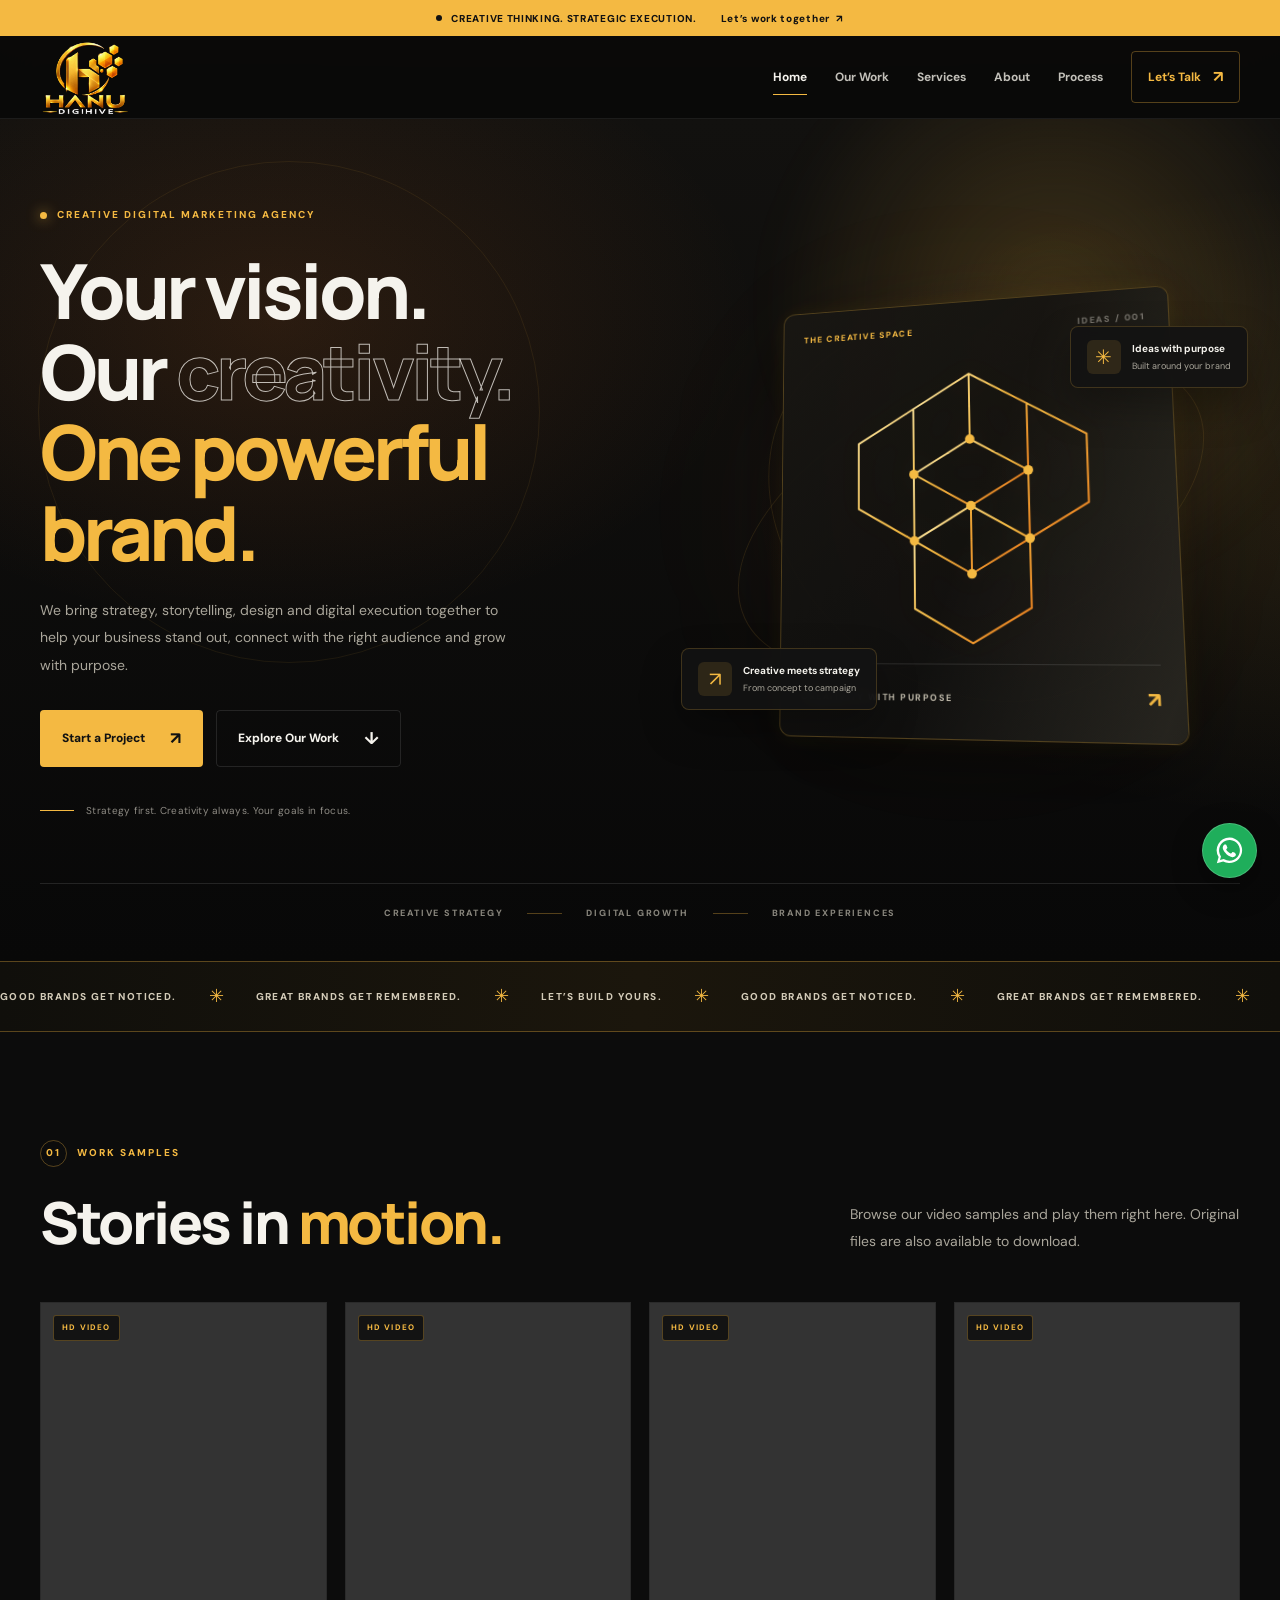
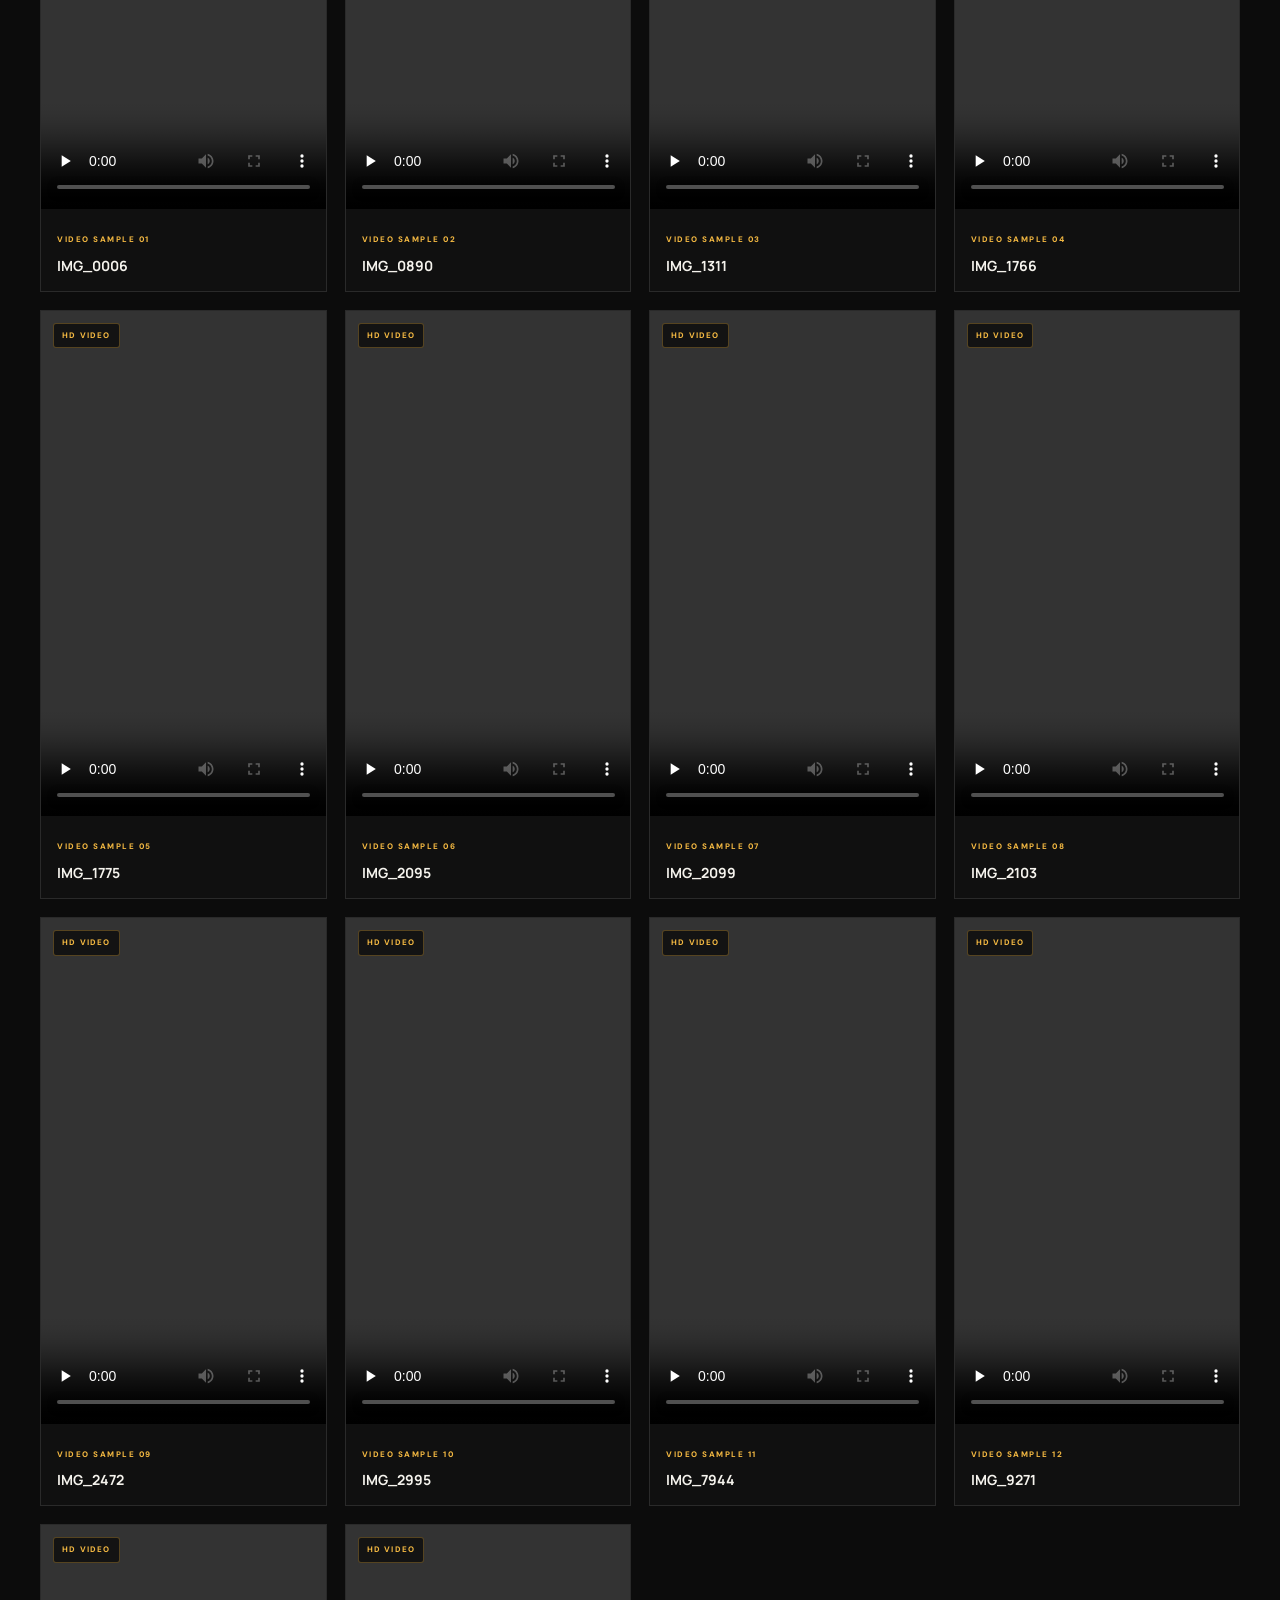
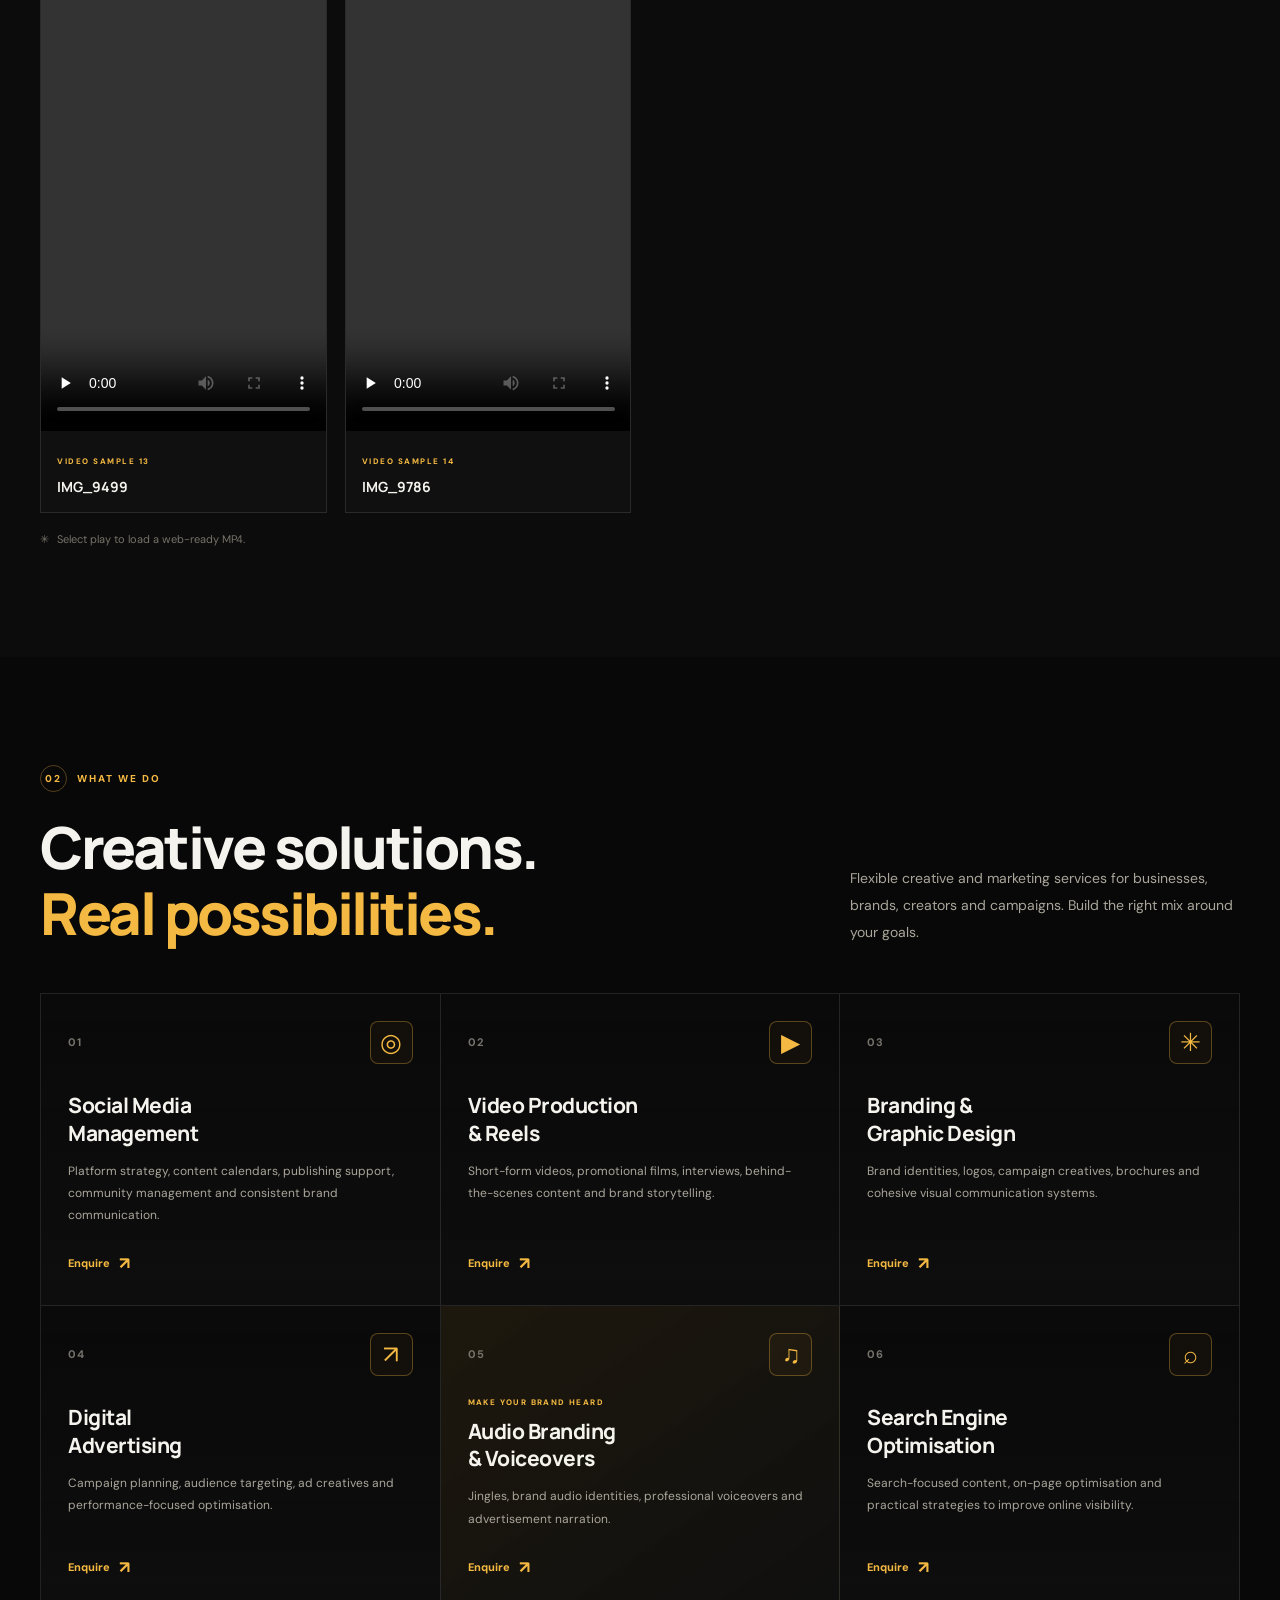
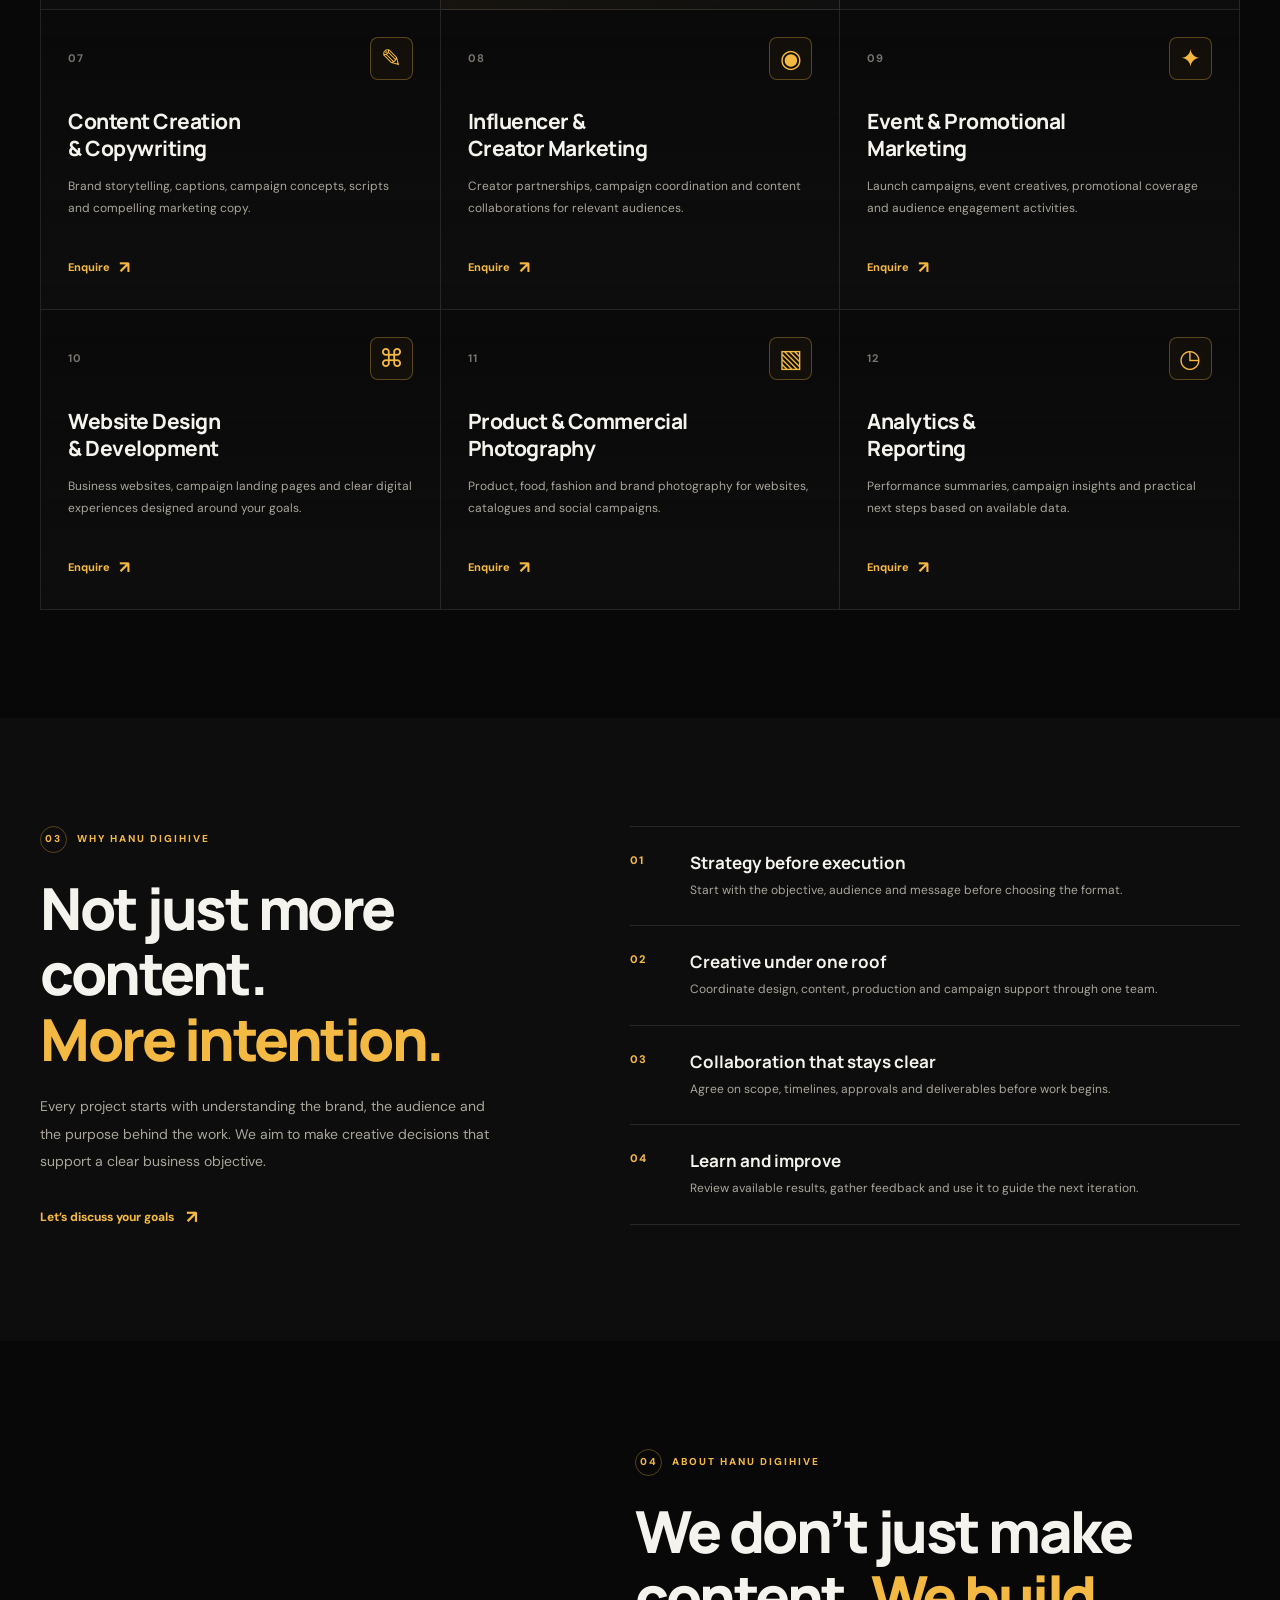
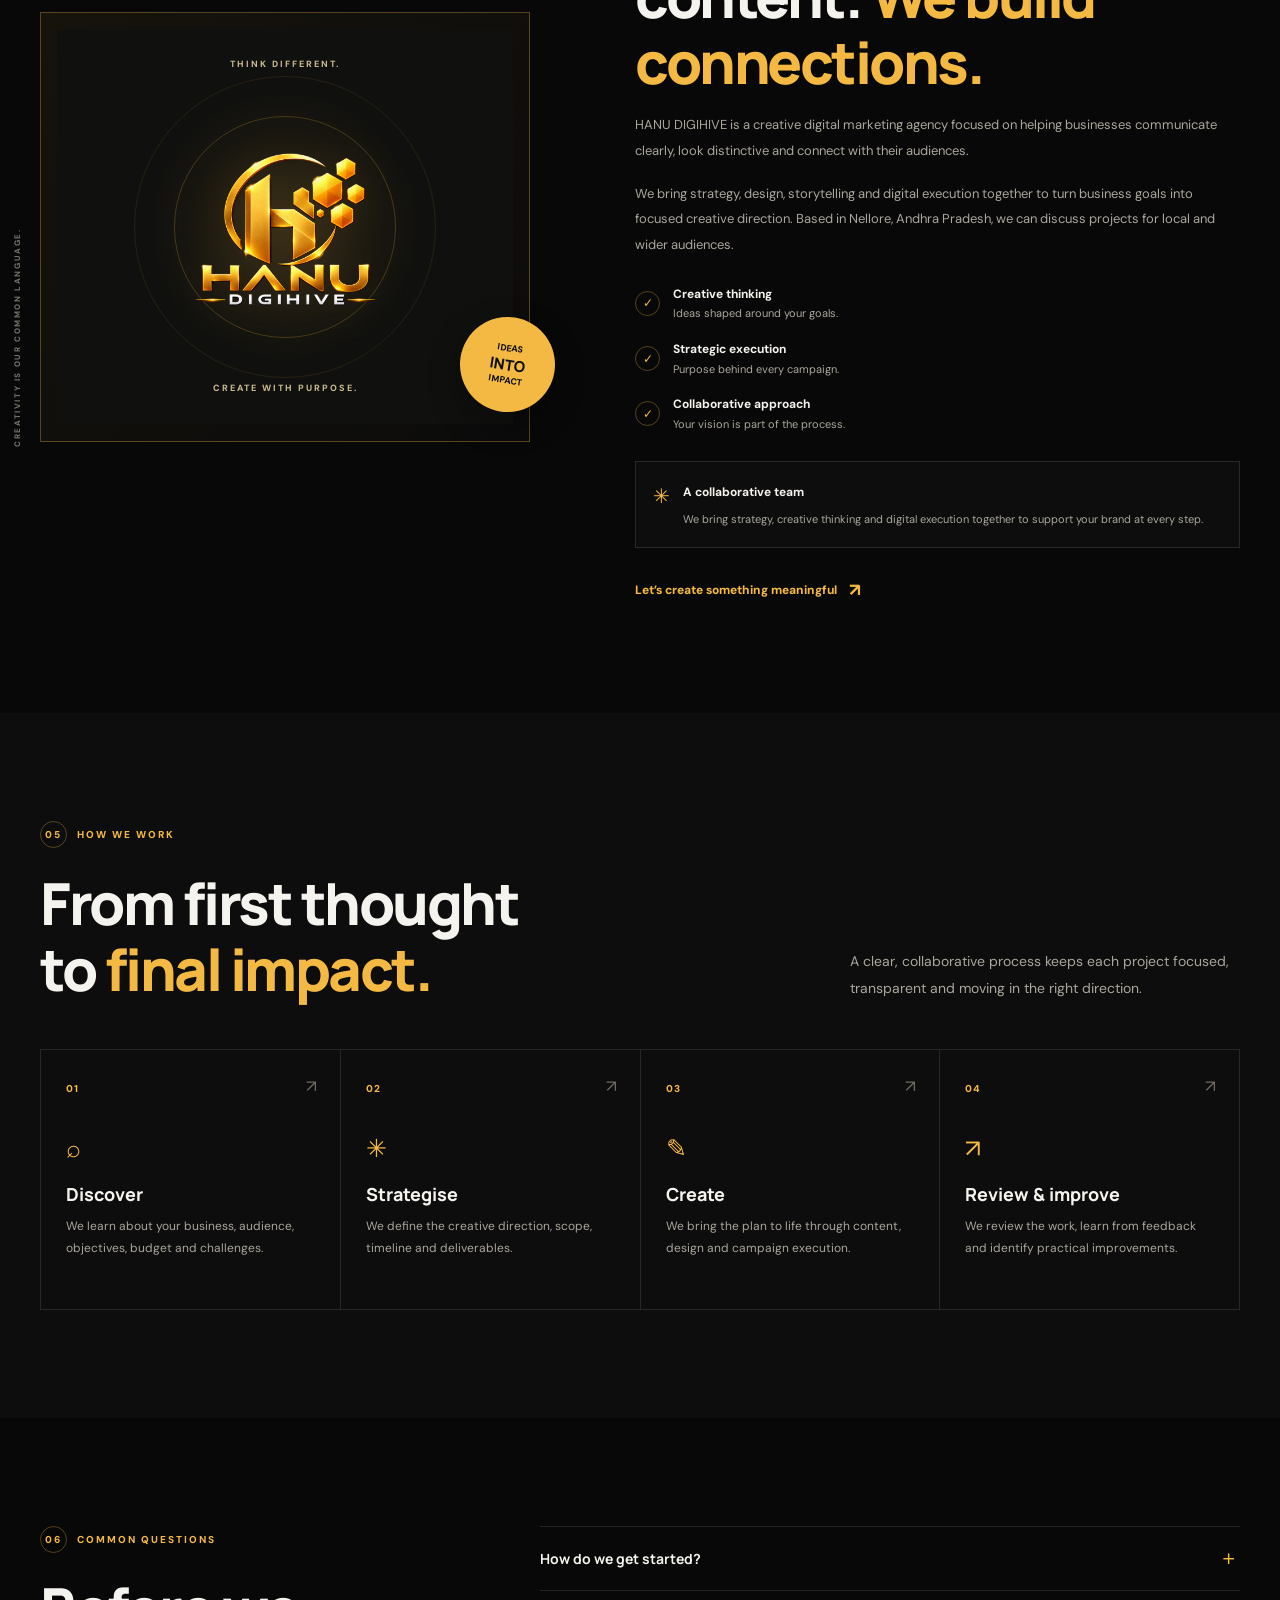
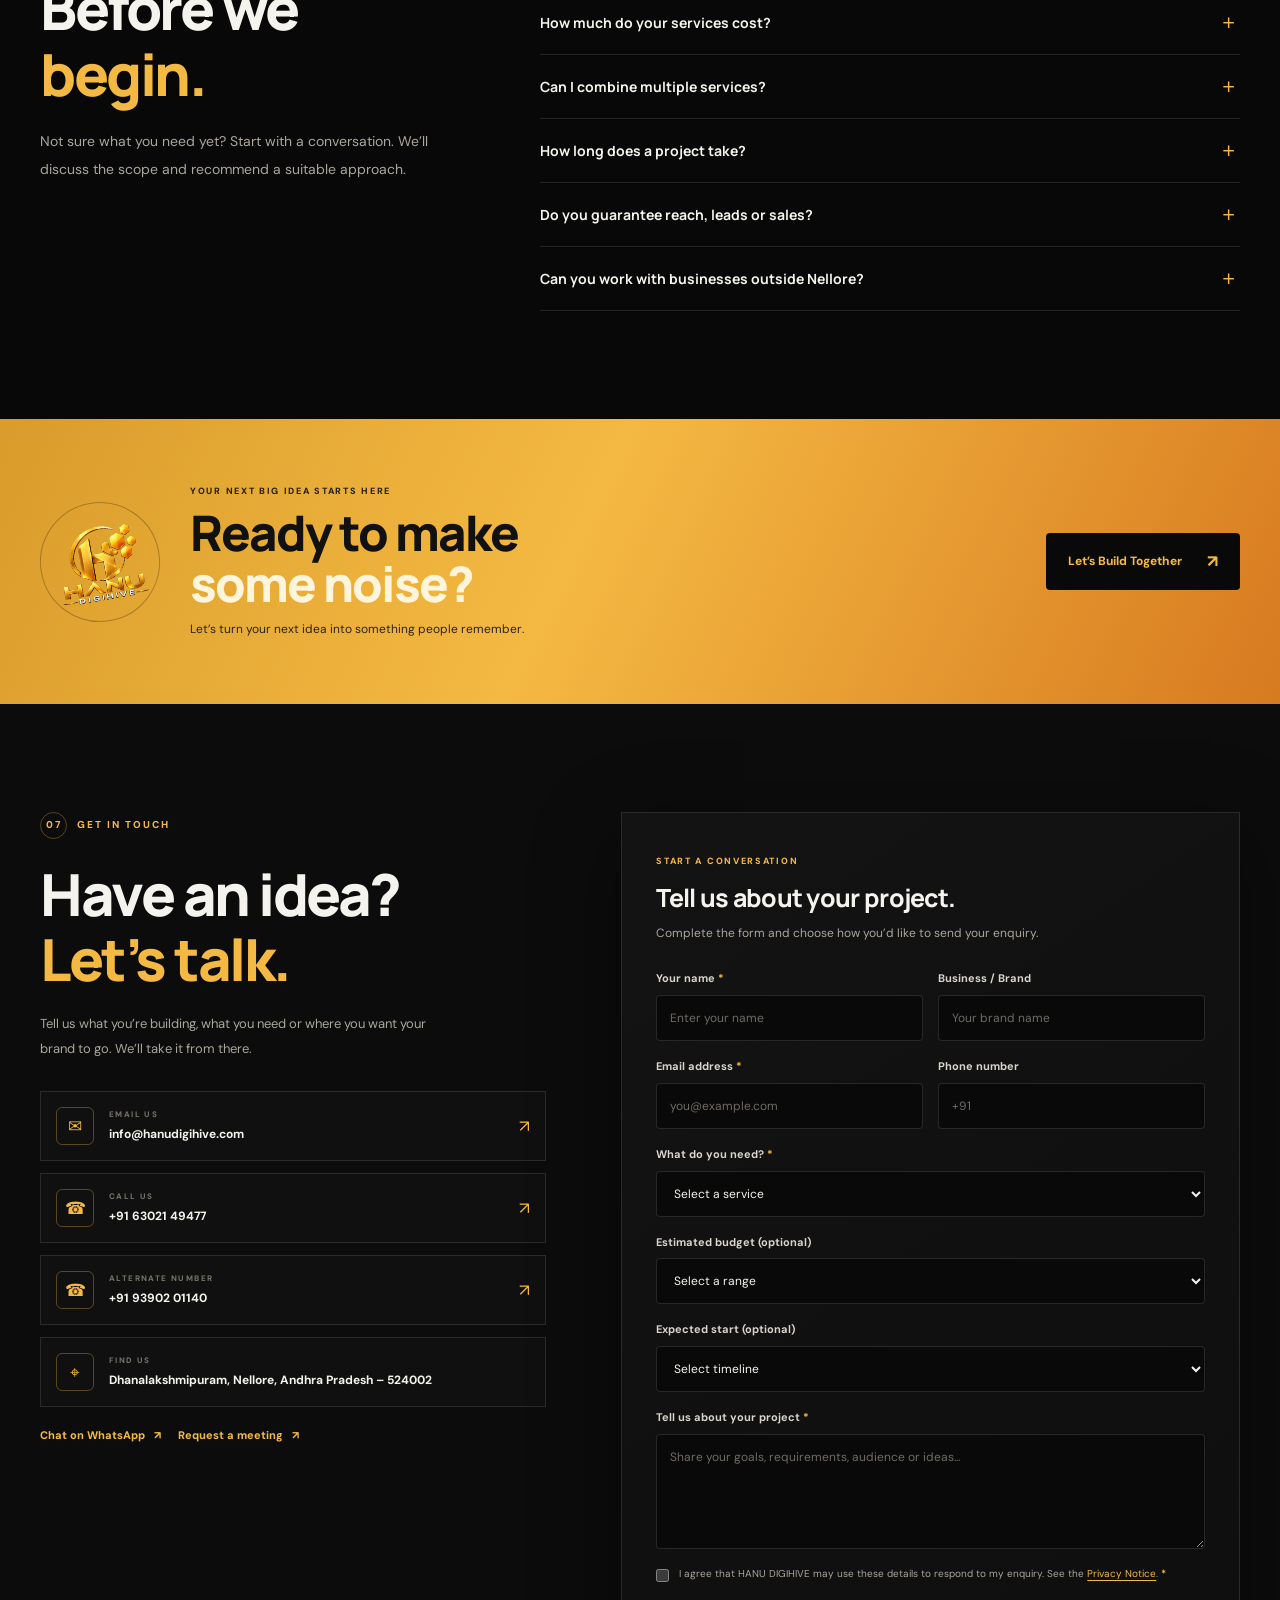
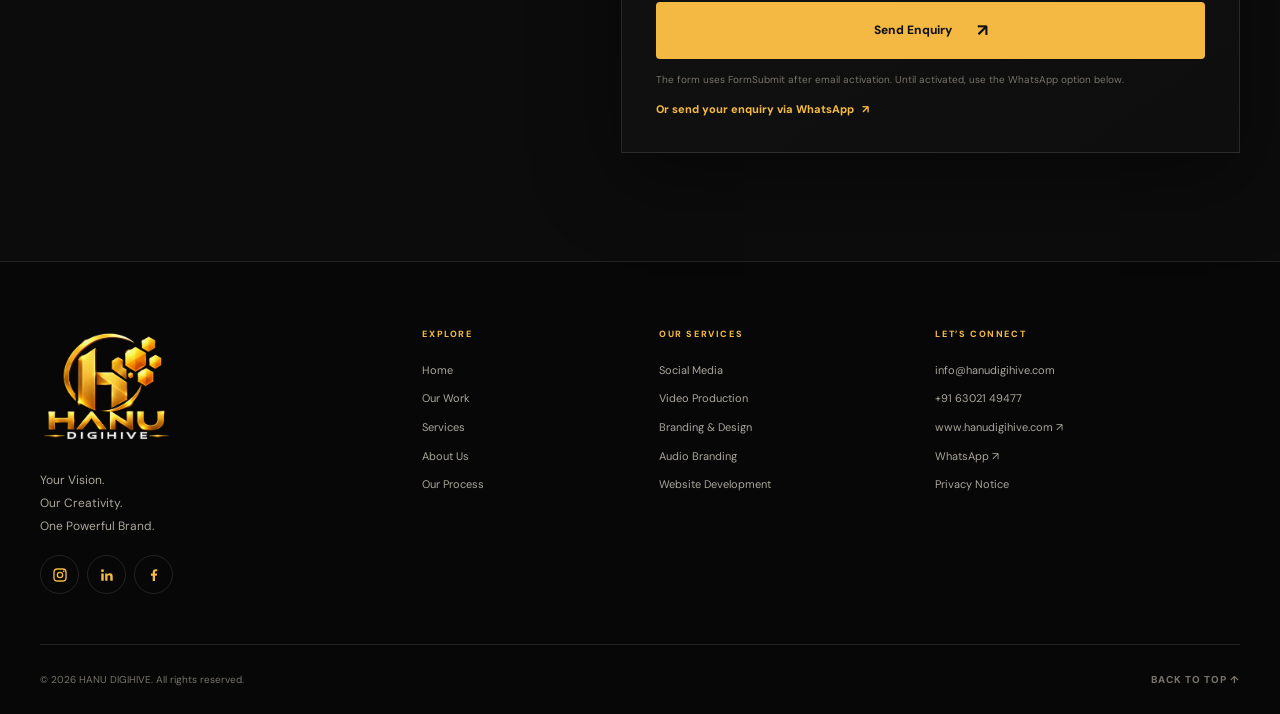
==== commit c4be4bb3: "Update Hanu DigiHive SEO-ready website" ====
--- a/index.html
+++ b/index.html
@@ -4,8 +4,15 @@
   <meta charset="UTF-8">
   <meta name="viewport" content="width=device-width, initial-scale=1">
   <meta name="theme-color" content="#090909">
-  <meta name="description" content="HANU DIGIHIVE helps businesses build memorable brands through social media management, video production, branding, digital advertising, SEO, audio branding and creative campaigns in Nellore and beyond.">
-  <meta name="robots" content="index,follow">
+  <meta name="description" content="HANU DIGIHIVE is a Nellore digital marketing agency offering social media management, branding, video production, SEO and advertising for growing businesses.">
+  <meta name="robots" content="index, follow, max-image-preview:large, max-snippet:-1, max-video-preview:-1">
+  <meta name="author" content="HANU DIGIHIVE">
+  <meta name="referrer" content="strict-origin-when-cross-origin">
+  <meta property="og:site_name" content="HANU DIGIHIVE">
+  <meta property="og:locale" content="en_IN">
+  <meta name="twitter:title" content="HANU DIGIHIVE | Creative Digital Marketing Agency">
+  <meta name="twitter:description" content="Creative strategy, branding, social media, video production, SEO and digital marketing for businesses in Nellore and beyond.">
+  <meta name="twitter:image" content="https://www.hanudigihive.com/assets/og-cover.svg">
   <link rel="canonical" href="https://www.hanudigihive.com/">
   <meta property="og:type" content="website">
   <meta property="og:title" content="HANU DIGIHIVE | Your Vision. Our Creativity. One Powerful Brand.">
@@ -13,8 +20,10 @@
   <meta property="og:url" content="https://www.hanudigihive.com/">
   <meta property="og:image" content="https://www.hanudigihive.com/assets/og-cover.svg">
   <meta name="twitter:card" content="summary_large_image">
-  <title>HANU DIGIHIVE | Creative Digital Marketing Agency</title>
+  <title>Digital Marketing Agency in Nellore | HANU DIGIHIVE</title>
   <link rel="icon" type="image/svg+xml" href="assets/favicon.svg">
+  <link rel="manifest" href="site.webmanifest">
+  <meta name="color-scheme" content="dark">
   <link rel="preconnect" href="https://fonts.googleapis.com">
   <link rel="preconnect" href="https://fonts.gstatic.com" crossorigin>
   <link href="https://fonts.googleapis.com/css2?family=DM+Sans:wght@400;500;600;700&family=Manrope:wght@400;500;600;700;800&display=swap" rel="stylesheet">
@@ -23,7 +32,7 @@
   <script type="application/ld+json">
   {
     "@context": "https://schema.org",
-    "@type": "MarketingAgency",
+    "@type": "LocalBusiness",
     "name": "HANU DIGIHIVE",
     "url": "https://www.hanudigihive.com/",
     "email": "info@hanudigihive.com",
@@ -51,8 +60,7 @@
   <header class="site-header" id="top">
     <div class="container nav-container">
       <a class="brand" href="#home" aria-label="HANU DIGIHIVE home">
-        <span class="brand-mark" aria-hidden="true">H<span>D</span></span>
-        <span class="brand-name"><strong>HANU</strong><small>DIGIHIVE</small></span>
+        <img class="brand-logo" src="assets/Logo%202.png" alt="">
       </a>
       <button class="menu-toggle" id="menuToggle" type="button" aria-label="Open navigation menu" aria-expanded="false" aria-controls="primaryNav">
         <span></span><span></span><span></span>
@@ -107,26 +115,70 @@
       <div class="hero-bottom container"><span>CREATIVE STRATEGY</span><span class="hero-bottom-line"></span><span>DIGITAL GROWTH</span><span class="hero-bottom-line"></span><span>BRAND EXPERIENCES</span></div>
     </section>
 
-    <section class="intro-strip" aria-label="Our philosophy"><div class="container intro-strip-inner"><p>GOOD BRANDS GET NOTICED.</p><span class="strip-star">✳</span><p>GREAT BRANDS GET REMEMBERED.</p><span class="strip-star">✳</span><p>LET’S BUILD YOURS.</p></div></section>
+    <section class="intro-strip" aria-label="Our philosophy"><div class="intro-strip-inner"><div class="intro-strip-group"><p>GOOD BRANDS GET NOTICED.</p><span class="strip-star" aria-hidden="true">✳</span><p>GREAT BRANDS GET REMEMBERED.</p><span class="strip-star" aria-hidden="true">✳</span><p>LET’S BUILD YOURS.</p><span class="strip-star" aria-hidden="true">✳</span></div><div class="intro-strip-group" aria-hidden="true"><p>GOOD BRANDS GET NOTICED.</p><span class="strip-star">✳</span><p>GREAT BRANDS GET REMEMBERED.</p><span class="strip-star">✳</span><p>LET’S BUILD YOURS.</p><span class="strip-star">✳</span></div></div></section>
 
     <section class="section work-section" id="work">
       <div class="container">
-        <div class="section-heading reveal"><div><div class="eyebrow"><span class="eyebrow-number">01</span> SELECTED WORK</div><h2>Ideas made <span class="accent-text">visible.</span></h2></div><p class="section-intro">A creative showcase belongs at the heart of a creative agency. Replace these sample panels with your approved client work and real project details.</p></div>
+        <div class="section-heading reveal"><div><div class="eyebrow"><span class="eyebrow-number">01</span> WORK SAMPLES</div><h2>Stories in <span class="accent-text">motion.</span></h2></div><p class="section-intro">Browse our video samples and play them right here. Original files are also available to download.</p></div>
         <div class="portfolio-grid">
-          <article class="portfolio-card portfolio-large reveal">
-            <div class="portfolio-art art-brand"><span class="art-label">BRAND IDENTITY / CONCEPT</span><div class="art-big-type">MAKE<br>IT <i>MATTER.</i></div><span class="art-bottom">A BRAND SHOULD FEEL LIKE SOMETHING.</span></div>
-            <div class="portfolio-info"><div><span class="portfolio-category">BRANDING & DESIGN</span><h3>Identity with intention</h3></div><span class="portfolio-arrow" aria-hidden="true">↗</span></div>
-          </article>
-          <article class="portfolio-card reveal">
-            <div class="portfolio-art art-social"><span class="art-label">SOCIAL CAMPAIGN / CONCEPT</span><div class="social-stack"><span>STOP</span><span>THE</span><b>SCROLL.</b></div><span class="art-bottom">BUILT FOR THE FEED.</span></div>
-            <div class="portfolio-info"><div><span class="portfolio-category">SOCIAL MEDIA</span><h3>Content that connects</h3></div><span class="portfolio-arrow" aria-hidden="true">↗</span></div>
-          </article>
-          <article class="portfolio-card reveal">
-            <div class="portfolio-art art-film"><span class="art-label">VIDEO / CONCEPT</span><div class="film-frame"><span class="film-play">▶</span><span>STORY FIRST.</span></div><span class="art-bottom">FROM FRAME TO FEELING.</span></div>
-            <div class="portfolio-info"><div><span class="portfolio-category">VIDEO PRODUCTION</span><h3>Stories in motion</h3></div><span class="portfolio-arrow" aria-hidden="true">↗</span></div>
-          </article>
-        </div>
-        <p class="portfolio-disclaimer"><span aria-hidden="true">ⓘ</span> These are illustrative design concepts, not claimed client projects or performance results. Replace them with real work before launch.</p>
+          <article class="portfolio-card portfolio-file-card reveal">
+            <div class="portfolio-video-frame"><video controls playsinline preload="none" aria-label="Play video sample IMG_0006"><source src="assets/Work_Samples/IMG_0006.mp4" type="video/mp4">Your browser does not support MP4 video.</video></div>
+            <div class="portfolio-info"><div><span class="portfolio-category">VIDEO SAMPLE 01</span><h3>IMG_0006</h3></div></div>
+          </article>
+          <article class="portfolio-card portfolio-file-card reveal">
+            <div class="portfolio-video-frame"><video controls playsinline preload="none" aria-label="Play video sample IMG_0890"><source src="assets/Work_Samples/IMG_0890.mp4" type="video/mp4">Your browser does not support MP4 video.</video></div>
+            <div class="portfolio-info"><div><span class="portfolio-category">VIDEO SAMPLE 02</span><h3>IMG_0890</h3></div></div>
+          </article>
+          <article class="portfolio-card portfolio-file-card reveal">
+            <div class="portfolio-video-frame"><video controls playsinline preload="none" aria-label="Play video sample IMG_1311"><source src="assets/Work_Samples/IMG_1311.mp4" type="video/mp4">Your browser does not support MP4 video.</video></div>
+            <div class="portfolio-info"><div><span class="portfolio-category">VIDEO SAMPLE 03</span><h3>IMG_1311</h3></div></div>
+          </article>
+          <article class="portfolio-card portfolio-file-card reveal">
+            <div class="portfolio-video-frame"><video controls playsinline preload="none" aria-label="Play video sample IMG_1766"><source src="assets/Work_Samples/IMG_1766.mp4" type="video/mp4">Your browser does not support MP4 video.</video></div>
+            <div class="portfolio-info"><div><span class="portfolio-category">VIDEO SAMPLE 04</span><h3>IMG_1766</h3></div></div>
+          </article>
+          <article class="portfolio-card portfolio-file-card reveal">
+            <div class="portfolio-video-frame"><video controls playsinline preload="none" aria-label="Play video sample IMG_1775"><source src="assets/Work_Samples/IMG_1775.mp4" type="video/mp4">Your browser does not support MP4 video.</video></div>
+            <div class="portfolio-info"><div><span class="portfolio-category">VIDEO SAMPLE 05</span><h3>IMG_1775</h3></div></div>
+          </article>
+          <article class="portfolio-card portfolio-file-card reveal">
+            <div class="portfolio-video-frame"><video controls playsinline preload="none" aria-label="Play video sample IMG_2095"><source src="assets/Work_Samples/IMG_2095.mp4" type="video/mp4">Your browser does not support MP4 video.</video></div>
+            <div class="portfolio-info"><div><span class="portfolio-category">VIDEO SAMPLE 06</span><h3>IMG_2095</h3></div></div>
+          </article>
+          <article class="portfolio-card portfolio-file-card reveal">
+            <div class="portfolio-video-frame"><video controls playsinline preload="none" aria-label="Play video sample IMG_2099"><source src="assets/Work_Samples/IMG_2099.mp4" type="video/mp4">Your browser does not support MP4 video.</video></div>
+            <div class="portfolio-info"><div><span class="portfolio-category">VIDEO SAMPLE 07</span><h3>IMG_2099</h3></div></div>
+          </article>
+          <article class="portfolio-card portfolio-file-card reveal">
+            <div class="portfolio-video-frame"><video controls playsinline preload="none" aria-label="Play video sample IMG_2103"><source src="assets/Work_Samples/IMG_2103.mp4" type="video/mp4">Your browser does not support MP4 video.</video></div>
+            <div class="portfolio-info"><div><span class="portfolio-category">VIDEO SAMPLE 08</span><h3>IMG_2103</h3></div></div>
+          </article>
+          <article class="portfolio-card portfolio-file-card reveal">
+            <div class="portfolio-video-frame"><video controls playsinline preload="none" aria-label="Play video sample IMG_2472"><source src="assets/Work_Samples/IMG_2472.mp4" type="video/mp4">Your browser does not support MP4 video.</video></div>
+            <div class="portfolio-info"><div><span class="portfolio-category">VIDEO SAMPLE 09</span><h3>IMG_2472</h3></div></div>
+          </article>
+          <article class="portfolio-card portfolio-file-card reveal">
+            <div class="portfolio-video-frame"><video controls playsinline preload="none" aria-label="Play video sample IMG_2995"><source src="assets/Work_Samples/IMG_2995.mp4" type="video/mp4">Your browser does not support MP4 video.</video></div>
+            <div class="portfolio-info"><div><span class="portfolio-category">VIDEO SAMPLE 10</span><h3>IMG_2995</h3></div></div>
+          </article>
+          <article class="portfolio-card portfolio-file-card reveal">
+            <div class="portfolio-video-frame"><video controls playsinline preload="none" aria-label="Play video sample IMG_7944"><source src="assets/Work_Samples/IMG_7944.mp4" type="video/mp4">Your browser does not support MP4 video.</video></div>
+            <div class="portfolio-info"><div><span class="portfolio-category">VIDEO SAMPLE 11</span><h3>IMG_7944</h3></div></div>
+          </article>
+          <article class="portfolio-card portfolio-file-card reveal">
+            <div class="portfolio-video-frame"><video controls playsinline preload="none" aria-label="Play video sample IMG_9271"><source src="assets/Work_Samples/IMG_9271.mp4" type="video/mp4">Your browser does not support MP4 video.</video></div>
+            <div class="portfolio-info"><div><span class="portfolio-category">VIDEO SAMPLE 12</span><h3>IMG_9271</h3></div></div>
+          </article>
+          <article class="portfolio-card portfolio-file-card reveal">
+            <div class="portfolio-video-frame"><video controls playsinline preload="none" aria-label="Play video sample IMG_9499"><source src="assets/Work_Samples/IMG_9499.mp4" type="video/mp4">Your browser does not support MP4 video.</video></div>
+            <div class="portfolio-info"><div><span class="portfolio-category">VIDEO SAMPLE 13</span><h3>IMG_9499</h3></div></div>
+          </article>
+          <article class="portfolio-card portfolio-file-card reveal">
+            <div class="portfolio-video-frame"><video controls playsinline preload="none" aria-label="Play video sample IMG_9786"><source src="assets/Work_Samples/IMG_9786.mp4" type="video/mp4">Your browser does not support MP4 video.</video></div>
+            <div class="portfolio-info"><div><span class="portfolio-category">VIDEO SAMPLE 14</span><h3>IMG_9786</h3></div></div>
+          </article>
+        </div>
+        <p class="portfolio-disclaimer"><span aria-hidden="true">✳</span> Select play to load a web-ready MP4.</p>
       </div>
     </section>
 
@@ -164,10 +216,10 @@
 
     <section class="section about-section" id="about">
       <div class="container about-grid">
-        <div class="about-visual reveal"><div class="about-image-frame"><div class="about-art"><span class="about-art-small">THINK DIFFERENT.</span><div class="about-art-symbol">H<span>+</span></div><span class="about-art-bottom">CREATE WITH PURPOSE.</span></div><div class="about-stamp"><span>IDEAS</span><strong>INTO</strong><span>IMPACT</span></div></div><span class="about-side-note">CREATIVITY IS OUR COMMON LANGUAGE.</span></div>
+        <div class="about-visual reveal"><div class="about-image-frame"><div class="about-art"><span class="about-art-small">THINK DIFFERENT.</span><img class="about-art-logo" src="assets/Logo%202.png" alt="HANU DIGIHIVE logo"><span class="about-art-bottom">CREATE WITH PURPOSE.</span></div><div class="about-stamp"><span>IDEAS</span><strong>INTO</strong><span>IMPACT</span></div></div><span class="about-side-note">CREATIVITY IS OUR COMMON LANGUAGE.</span></div>
         <div class="about-content reveal"><div class="eyebrow"><span class="eyebrow-number">04</span> ABOUT HANU DIGIHIVE</div><h2>We don’t just make content. <span class="accent-text">We build connections.</span></h2><p>HANU DIGIHIVE is a creative digital marketing agency focused on helping businesses communicate clearly, look distinctive and connect with their audiences.</p><p>We bring strategy, design, storytelling and digital execution together to turn business goals into focused creative direction. Based in Nellore, Andhra Pradesh, we can discuss projects for local and wider audiences.</p>
           <div class="about-values"><div class="value-item"><span class="value-check">✓</span><div><strong>Creative thinking</strong><small>Ideas shaped around your goals.</small></div></div><div class="value-item"><span class="value-check">✓</span><div><strong>Strategic execution</strong><small>Purpose behind every campaign.</small></div></div><div class="value-item"><span class="value-check">✓</span><div><strong>Collaborative approach</strong><small>Your vision is part of the process.</small></div></div></div>
-          <div class="team-note"><span class="team-note-icon">✳</span><div><strong>Meet the people behind the work</strong><p>Prasanth Gundala and Manikanta Kadali — add approved biographies, roles and photographs here before publishing.</p></div></div>
+          <div class="team-note"><span class="team-note-icon">✳</span><div><strong>A collaborative team</strong><p>We bring strategy, creative thinking and digital execution together to support your brand at every step.</p></div></div>
           <a href="#contact" class="text-link">Let’s create something meaningful <span>↗</span></a>
         </div>
       </div>
@@ -199,7 +251,7 @@
       </div>
     </section>
 
-    <section class="cta-section"><div class="container cta-inner reveal"><div class="cta-orb" aria-hidden="true">H<span>+</span></div><div class="cta-copy"><div class="eyebrow">YOUR NEXT BIG IDEA STARTS HERE</div><h2>Ready to make<br><span>some noise?</span></h2><p>Let’s turn your next idea into something people remember.</p></div><a class="btn btn-dark" href="#contact">Let’s Build Together <span>↗</span></a></div></section>
+    <section class="cta-section"><div class="container cta-inner reveal"><div class="cta-orb" aria-hidden="true"><img src="assets/Logo%202.png" alt=""></div><div class="cta-copy"><div class="eyebrow">YOUR NEXT BIG IDEA STARTS HERE</div><h2>Ready to make<br><span>some noise?</span></h2><p>Let’s turn your next idea into something people remember.</p></div><a class="btn btn-dark" href="#contact">Let’s Build Together <span>↗</span></a></div></section>
 
     <section class="section contact-section" id="contact">
       <div class="container contact-grid">
@@ -233,7 +285,7 @@
   </main>
 
   <footer class="site-footer"><div class="container"><div class="footer-main">
-    <div class="footer-brand-block"><a class="brand footer-brand" href="#home" aria-label="HANU DIGIHIVE home"><span class="brand-mark">H<span>D</span></span><span class="brand-name"><strong>HANU</strong><small>DIGIHIVE</small></span></a><p>Your Vision.<br>Our Creativity.<br>One Powerful Brand.</p><div class="social-links"><a href="https://www.instagram.com/" target="_blank" rel="noopener noreferrer" aria-label="Instagram (replace with your profile URL)">IG</a><a href="https://www.facebook.com/" target="_blank" rel="noopener noreferrer" aria-label="Facebook (replace with your page URL)">FB</a><a href="https://www.linkedin.com/" target="_blank" rel="noopener noreferrer" aria-label="LinkedIn (replace with your page URL)">IN</a></div></div>
+    <div class="footer-brand-block"><a class="brand footer-brand" href="#home" aria-label="HANU DIGIHIVE home"><img class="brand-logo" src="assets/Logo%202.png" alt=""></a><p>Your Vision.<br>Our Creativity.<br>One Powerful Brand.</p><div class="social-links"><a href="https://www.instagram.com/hanu_digihive/" target="_blank" rel="noopener noreferrer" aria-label="Instagram"><svg viewBox="0 0 24 24" aria-hidden="true"><rect x="3" y="3" width="18" height="18" rx="5" fill="none" stroke="currentColor" stroke-width="2"/><circle cx="12" cy="12" r="4" fill="none" stroke="currentColor" stroke-width="2"/><circle cx="17.5" cy="6.5" r="1.25" fill="currentColor"/></svg></a><a href="https://www.linkedin.com/company/hanu-digihive/" target="_blank" rel="noopener noreferrer" aria-label="LinkedIn"><svg viewBox="0 0 24 24" aria-hidden="true"><path fill="currentColor" d="M5.2 3.5a2.2 2.2 0 1 0 0 4.4 2.2 2.2 0 0 0 0-4.4ZM3.4 9.6h3.7v11H3.4zm5.9 0h3.5v1.5h.1a3.8 3.8 0 0 1 3.4-1.9c3.6 0 4.3 2.4 4.3 5.4v6h-3.7v-5.3c0-1.3 0-3-1.9-3s-2.2 1.4-2.2 2.9v5.4H9.3z"/></svg></a><a href="https://www.facebook.com/people/Hanu-DigiHive/61595027536908/?rdid=F8ZBRbGcIUHoL1N7&amp;share_url=https%253A%252F%252Fwww.facebook.com%252Fshare%252F1CC972hWmY%252F&amp;checkpoint_src=any" target="_blank" rel="noopener noreferrer" aria-label="Facebook"><svg viewBox="0 0 24 24" aria-hidden="true"><path fill="currentColor" d="M13.5 21v-8h2.7l.4-3.1h-3.1v-2c0-.9.3-1.5 1.6-1.5h1.7V3.6c-.3 0-1.3-.1-2.5-.1-2.5 0-4.2 1.5-4.2 4.3v2.1H7.3V13h2.8v8z"/></svg></a></div></div>
     <div class="footer-column"><h4>EXPLORE</h4><a href="#home">Home</a><a href="#work">Our Work</a><a href="#services">Services</a><a href="#about">About Us</a><a href="#process">Our Process</a></div>
     <div class="footer-column"><h4>OUR SERVICES</h4><a href="#services">Social Media</a><a href="#services">Video Production</a><a href="#services">Branding & Design</a><a href="#services">Audio Branding</a><a href="#services">Website Development</a></div>
     <div class="footer-column footer-contact"><h4>LET’S CONNECT</h4><a href="mailto:info@hanudigihive.com">info@hanudigihive.com</a><a href="tel:+916302149477">+91 63021 49477</a><a href="https://www.hanudigihive.com">www.hanudigihive.com ↗</a><a href="https://wa.me/916302149477" target="_blank" rel="noopener noreferrer">WhatsApp ↗</a><a href="privacy.html">Privacy Notice</a></div>
--- a/css/style.css
+++ b/css/style.css
@@ -27,12 +27,9 @@
 .announcement-bar a{display:inline-flex;gap:6px;align-items:center;white-space:nowrap}
 .site-header{position:sticky;top:0;z-index:1000;background:rgba(9,9,9,.86);border-bottom:1px solid rgba(255,255,255,.08);backdrop-filter:blur(18px);-webkit-backdrop-filter:blur(18px)}
 .nav-container{min-height:82px;display:flex;align-items:center;justify-content:space-between;gap:25px}
-.brand{display:inline-flex;align-items:center;gap:11px;flex-shrink:0}
-.brand-mark{width:43px;height:43px;display:inline-flex;align-items:center;justify-content:center;border:1px solid var(--accent);border-radius:10px;color:var(--accent);font:800 19px var(--font-heading);letter-spacing:-2px}
-.brand-mark span{color:var(--text)}
-.brand-name{display:flex;flex-direction:column;line-height:1.15}
-.brand-name strong{font:800 17px var(--font-heading);letter-spacing:2px}
-.brand-name small{margin-top:5px;color:var(--accent);font-size:9px;font-weight:800;letter-spacing:4px}
+.brand{display:inline-flex;align-items:center;flex-shrink:0}
+.brand-logo{width:clamp(72px,9vw,90px);height:auto;flex-shrink:0}
+.footer-brand .brand-logo{width:clamp(112px,11vw,132px)}
 .main-nav{display:flex;align-items:center;gap:28px}
 .nav-link{position:relative;color:#c2c0b9;font-size:12px;font-weight:700;transition:color .2s}
 .nav-link::after{content:"";position:absolute;bottom:-8px;left:0;width:0;height:1px;background:var(--accent);transition:width .25s}
@@ -91,30 +88,20 @@
 .hero-bottom{display:flex;align-items:center;justify-content:center;gap:24px;margin-top:64px;padding-top:22px;border-top:1px solid var(--line)}
 .hero-bottom>span:not(.hero-bottom-line){color:#88857c;font-size:9px;font-weight:800;letter-spacing:1.8px;text-align:center}
 .hero-bottom-line{width:35px;height:1px;background:var(--line-gold)}
-.intro-strip{padding:19px 0;border-top:1px solid var(--line-gold);border-bottom:1px solid var(--line-gold);background:linear-gradient(90deg,#100f0b,#1b160c,#100f0b)}
-.intro-strip-inner{display:flex;align-items:center;justify-content:space-between;gap:20px}
-.intro-strip p{color:#d3cbb8;font-size:10px;font-weight:800;letter-spacing:1.4px;text-align:center}.strip-star{color:var(--accent);font-size:18px}
+.intro-strip{overflow:hidden;padding:19px 0;border-top:1px solid var(--line-gold);border-bottom:1px solid var(--line-gold);background:linear-gradient(90deg,#100f0b,#1b160c,#100f0b)}
+.intro-strip-inner{display:flex;width:max-content;animation:marquee var(--marquee-duration,21s) linear infinite}
+.intro-strip-group{display:flex;flex-shrink:0;align-items:center;gap:32px;padding-right:32px}
+.intro-strip p{flex-shrink:0;color:#d3cbb8;font-size:10px;font-weight:800;letter-spacing:1.4px;text-align:center;white-space:nowrap}.strip-star{flex-shrink:0;color:var(--accent);font-size:18px}
 .work-section{background:#0c0c0c}
-.portfolio-grid{display:grid;grid-template-columns:1.2fr 1fr 1fr;gap:18px}
+.portfolio-grid{display:grid;grid-template-columns:repeat(4,minmax(0,1fr));gap:18px}
 .portfolio-card{min-width:0;border:1px solid var(--line);background:#101010;transition:transform .3s,border-color .3s,box-shadow .3s}
 .portfolio-card:hover{transform:translateY(-5px);border-color:var(--line-gold);box-shadow:0 18px 40px rgba(0,0,0,.25)}
-.portfolio-art{min-height:300px;position:relative;overflow:hidden;padding:20px;display:flex;flex-direction:column;justify-content:space-between;isolation:isolate}
-.portfolio-art::before{content:"";position:absolute;inset:0;z-index:-1;opacity:.8}
-.art-brand{background:#1d1b16}.art-brand::before{background:radial-gradient(circle at 70% 35%,rgba(244,185,66,.3),transparent 45%),linear-gradient(135deg,#2a2519,#0e0e0e)}
-.art-social{background:#22160f}.art-social::before{background:radial-gradient(circle at 50% 45%,rgba(240,120,36,.38),transparent 48%),linear-gradient(135deg,#24150e,#100e0c)}
-.art-film{background:#14171a}.art-film::before{background:radial-gradient(circle at 50% 45%,rgba(132,150,159,.25),transparent 50%),linear-gradient(135deg,#1d2427,#0c0d0e)}
-.art-label,.art-bottom{color:#d0c4a7;font-size:8px;font-weight:800;letter-spacing:1.6px}
-.art-big-type{font:800 clamp(35px,4vw,60px)/.96 var(--font-heading);letter-spacing:-3px}
-.art-big-type i{color:var(--accent);font-style:normal}
-.social-stack{display:flex;flex-direction:column;font:800 43px/.95 var(--font-heading);letter-spacing:-2px}
-.social-stack b{color:var(--accent)}
-.film-frame{min-height:155px;border:1px solid rgba(244,185,66,.4);display:flex;align-items:center;justify-content:center;flex-direction:column;gap:14px;background:linear-gradient(135deg,rgba(255,255,255,.05),transparent)}
-.film-play{display:grid;place-items:center;width:50px;height:50px;border:1px solid var(--accent);border-radius:50%;color:var(--accent);font-size:15px;padding-left:3px}
-.film-frame>span:last-child{font-size:11px;font-weight:800;letter-spacing:2px}
-.portfolio-info{display:flex;justify-content:space-between;align-items:center;gap:15px;padding:20px}
+.portfolio-video-frame{position:relative;aspect-ratio:9/16;overflow:hidden;background:radial-gradient(ellipse at 50% 35%,rgba(244,185,66,.12),transparent 55%),linear-gradient(145deg,#191711,#080808)}
+.portfolio-video-frame::before{content:"HD VIDEO";position:absolute;top:12px;left:12px;z-index:1;padding:5px 8px;border:1px solid rgba(244,185,66,.3);border-radius:3px;background:rgba(8,8,8,.72);color:#f4b942;font-size:8px;font-weight:800;letter-spacing:1.2px;pointer-events:none}
+.portfolio-video-frame video{position:relative;width:100%;height:100%;object-fit:contain}
+.portfolio-info{display:flex;justify-content:space-between;align-items:center;gap:12px;padding:16px}
 .portfolio-category{color:var(--accent);font-size:8px;font-weight:800;letter-spacing:1.5px}
-.portfolio-info h3{margin-top:5px;font:700 16px var(--font-heading)}
-.portfolio-arrow{color:var(--accent);font-size:22px}
+.portfolio-info h3{margin-top:5px;font:700 14px var(--font-heading);overflow-wrap:anywhere}
 .portfolio-disclaimer{display:flex;gap:8px;align-items:flex-start;margin-top:17px;color:var(--muted-2);font-size:11px}
 .services-section{background:var(--bg)}
 .services-grid{display:grid;grid-template-columns:repeat(3,minmax(0,1fr));border-top:1px solid var(--line);border-left:1px solid var(--line)}
@@ -147,8 +134,7 @@
 .about-art::before,.about-art::after{content:"";position:absolute;top:50%;left:50%;border:1px solid rgba(244,185,66,.22);border-radius:50%;transform:translate(-50%,-50%)}
 .about-art::before{width:220px;height:220px}.about-art::after{width:300px;height:300px;border-color:rgba(244,185,66,.1)}
 .about-art-small,.about-art-bottom{position:relative;z-index:1;color:#c9b98f;font-size:9px;font-weight:800;letter-spacing:2px}
-.about-art-symbol{position:relative;z-index:1;font:800 130px/.9 var(--font-heading);letter-spacing:-12px;color:var(--accent);text-shadow:0 0 40px rgba(244,185,66,.15)}
-.about-art-symbol span{color:var(--text);font-size:.55em;vertical-align:top}
+.about-art-logo{position:relative;z-index:1;width:min(55%,190px);height:auto;filter:drop-shadow(0 0 24px rgba(244,185,66,.12))}
 .about-stamp{position:absolute;right:0;bottom:45px;width:95px;height:95px;display:flex;flex-direction:column;align-items:center;justify-content:center;border-radius:50%;background:var(--accent);color:#111;font-size:9px;font-weight:800;line-height:1.2;transform:rotate(9deg);box-shadow:0 12px 30px rgba(0,0,0,.35)}
 .about-stamp strong{font:800 15px var(--font-heading)}
 .about-side-note{position:absolute;left:-22px;bottom:3px;color:#77736b;font-size:8px;font-weight:800;letter-spacing:1.6px;transform:rotate(-90deg);transform-origin:left center}
@@ -179,8 +165,8 @@
 .faq-item p{padding:0 25px 22px 0;color:var(--muted);font-size:12px;line-height:1.9}
 .cta-section{padding:65px 0;background:linear-gradient(115deg,#d99c2b,#f4b942 45%,#d77a20);color:#111;overflow:hidden}
 .cta-inner{display:flex;align-items:center;gap:30px}
-.cta-orb{width:120px;height:120px;display:grid;place-items:center;flex-shrink:0;border:1px solid rgba(0,0,0,.25);border-radius:50%;font:800 53px var(--font-heading);letter-spacing:-7px;transform:rotate(-10deg)}
-.cta-orb span{font-size:.6em;vertical-align:top}
+.cta-orb{width:120px;height:120px;display:grid;place-items:center;flex-shrink:0;border:1px solid rgba(0,0,0,.25);border-radius:50%;transform:rotate(-10deg)}
+.cta-orb img{width:78%;height:78%;object-fit:contain}
 .cta-copy{flex:1}.cta-copy .eyebrow{color:#28200f;font-size:9px;letter-spacing:1.7px}.cta-copy h2{margin-top:8px;font:800 clamp(34px,4vw,49px)/1.05 var(--font-heading);letter-spacing:-2px}.cta-copy h2 span{color:#fff5dc}.cta-copy p{margin-top:9px;font-size:12px;color:#2c2417}.cta-inner>.btn{margin-left:auto;flex-shrink:0}
 .contact-section{background:#0c0c0c}
 .contact-grid{display:grid;grid-template-columns:.9fr 1.1fr;gap:75px;align-items:start}
@@ -222,8 +208,9 @@
 .footer-main{display:grid;grid-template-columns:1.3fr .75fr .9fr 1.15fr;gap:38px;padding-bottom:50px}
 .footer-brand-block>p{margin-top:18px;color:var(--muted);font-size:12px;line-height:1.9}
 .social-links{display:flex;gap:8px;margin-top:18px}
-.social-links a{width:31px;height:31px;display:grid;place-items:center;border:1px solid var(--line);border-radius:50%;color:var(--accent);font-size:9px;font-weight:800;transition:background .2s,color .2s}
-.social-links a:hover{background:var(--accent);color:#111}
+.social-links a{width:39px;height:39px;display:grid;place-items:center;border:1px solid var(--line);border-radius:50%;color:var(--accent);transition:background .2s,color .2s,border-color .2s}
+.social-links svg{width:16px;height:16px}
+.social-links a:hover{background:var(--accent);border-color:var(--accent);color:#111}
 .footer-column{display:flex;flex-direction:column;align-items:flex-start;gap:10px}
 .footer-column h4{margin-bottom:8px;color:var(--accent);font-size:9px;font-weight:800;letter-spacing:1.6px}
 .footer-column>a{color:var(--muted);font-size:11px;overflow-wrap:anywhere;transition:color .2s}
@@ -245,7 +232,12 @@
 @keyframes hiveFloat{from{transform:translateY(0) scale(.99)}to{transform:translateY(-7px) scale(1.015)}}
 @keyframes driftCard{from{translate:0 0}to{translate:0 -8px}}
 @keyframes orbitPulse{from{opacity:.35;scale:.97}to{opacity:.8;scale:1.03}}
+@keyframes marquee{from{transform:translateX(0)}to{transform:translateX(-50%)}}
 @media(max-width:1050px){.main-nav{gap:18px}.hero-grid{gap:30px}.hero h1{letter-spacing:-3px}.about-grid{gap:45px}.why-grid{gap:50px}.contact-grid{gap:40px}.portfolio-art{min-height:260px}.footer-main{gap:25px}}
 @media(max-width:850px){.section{padding:80px 0}.menu-toggle{display:block}.main-nav{position:absolute;top:calc(100% + 1px);left:0;right:0;display:none;align-items:stretch;gap:0;padding:12px 24px 22px;border-bottom:1px solid var(--line);background:rgba(9,9,9,.98);box-shadow:0 20px 30px rgba(0,0,0,.35)}.main-nav.is-open{display:flex;flex-direction:column}.nav-link{padding:13px 4px}.nav-link::after{display:none}.nav-contact{justify-content:space-between;margin-top:8px;padding:12px}.hero-grid{grid-template-columns:1fr;gap:20px}.hero-content{max-width:700px}.hero-visual{min-height:440px}.hero-bottom{margin-top:28px}.portfolio-grid{grid-template-columns:1fr 1fr}.portfolio-large{grid-column:1/-1}.portfolio-large .portfolio-art{min-height:310px}.services-grid{grid-template-columns:repeat(2,minmax(0,1fr))}.why-grid,.about-grid,.faq-grid,.contact-grid{grid-template-columns:1fr;gap:45px}.about-visual{max-width:500px;width:100%;margin:0 auto}.about-content{max-width:720px}.process-grid{grid-template-columns:repeat(2,minmax(0,1fr))}.cta-inner{flex-wrap:wrap}.cta-copy{flex-basis:calc(100% - 155px)}.cta-inner>.btn{margin-left:0}.contact-content{max-width:650px}.footer-main{grid-template-columns:repeat(2,minmax(0,1fr));gap:35px}}
 @media(max-width:520px){.container{width:calc(100% - 36px)}.section{padding:65px 0}.announcement-bar{gap:10px;padding:7px 10px;font-size:8px}.announcement-bar p{font-size:7px;letter-spacing:.3px}.announcement-bar a{font-size:8px}.brand-mark{width:38px;height:38px}.brand-name strong{font-size:15px}.nav-container{min-height:68px}.hero{padding-top:55px}.eyebrow{font-size:8px;letter-spacing:1.3px}.hero h1{margin-top:22px;font-size:clamp(40px,10.8vw,55px);letter-spacing:-2.5px}.hero-description{margin-top:18px;font-size:13px}.hero-actions{flex-direction:column;align-items:stretch}.hero-actions .btn{width:100%}.hero-note{margin-top:24px}.hero-note p{font-size:9px}.hero-visual{min-height:365px;margin-top:0}.visual-card-main{width:87%;min-height:315px;padding:17px}.hive-art{max-width:230px}.floating-card{gap:7px;padding:9px}.floating-card-top{top:15px;right:0}.floating-card-bottom{bottom:15px;left:0}.floating-card strong{font-size:9px}.floating-card small{font-size:8px}.floating-icon{width:27px;height:27px;font-size:15px}.orbit-one{width:330px;height:200px}.orbit-two{width:300px;height:240px}.hero-bottom{gap:9px;margin-top:20px;padding-top:16px}.hero-bottom>span:not(.hero-bottom-line){max-width:85px;font-size:7px;letter-spacing:.7px}.hero-bottom-line{width:10px}.intro-strip{padding:15px 0}.intro-strip-inner{gap:8px}.intro-strip p{font-size:7px;letter-spacing:.5px}.strip-star{font-size:12px}.section-heading{align-items:flex-start;flex-direction:column;gap:16px;margin-bottom:32px}.section-heading h2,.about-content h2,.contact-content h2,.why-copy h2,.faq-heading h2{font-size:38px;letter-spacing:-1.8px}.section-intro{font-size:13px}.portfolio-grid{grid-template-columns:1fr}.portfolio-large{grid-column:auto}.portfolio-art,.portfolio-large .portfolio-art{min-height:275px}.art-big-type{font-size:53px}.services-grid{grid-template-columns:1fr}.service-card{min-height:270px;padding:23px}.service-card h3{font-size:22px}.service-card p{max-width:380px}.why-item{grid-template-columns:30px 1fr;gap:12px}.about-visual{padding-right:5px}.about-image-frame{min-height:320px;padding:12px}.about-art{min-height:292px;padding:20px}.about-art-symbol{font-size:92px}.about-art::before{width:160px;height:160px}.about-art::after{width:210px;height:210px}.about-stamp{right:-10px;bottom:24px;width:72px;height:72px;font-size:8px}.about-stamp strong{font-size:11px}.about-side-note{left:-9px;font-size:7px}.process-grid{grid-template-columns:1fr}.process-card{min-height:210px}.cta-section{padding:45px 0}.cta-inner{align-items:flex-start;gap:18px}.cta-orb{width:68px;height:68px;font-size:32px;letter-spacing:-4px}.cta-copy{flex-basis:calc(100% - 90px)}.cta-copy h2{font-size:35px;letter-spacing:-1.5px}.cta-copy p{font-size:11px}.cta-copy .eyebrow{font-size:7px;letter-spacing:.7px}.cta-inner>.btn{width:100%}.contact-form-card{padding:22px 17px}.form-heading h3{font-size:22px}.form-row{grid-template-columns:1fr;gap:0}.contact-detail{gap:10px;padding:12px}.contact-detail strong{font-size:11px}.footer-main{grid-template-columns:1fr 1fr;gap:32px 18px}.footer-brand-block,.footer-contact{grid-column:1/-1}.footer-bottom{min-height:75px;align-items:flex-start;flex-direction:column;justify-content:center;gap:8px;padding:14px 0}.whatsapp-float{right:15px;bottom:15px;width:49px;height:49px}.whatsapp-float svg{width:24px;height:24px}}
-@media(prefers-reduced-motion:reduce){html{scroll-behavior:auto}*,*::before,*::after{animation-duration:.01ms!important;animation-iteration-count:1!important;transition-duration:.01ms!important;scroll-behavior:auto!important}.js-ready .reveal{opacity:1;transform:none}}
+@media(max-width:1100px){.portfolio-grid{grid-template-columns:repeat(3,minmax(0,1fr))}}
+@media(max-width:850px){.portfolio-grid{grid-template-columns:repeat(2,minmax(0,1fr))}}
+@media(max-width:520px){.portfolio-grid{grid-template-columns:1fr}.portfolio-info{gap:8px;padding:14px}.portfolio-info h3{font-size:13px}}
+.intro-strip .intro-strip-inner{gap:0}
+@media(prefers-reduced-motion:reduce){html{scroll-behavior:auto}*,*::before,*::after{animation-duration:.01ms!important;animation-iteration-count:1!important;transition-duration:.01ms!important;scroll-behavior:auto!important}.js-ready .reveal{opacity:1;transform:none}.intro-strip-inner{width:100%;animation:none}.intro-strip-group{flex-wrap:wrap;justify-content:center;gap:8px;padding:0 18px}.intro-strip-group[aria-hidden=true]{display:none}.intro-strip p{white-space:normal}}
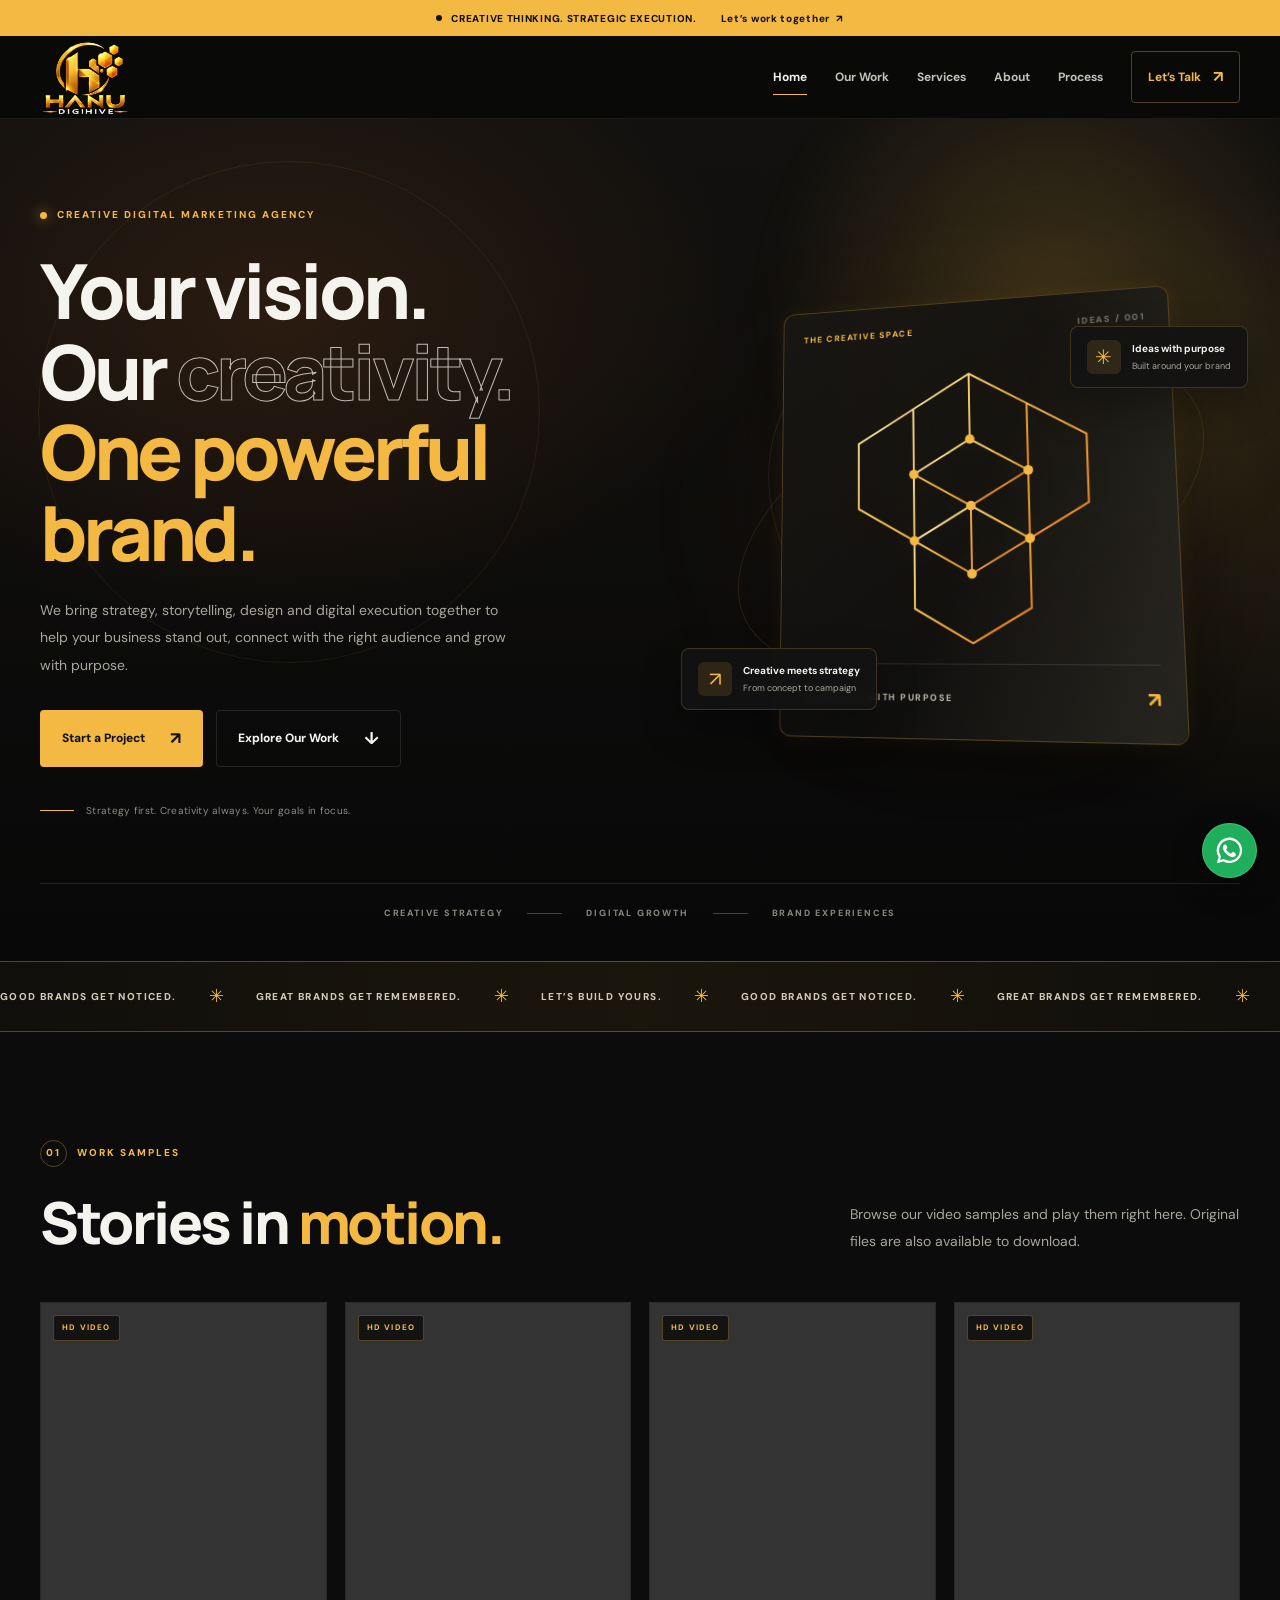
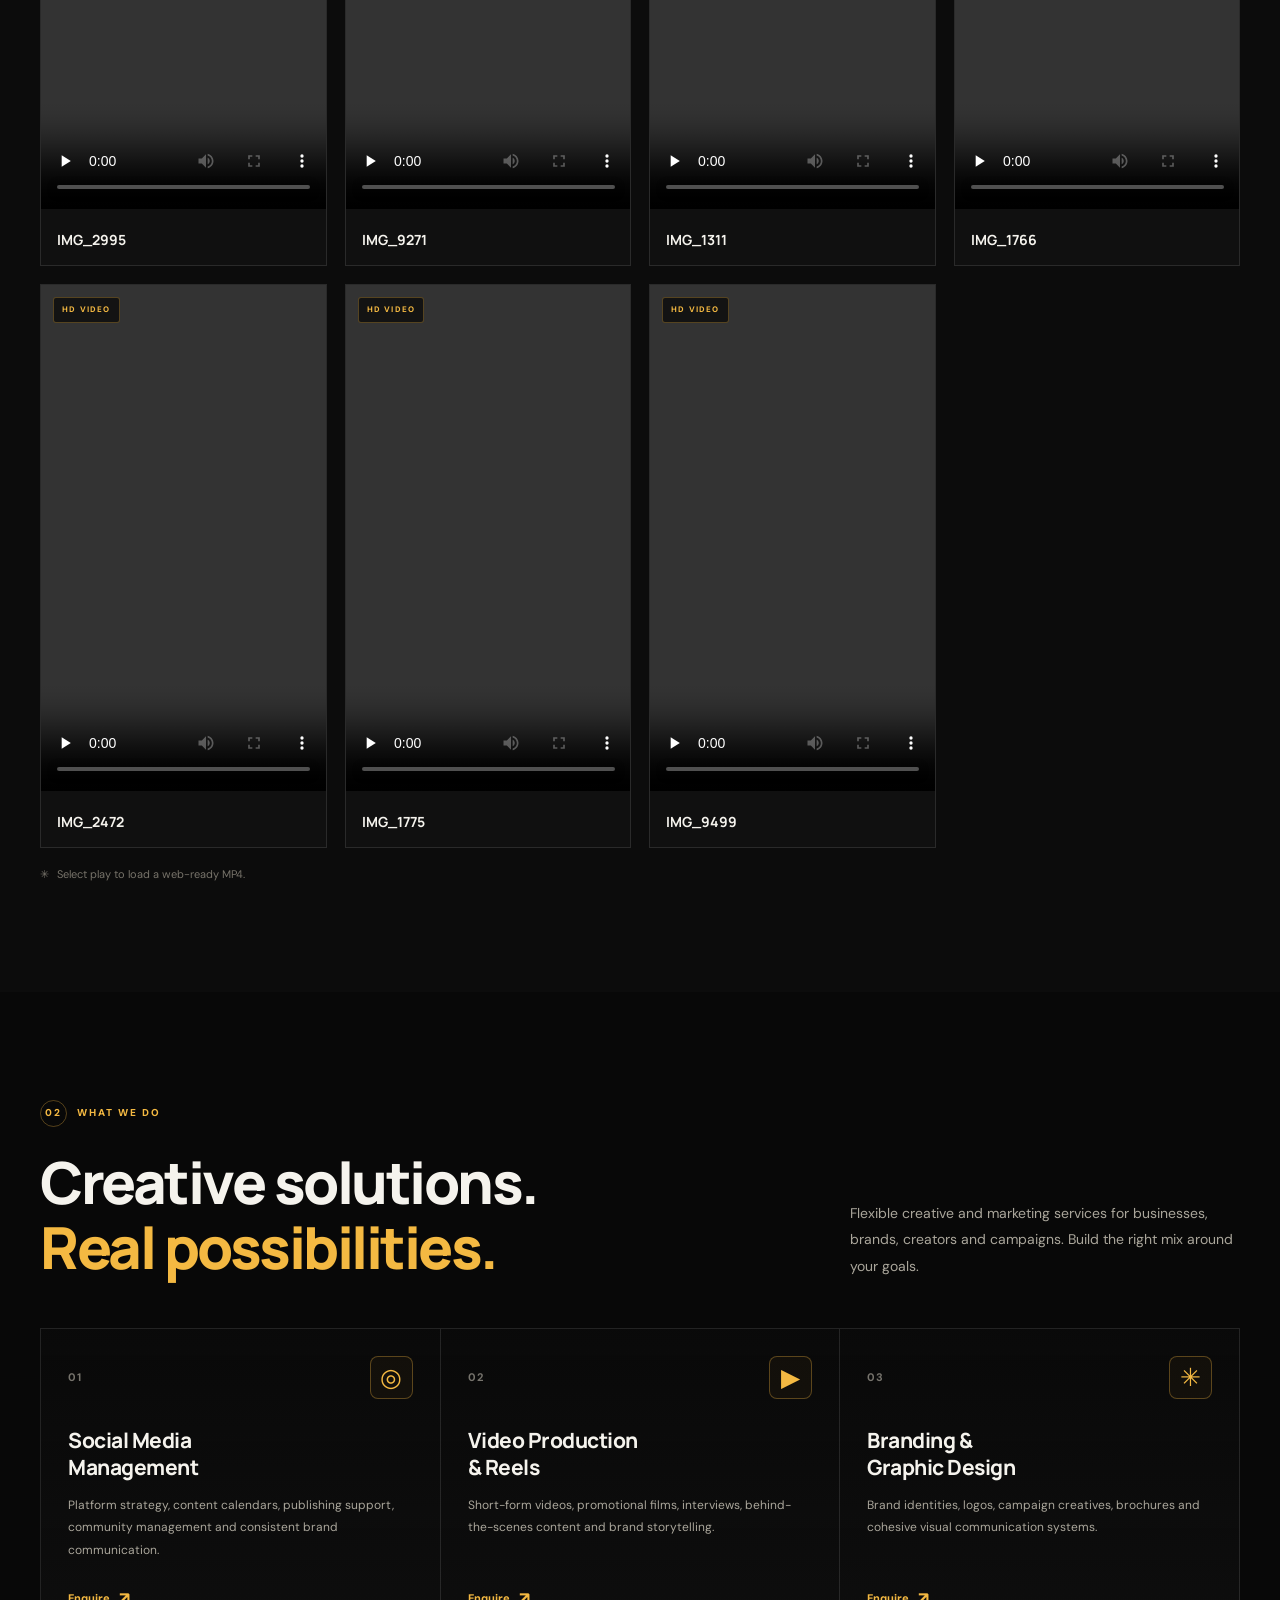
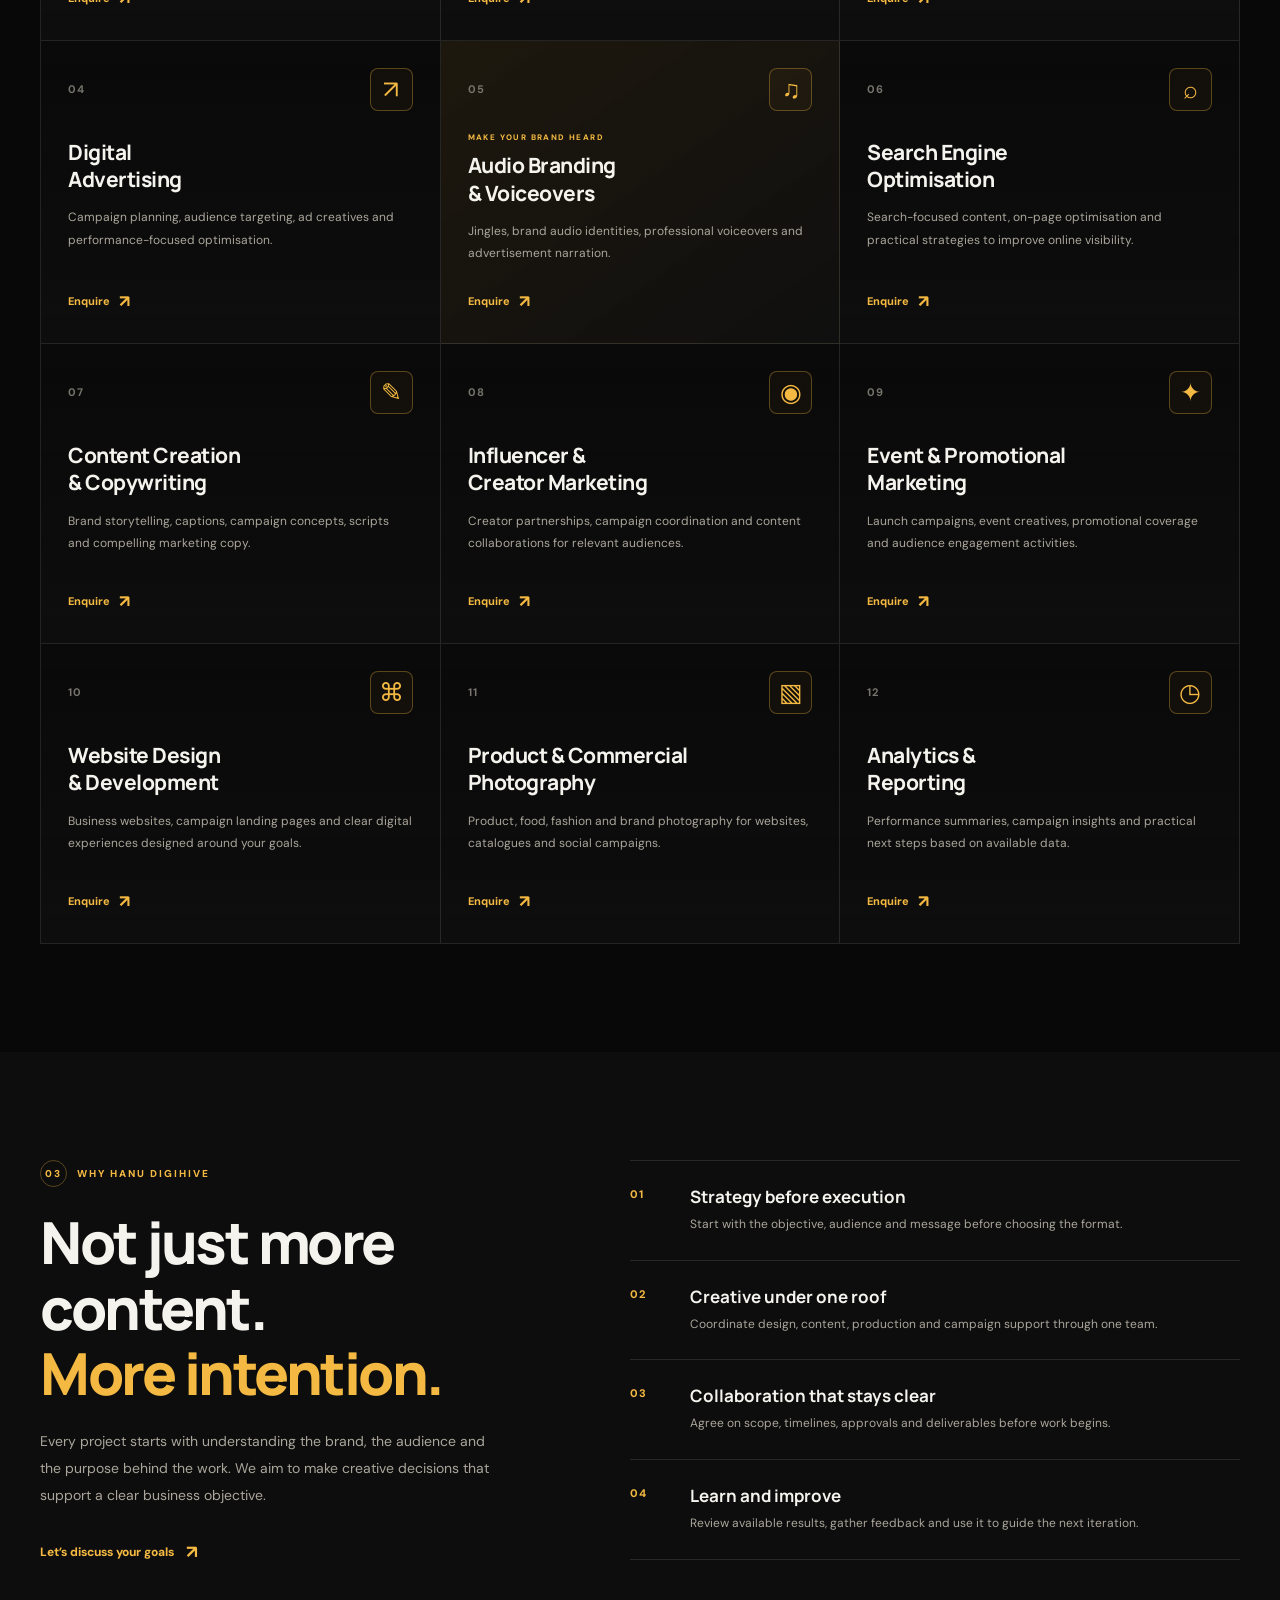
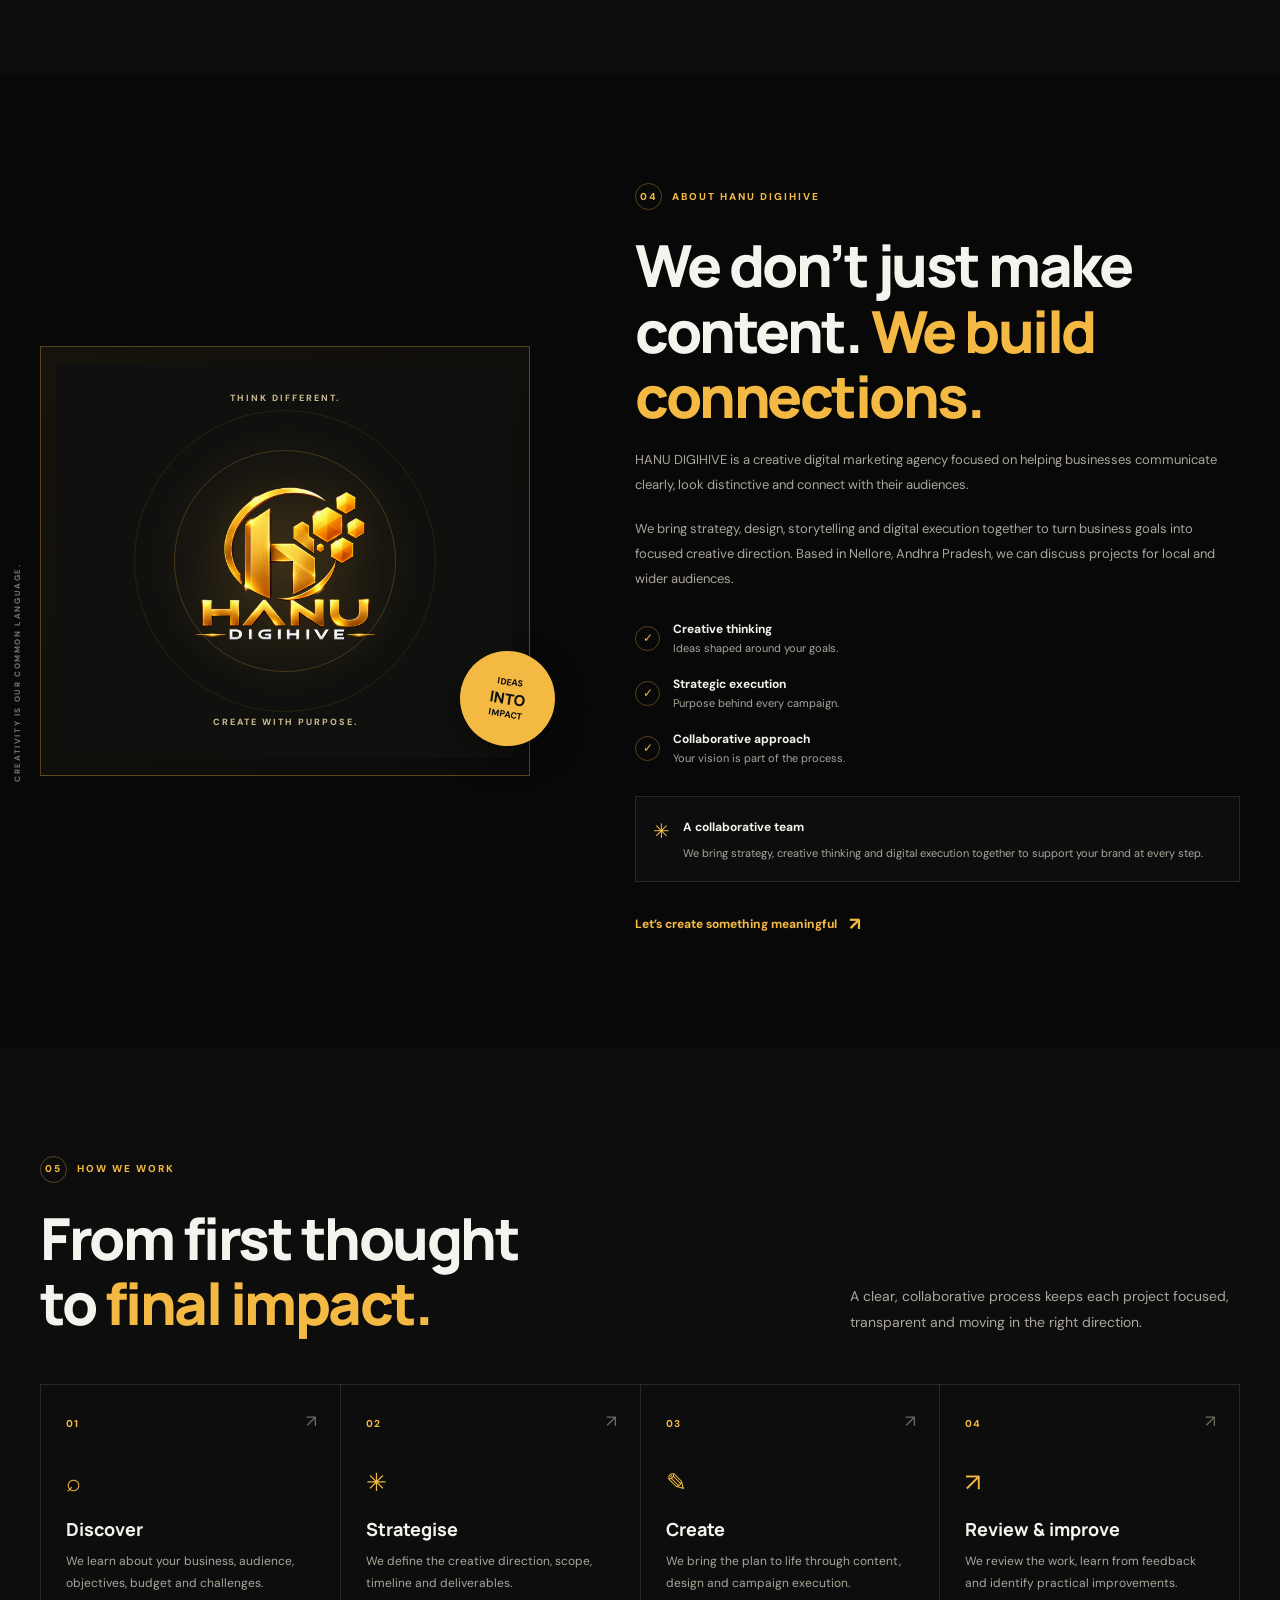
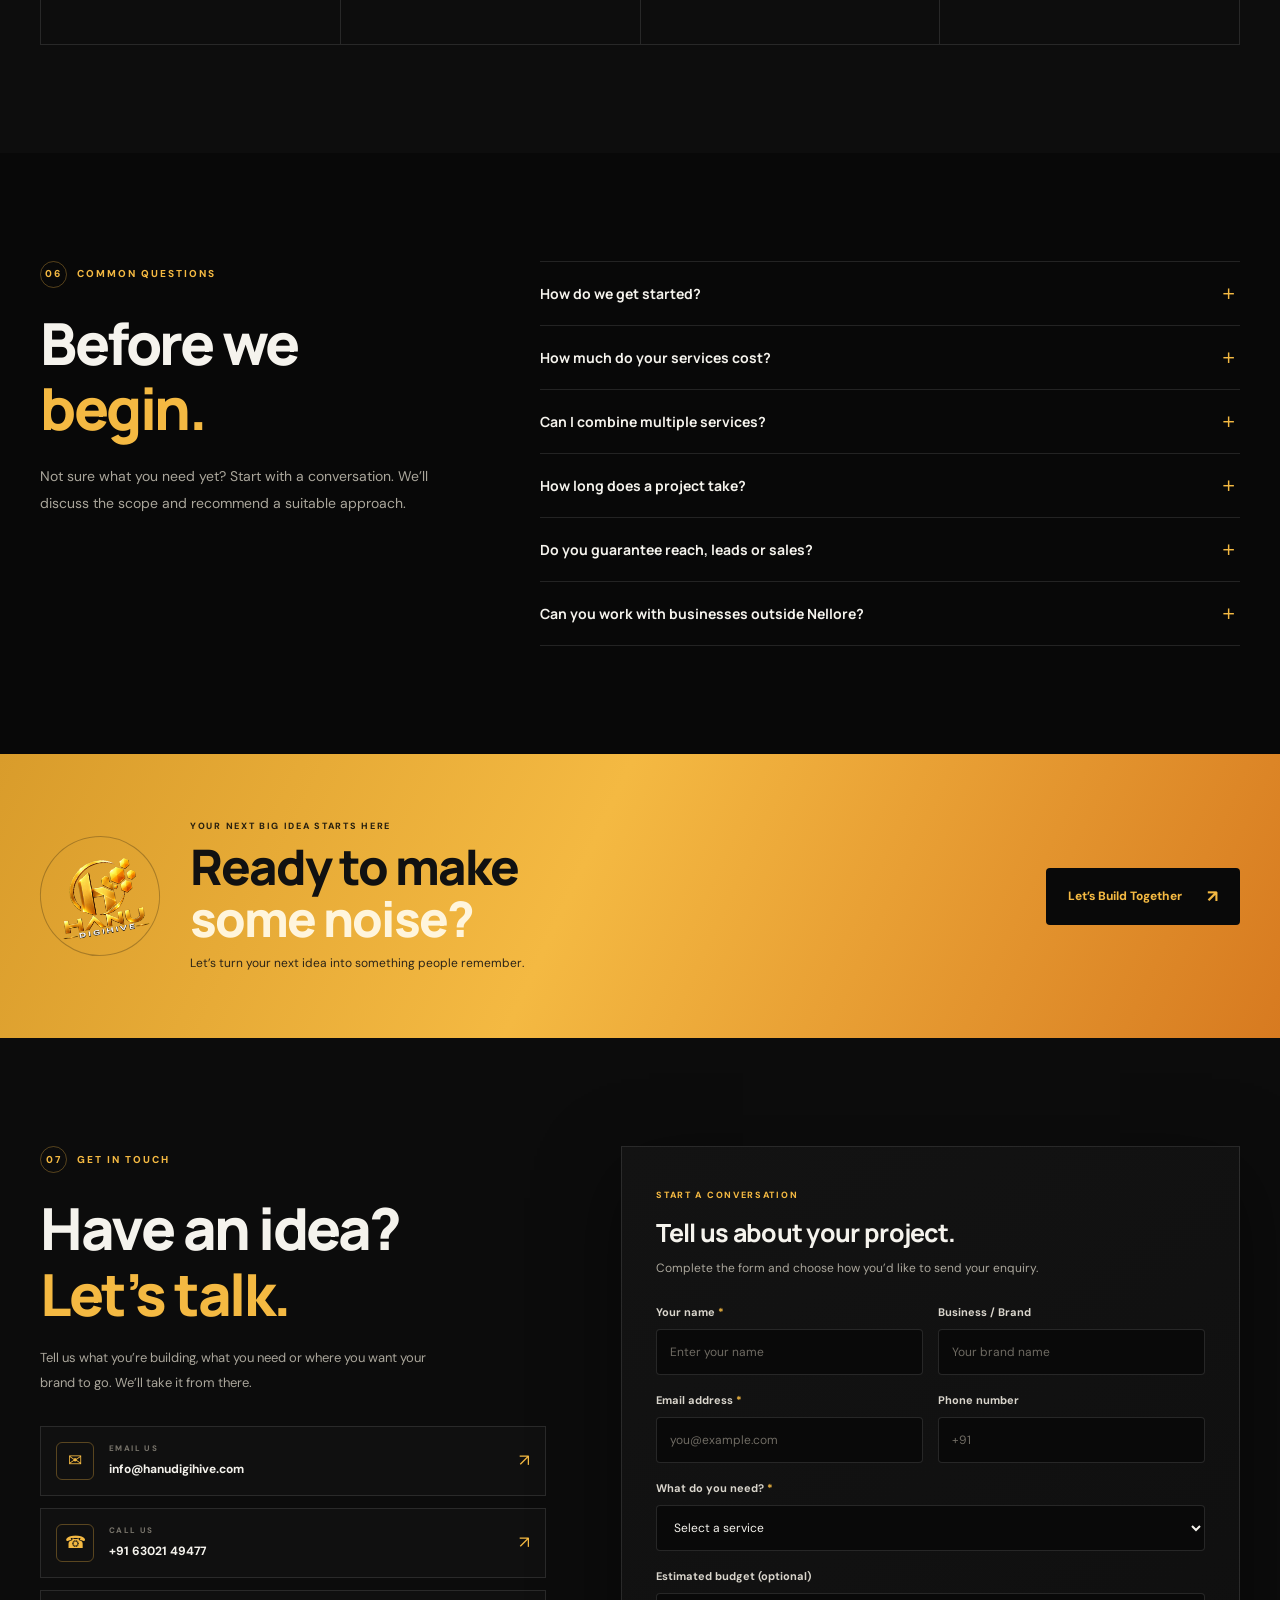
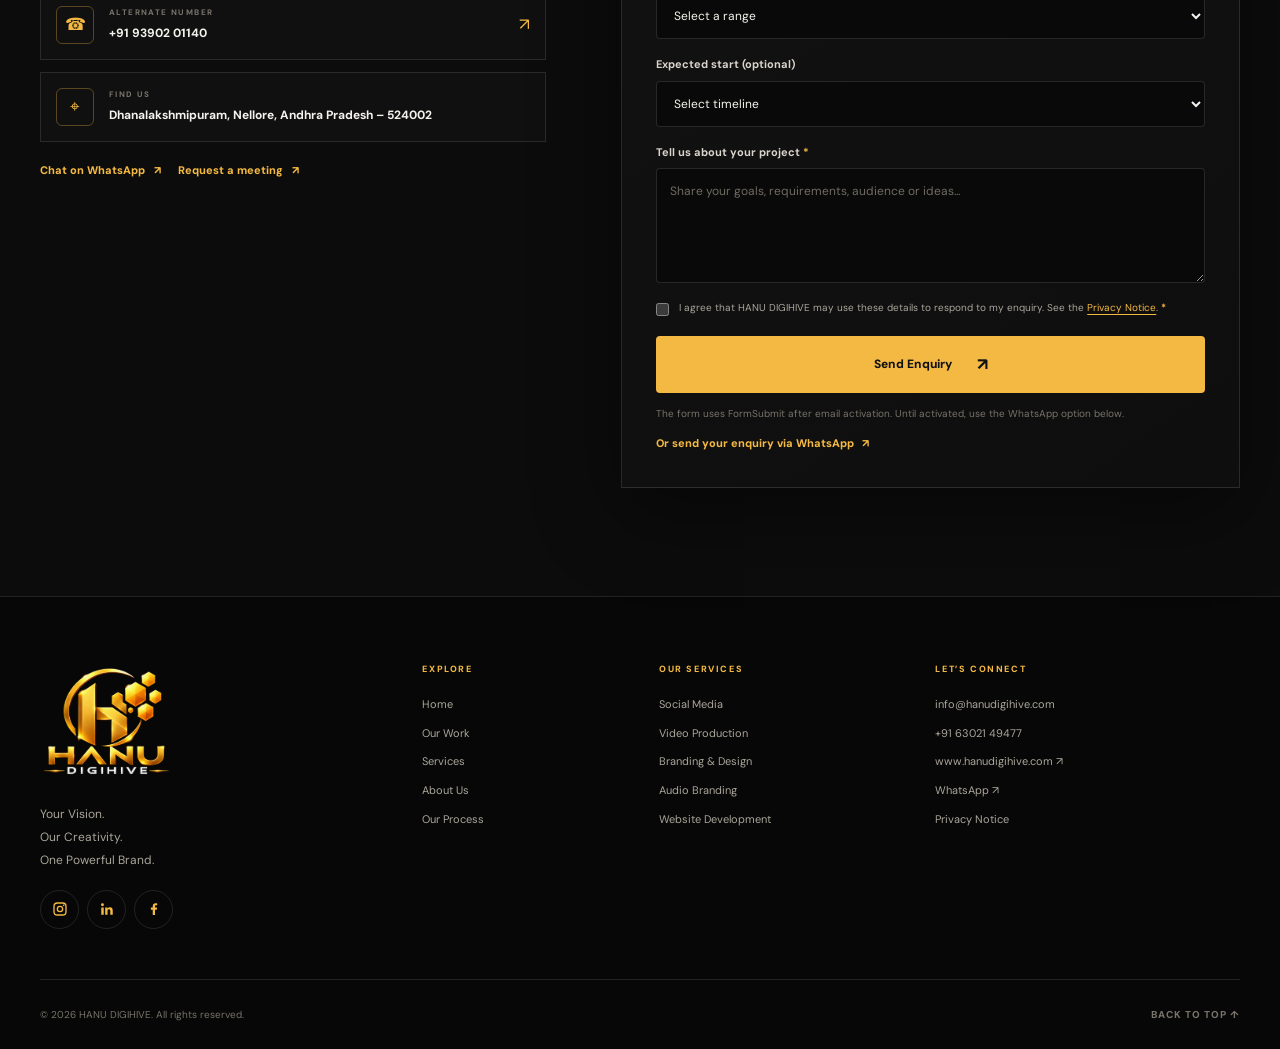
==== commit fe9eb912: "Add files via upload" ====
--- a/index.html
+++ b/index.html
@@ -21,7 +21,7 @@
   <meta property="og:image" content="https://www.hanudigihive.com/assets/og-cover.svg">
   <meta name="twitter:card" content="summary_large_image">
   <title>Digital Marketing Agency in Nellore | HANU DIGIHIVE</title>
-  <link rel="icon" type="image/svg+xml" href="assets/favicon.svg">
+  <link rel="icon" type="image/png" href="assets/logo.png">
   <link rel="manifest" href="site.webmanifest">
   <meta name="color-scheme" content="dark">
   <link rel="preconnect" href="https://fonts.googleapis.com">
@@ -122,60 +122,32 @@
         <div class="section-heading reveal"><div><div class="eyebrow"><span class="eyebrow-number">01</span> WORK SAMPLES</div><h2>Stories in <span class="accent-text">motion.</span></h2></div><p class="section-intro">Browse our video samples and play them right here. Original files are also available to download.</p></div>
         <div class="portfolio-grid">
           <article class="portfolio-card portfolio-file-card reveal">
-            <div class="portfolio-video-frame"><video controls playsinline preload="none" aria-label="Play video sample IMG_0006"><source src="assets/Work_Samples/IMG_0006.mp4" type="video/mp4">Your browser does not support MP4 video.</video></div>
-            <div class="portfolio-info"><div><span class="portfolio-category">VIDEO SAMPLE 01</span><h3>IMG_0006</h3></div></div>
-          </article>
-          <article class="portfolio-card portfolio-file-card reveal">
-            <div class="portfolio-video-frame"><video controls playsinline preload="none" aria-label="Play video sample IMG_0890"><source src="assets/Work_Samples/IMG_0890.mp4" type="video/mp4">Your browser does not support MP4 video.</video></div>
-            <div class="portfolio-info"><div><span class="portfolio-category">VIDEO SAMPLE 02</span><h3>IMG_0890</h3></div></div>
-          </article>
-          <article class="portfolio-card portfolio-file-card reveal">
-            <div class="portfolio-video-frame"><video controls playsinline preload="none" aria-label="Play video sample IMG_1311"><source src="assets/Work_Samples/IMG_1311.mp4" type="video/mp4">Your browser does not support MP4 video.</video></div>
-            <div class="portfolio-info"><div><span class="portfolio-category">VIDEO SAMPLE 03</span><h3>IMG_1311</h3></div></div>
-          </article>
-          <article class="portfolio-card portfolio-file-card reveal">
-            <div class="portfolio-video-frame"><video controls playsinline preload="none" aria-label="Play video sample IMG_1766"><source src="assets/Work_Samples/IMG_1766.mp4" type="video/mp4">Your browser does not support MP4 video.</video></div>
-            <div class="portfolio-info"><div><span class="portfolio-category">VIDEO SAMPLE 04</span><h3>IMG_1766</h3></div></div>
-          </article>
-          <article class="portfolio-card portfolio-file-card reveal">
-            <div class="portfolio-video-frame"><video controls playsinline preload="none" aria-label="Play video sample IMG_1775"><source src="assets/Work_Samples/IMG_1775.mp4" type="video/mp4">Your browser does not support MP4 video.</video></div>
-            <div class="portfolio-info"><div><span class="portfolio-category">VIDEO SAMPLE 05</span><h3>IMG_1775</h3></div></div>
-          </article>
-          <article class="portfolio-card portfolio-file-card reveal">
-            <div class="portfolio-video-frame"><video controls playsinline preload="none" aria-label="Play video sample IMG_2095"><source src="assets/Work_Samples/IMG_2095.mp4" type="video/mp4">Your browser does not support MP4 video.</video></div>
-            <div class="portfolio-info"><div><span class="portfolio-category">VIDEO SAMPLE 06</span><h3>IMG_2095</h3></div></div>
-          </article>
-          <article class="portfolio-card portfolio-file-card reveal">
-            <div class="portfolio-video-frame"><video controls playsinline preload="none" aria-label="Play video sample IMG_2099"><source src="assets/Work_Samples/IMG_2099.mp4" type="video/mp4">Your browser does not support MP4 video.</video></div>
-            <div class="portfolio-info"><div><span class="portfolio-category">VIDEO SAMPLE 07</span><h3>IMG_2099</h3></div></div>
-          </article>
-          <article class="portfolio-card portfolio-file-card reveal">
-            <div class="portfolio-video-frame"><video controls playsinline preload="none" aria-label="Play video sample IMG_2103"><source src="assets/Work_Samples/IMG_2103.mp4" type="video/mp4">Your browser does not support MP4 video.</video></div>
-            <div class="portfolio-info"><div><span class="portfolio-category">VIDEO SAMPLE 08</span><h3>IMG_2103</h3></div></div>
-          </article>
-          <article class="portfolio-card portfolio-file-card reveal">
-            <div class="portfolio-video-frame"><video controls playsinline preload="none" aria-label="Play video sample IMG_2472"><source src="assets/Work_Samples/IMG_2472.mp4" type="video/mp4">Your browser does not support MP4 video.</video></div>
-            <div class="portfolio-info"><div><span class="portfolio-category">VIDEO SAMPLE 09</span><h3>IMG_2472</h3></div></div>
-          </article>
-          <article class="portfolio-card portfolio-file-card reveal">
-            <div class="portfolio-video-frame"><video controls playsinline preload="none" aria-label="Play video sample IMG_2995"><source src="assets/Work_Samples/IMG_2995.mp4" type="video/mp4">Your browser does not support MP4 video.</video></div>
-            <div class="portfolio-info"><div><span class="portfolio-category">VIDEO SAMPLE 10</span><h3>IMG_2995</h3></div></div>
-          </article>
-          <article class="portfolio-card portfolio-file-card reveal">
-            <div class="portfolio-video-frame"><video controls playsinline preload="none" aria-label="Play video sample IMG_7944"><source src="assets/Work_Samples/IMG_7944.mp4" type="video/mp4">Your browser does not support MP4 video.</video></div>
-            <div class="portfolio-info"><div><span class="portfolio-category">VIDEO SAMPLE 11</span><h3>IMG_7944</h3></div></div>
-          </article>
-          <article class="portfolio-card portfolio-file-card reveal">
-            <div class="portfolio-video-frame"><video controls playsinline preload="none" aria-label="Play video sample IMG_9271"><source src="assets/Work_Samples/IMG_9271.mp4" type="video/mp4">Your browser does not support MP4 video.</video></div>
-            <div class="portfolio-info"><div><span class="portfolio-category">VIDEO SAMPLE 12</span><h3>IMG_9271</h3></div></div>
-          </article>
-          <article class="portfolio-card portfolio-file-card reveal">
-            <div class="portfolio-video-frame"><video controls playsinline preload="none" aria-label="Play video sample IMG_9499"><source src="assets/Work_Samples/IMG_9499.mp4" type="video/mp4">Your browser does not support MP4 video.</video></div>
-            <div class="portfolio-info"><div><span class="portfolio-category">VIDEO SAMPLE 13</span><h3>IMG_9499</h3></div></div>
-          </article>
-          <article class="portfolio-card portfolio-file-card reveal">
-            <div class="portfolio-video-frame"><video controls playsinline preload="none" aria-label="Play video sample IMG_9786"><source src="assets/Work_Samples/IMG_9786.mp4" type="video/mp4">Your browser does not support MP4 video.</video></div>
-            <div class="portfolio-info"><div><span class="portfolio-category">VIDEO SAMPLE 14</span><h3>IMG_9786</h3></div></div>
+            <div class="portfolio-video-frame"><video controls playsinline preload="none" aria-label="Play video IMG_2995"><source src="assets/Work_Samples/IMG_2995.mp4" type="video/mp4">Your browser does not support MP4 video.</video></div>
+            <div class="portfolio-info"><div><h3>IMG_2995</h3></div></div>
+          </article>
+          <article class="portfolio-card portfolio-file-card reveal">
+            <div class="portfolio-video-frame"><video controls playsinline preload="none" aria-label="Play video IMG_9271"><source src="assets/Work_Samples/IMG_9271.mp4" type="video/mp4">Your browser does not support MP4 video.</video></div>
+            <div class="portfolio-info"><div><h3>IMG_9271</h3></div></div>
+          </article>
+          <article class="portfolio-card portfolio-file-card reveal">
+            <div class="portfolio-video-frame"><video controls playsinline preload="none" aria-label="Play video IMG_1311"><source src="assets/Work_Samples/IMG_1311.mp4" type="video/mp4">Your browser does not support MP4 video.</video></div>
+            <div class="portfolio-info"><div><h3>IMG_1311</h3></div></div>
+          </article>
+          <article class="portfolio-card portfolio-file-card reveal">
+            <div class="portfolio-video-frame"><video controls playsinline preload="none" aria-label="Play video IMG_1766"><source src="assets/Work_Samples/IMG_1766.mp4" type="video/mp4">Your browser does not support MP4 video.</video></div>
+            <div class="portfolio-info"><div><h3>IMG_1766</h3></div></div>
+          </article>
+          <article class="portfolio-card portfolio-file-card reveal">
+            <div class="portfolio-video-frame"><video controls playsinline preload="none" aria-label="Play video IMG_2472"><source src="assets/Work_Samples/IMG_2472.mp4" type="video/mp4">Your browser does not support MP4 video.</video></div>
+            <div class="portfolio-info"><div><h3>IMG_2472</h3></div></div>
+          </article>
+          <article class="portfolio-card portfolio-file-card reveal">
+            <div class="portfolio-video-frame"><video controls playsinline preload="none" aria-label="Play video IMG_1775"><source src="assets/Work_Samples/IMG_1775.mp4" type="video/mp4">Your browser does not support MP4 video.</video></div>
+            <div class="portfolio-info"><div><h3>IMG_1775</h3></div></div>
+          </article>
+          <article class="portfolio-card portfolio-file-card reveal">
+            <div class="portfolio-video-frame"><video controls playsinline preload="none" aria-label="Play video IMG_9499"><source src="assets/Work_Samples/IMG_9499.mp4" type="video/mp4">Your browser does not support MP4 video.</video></div>
+            <div class="portfolio-info"><div><h3>IMG_9499</h3></div></div>
           </article>
         </div>
         <p class="portfolio-disclaimer"><span aria-hidden="true">✳</span> Select play to load a web-ready MP4.</p>
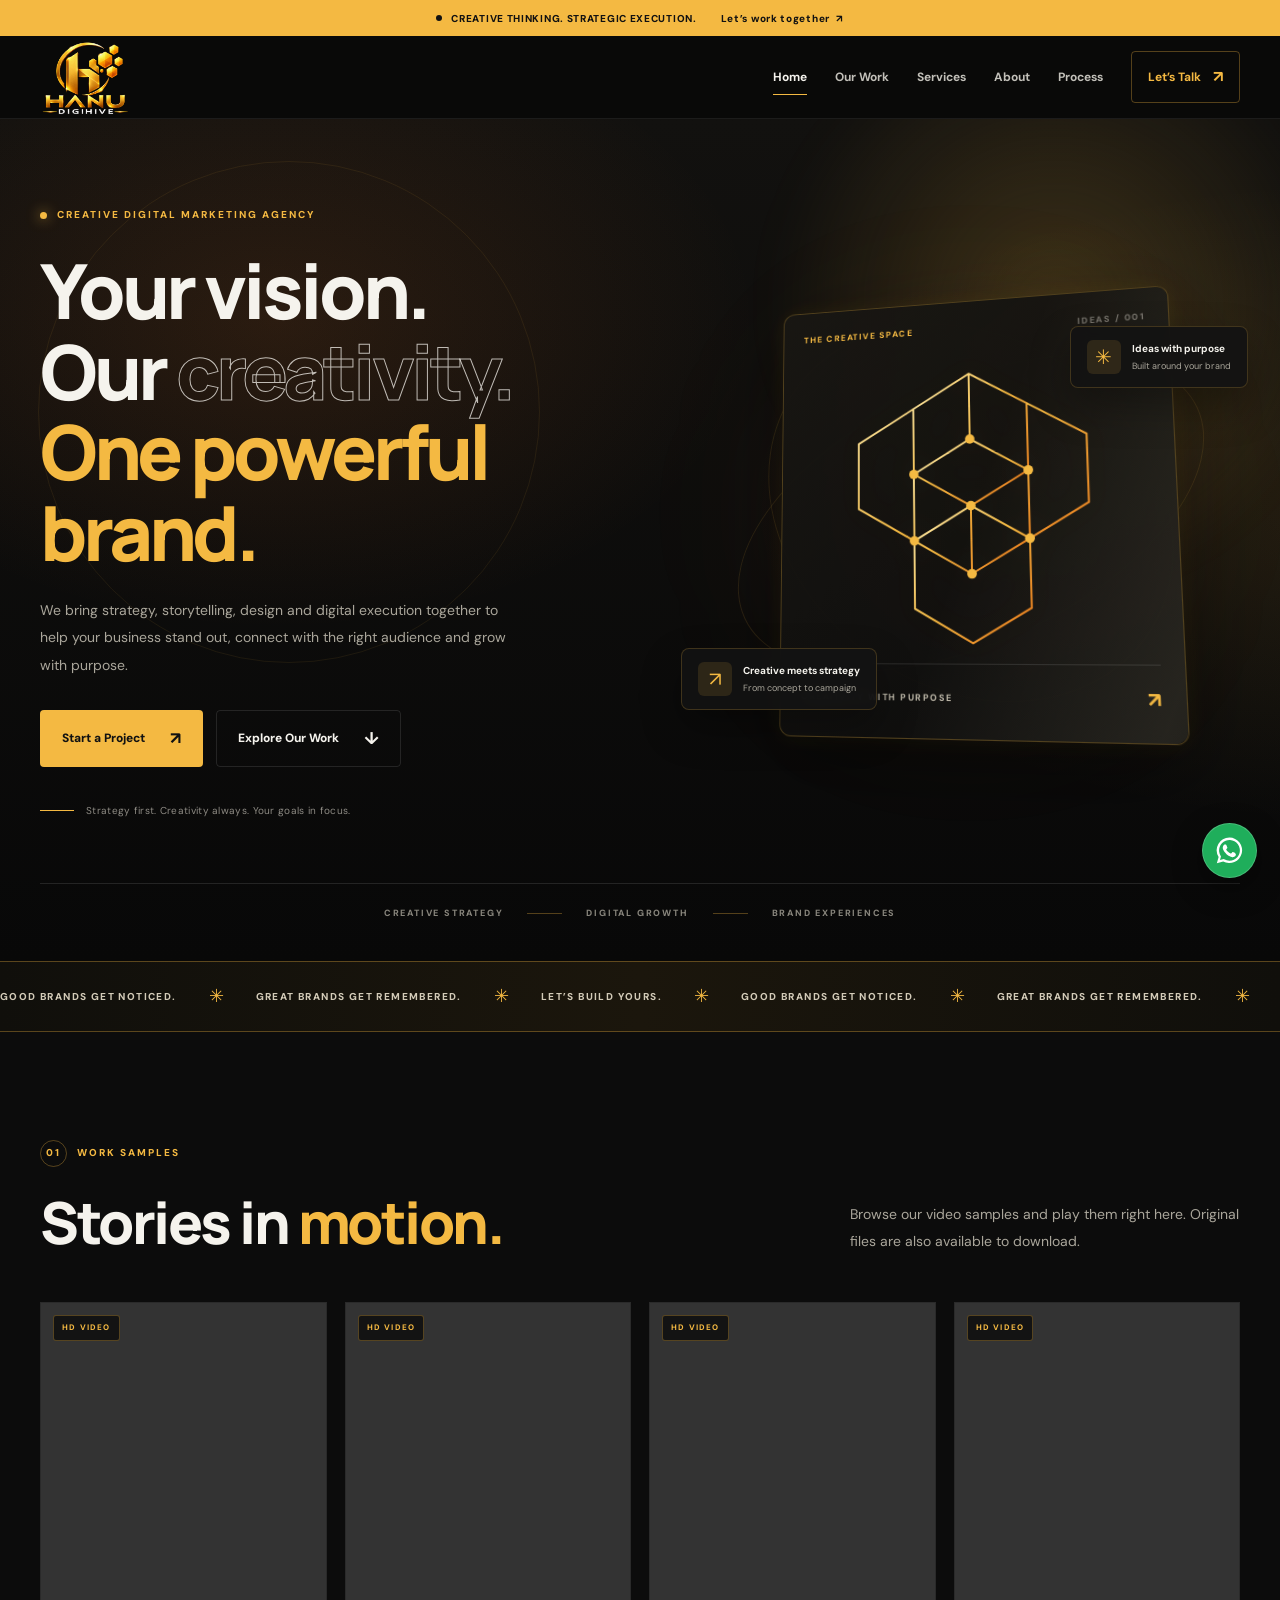
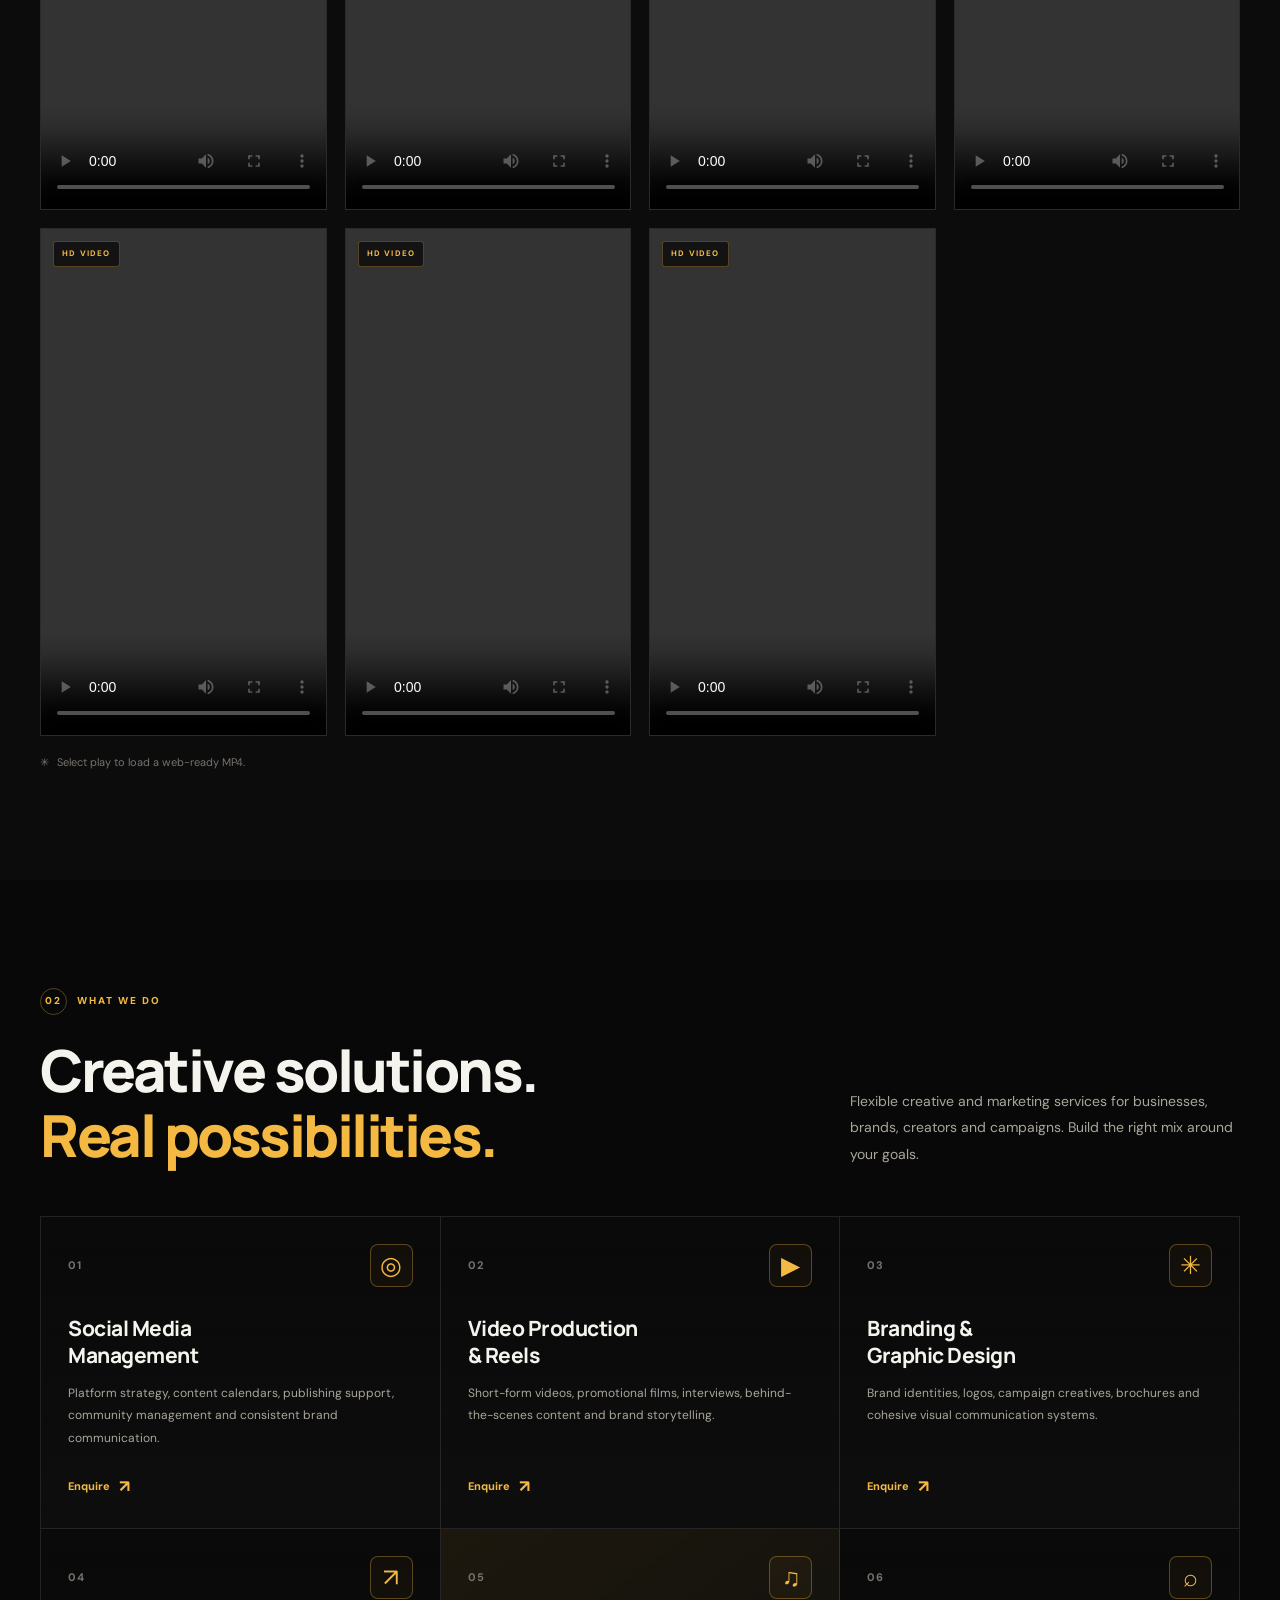
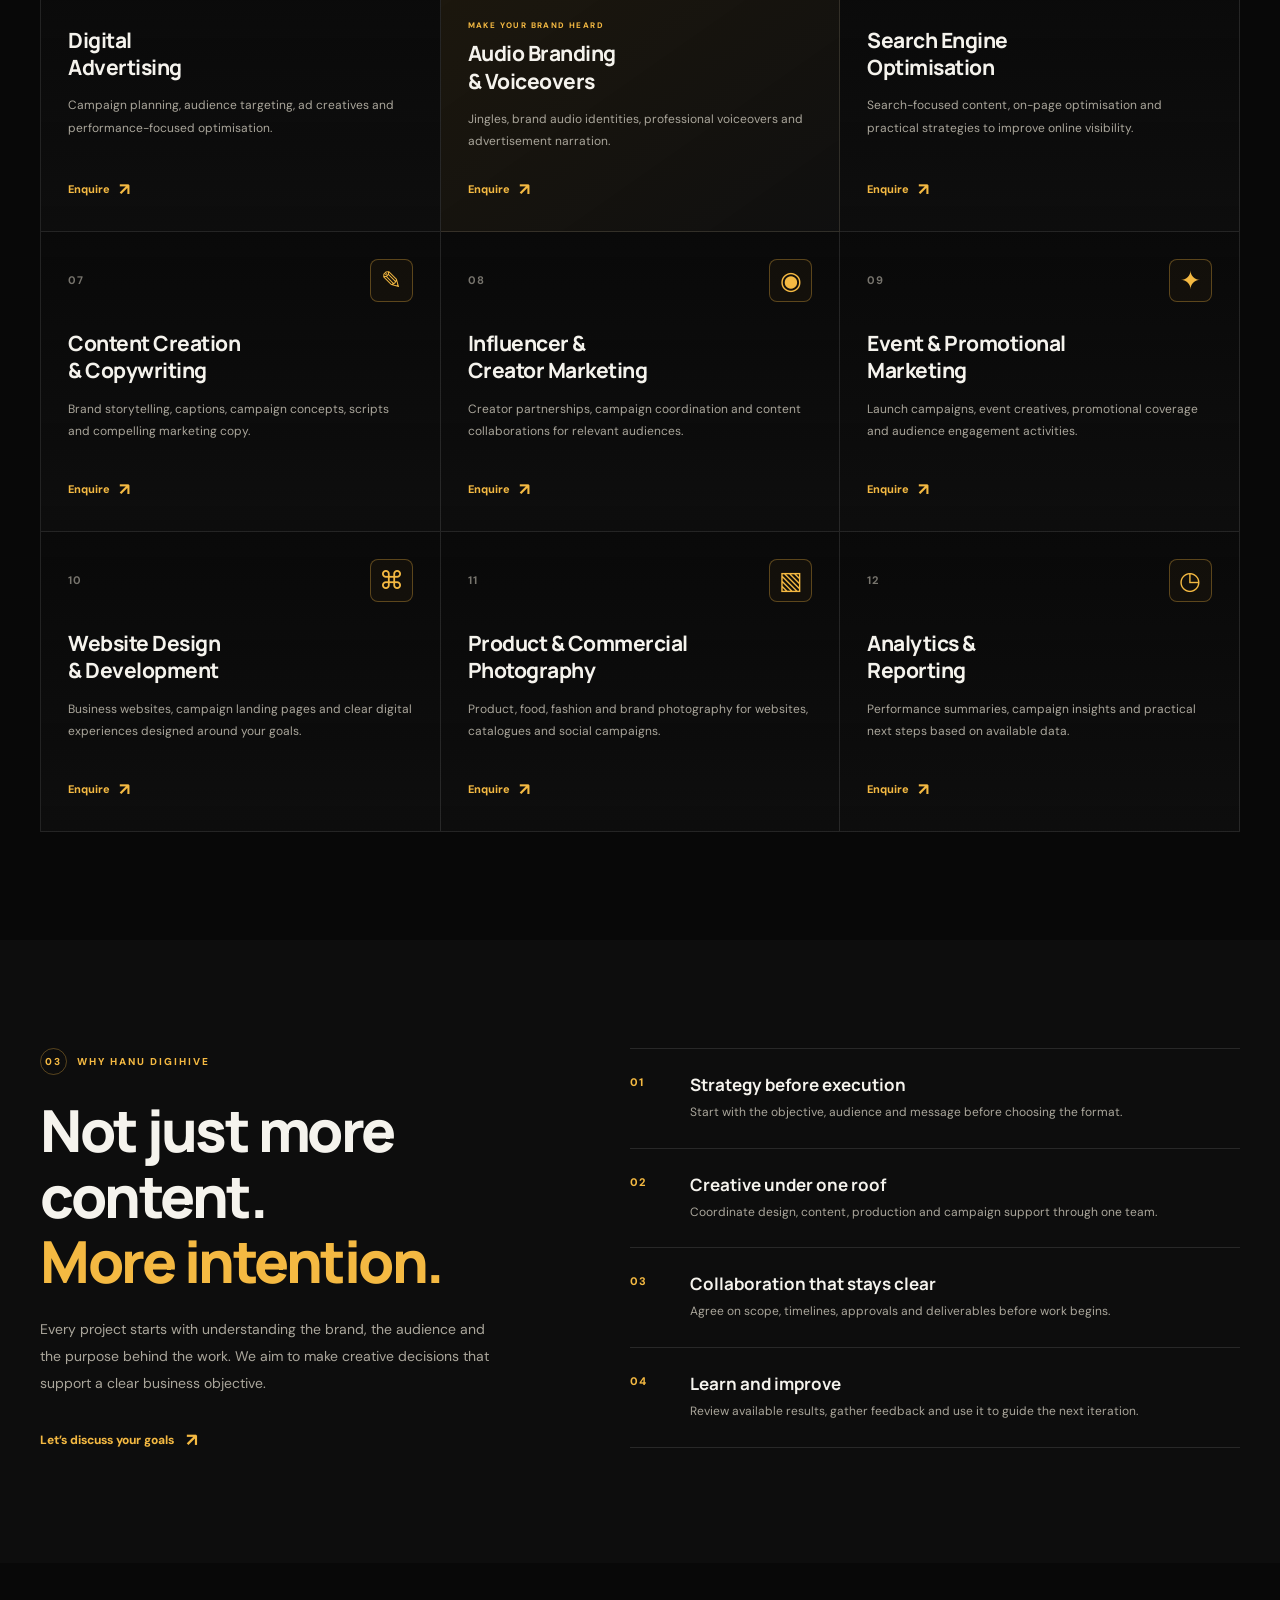
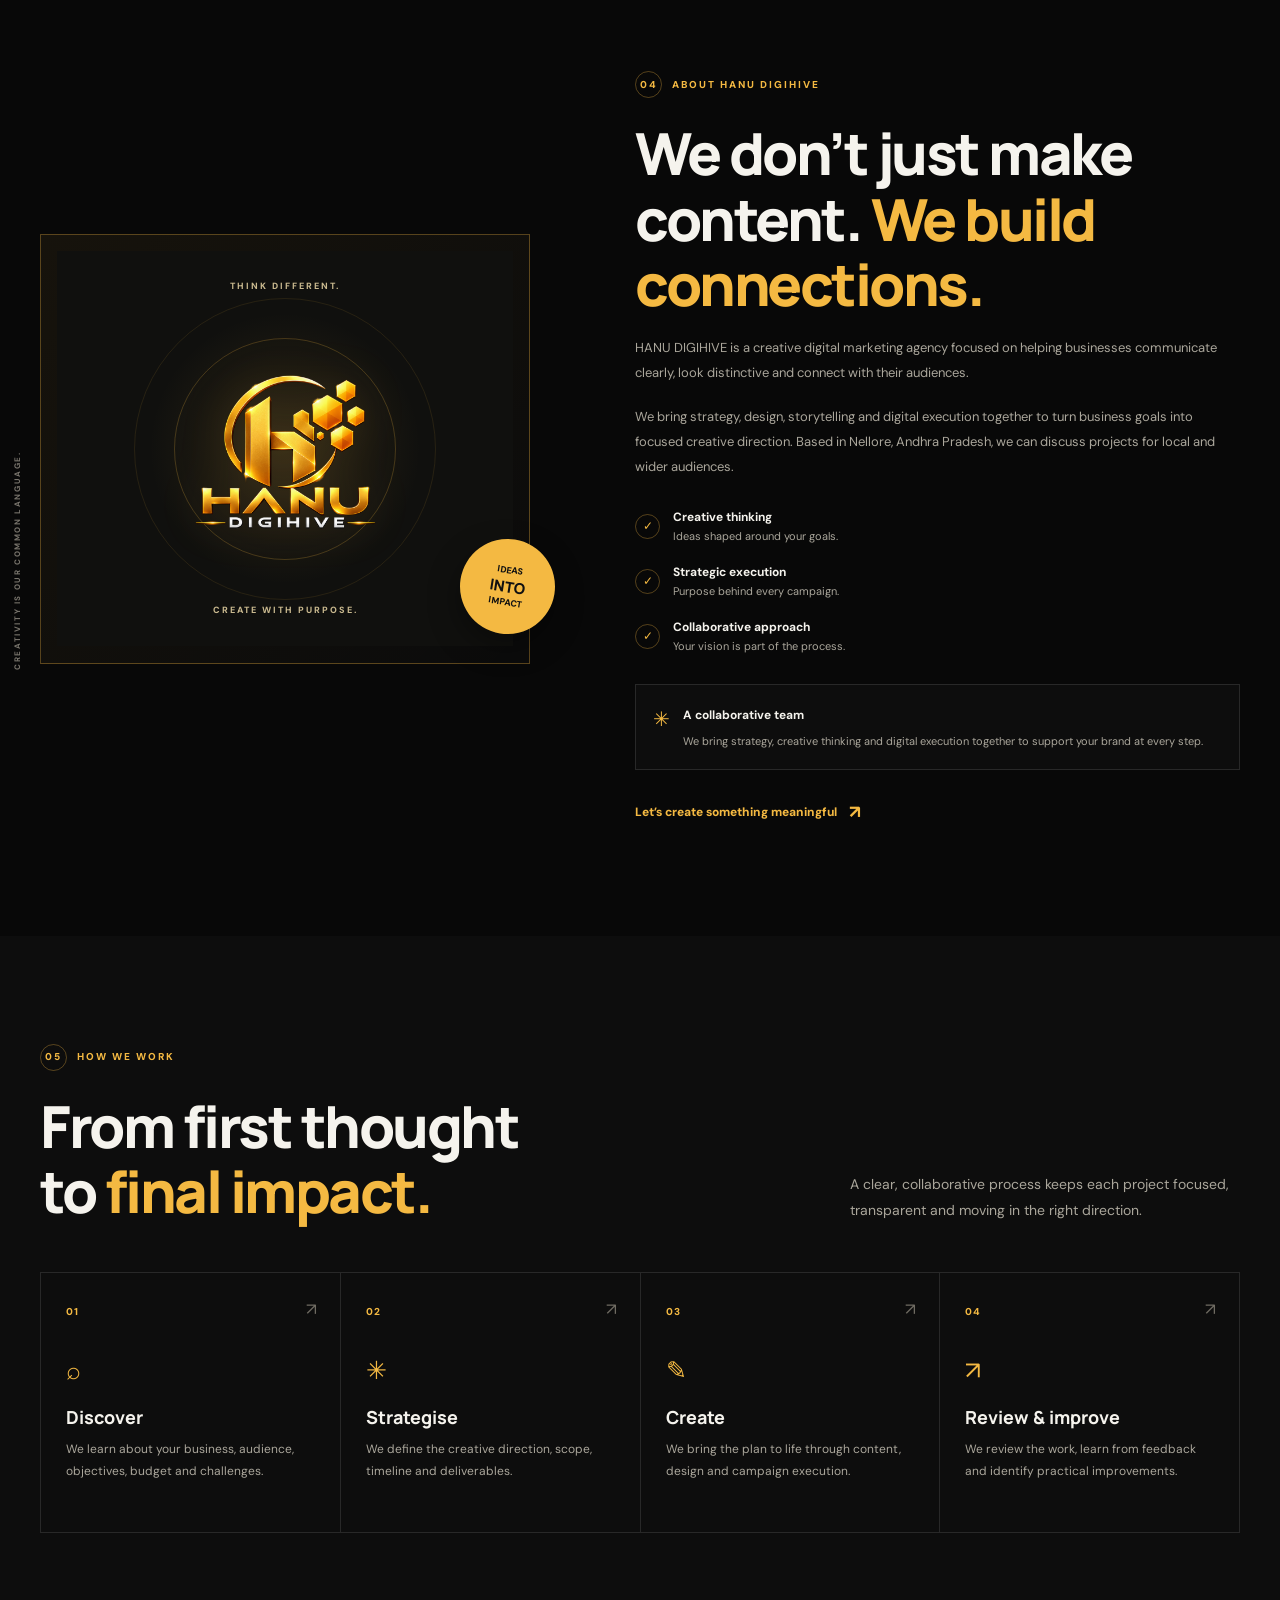
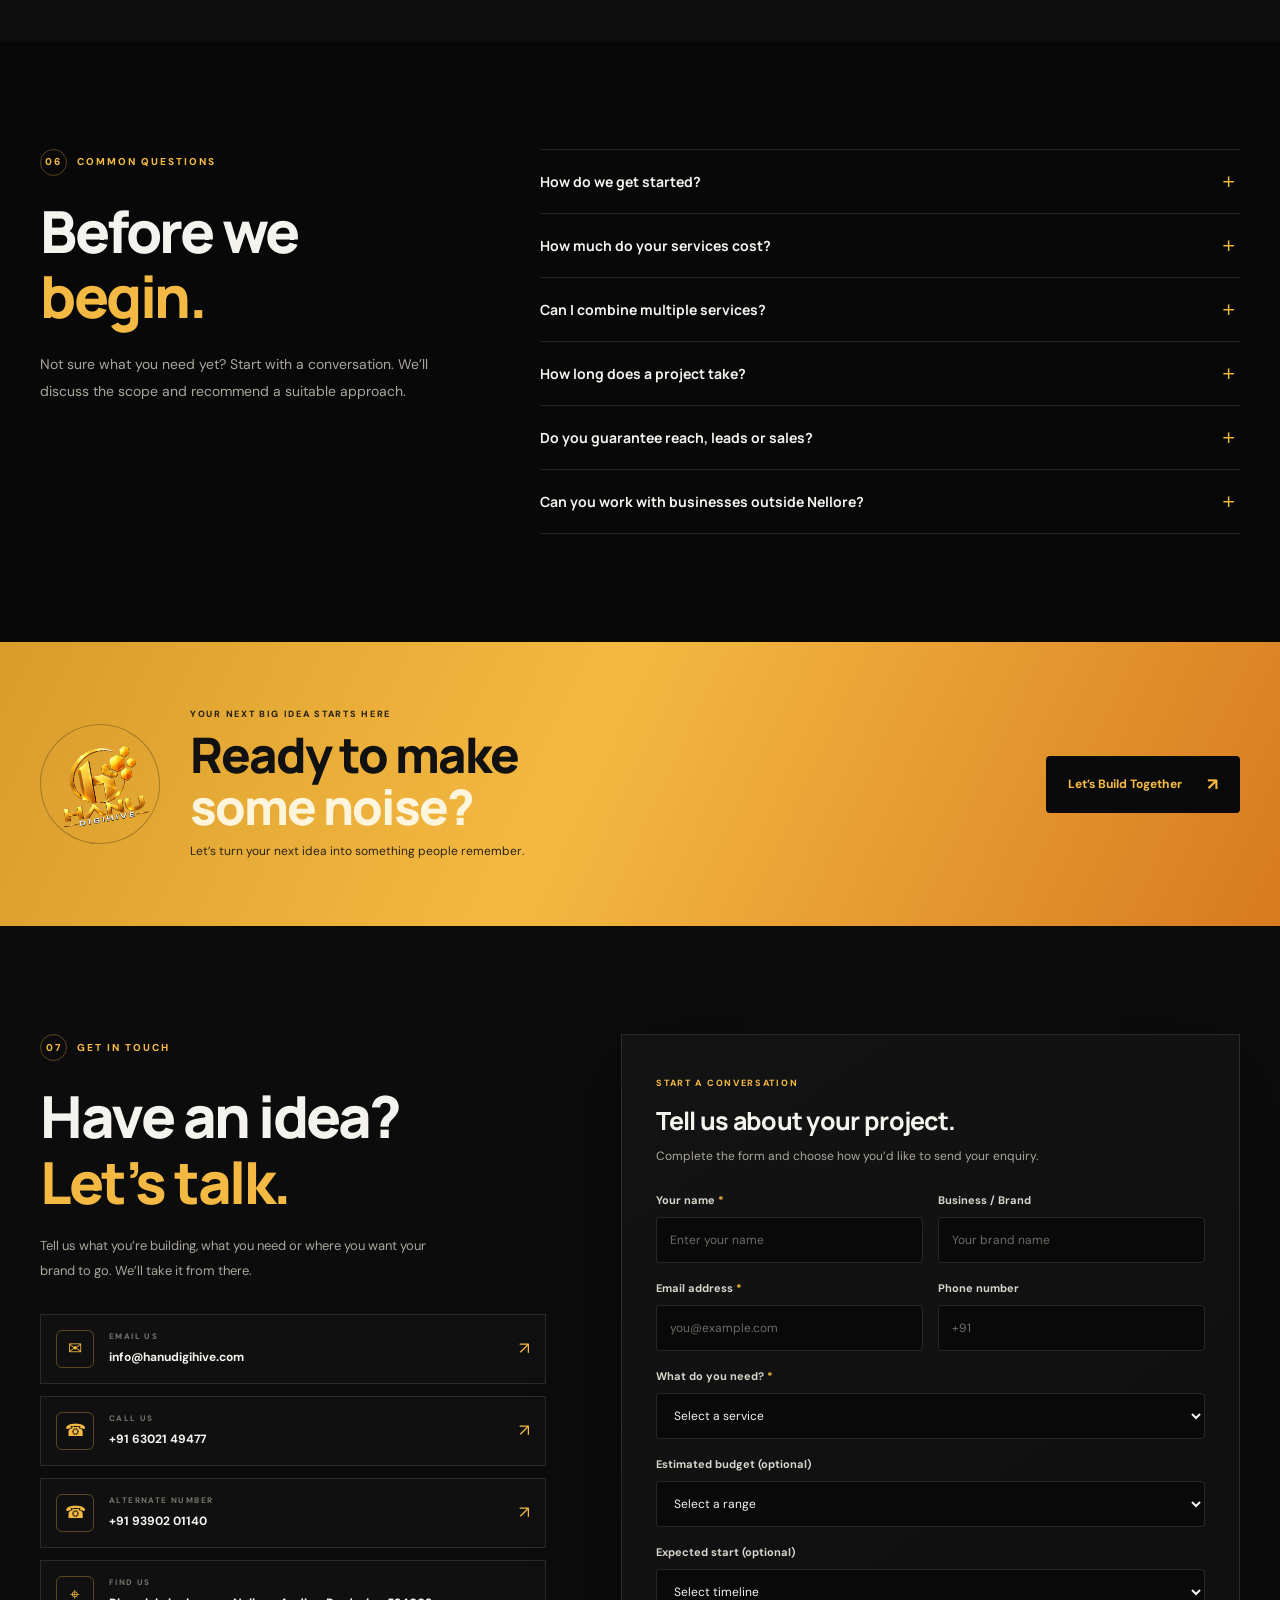
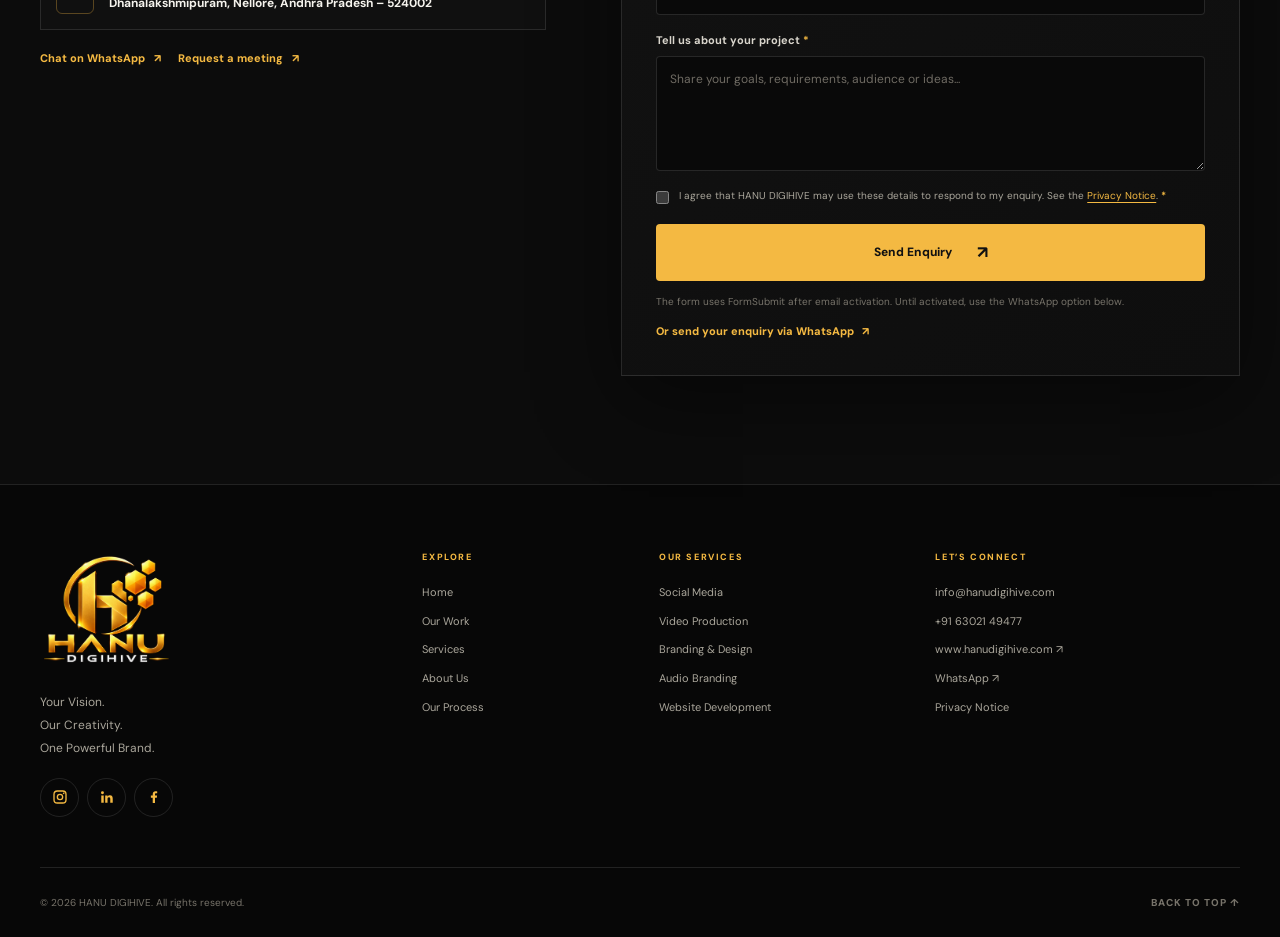
==== commit 1591ac09: "Add files via upload" ====
--- a/index.html
+++ b/index.html
@@ -122,32 +122,25 @@
         <div class="section-heading reveal"><div><div class="eyebrow"><span class="eyebrow-number">01</span> WORK SAMPLES</div><h2>Stories in <span class="accent-text">motion.</span></h2></div><p class="section-intro">Browse our video samples and play them right here. Original files are also available to download.</p></div>
         <div class="portfolio-grid">
           <article class="portfolio-card portfolio-file-card reveal">
-            <div class="portfolio-video-frame"><video controls playsinline preload="none" aria-label="Play video IMG_2995"><source src="assets/Work_Samples/IMG_2995.mp4" type="video/mp4">Your browser does not support MP4 video.</video></div>
-            <div class="portfolio-info"><div><h3>IMG_2995</h3></div></div>
-          </article>
-          <article class="portfolio-card portfolio-file-card reveal">
-            <div class="portfolio-video-frame"><video controls playsinline preload="none" aria-label="Play video IMG_9271"><source src="assets/Work_Samples/IMG_9271.mp4" type="video/mp4">Your browser does not support MP4 video.</video></div>
-            <div class="portfolio-info"><div><h3>IMG_9271</h3></div></div>
-          </article>
-          <article class="portfolio-card portfolio-file-card reveal">
-            <div class="portfolio-video-frame"><video controls playsinline preload="none" aria-label="Play video IMG_1311"><source src="assets/Work_Samples/IMG_1311.mp4" type="video/mp4">Your browser does not support MP4 video.</video></div>
-            <div class="portfolio-info"><div><h3>IMG_1311</h3></div></div>
-          </article>
-          <article class="portfolio-card portfolio-file-card reveal">
-            <div class="portfolio-video-frame"><video controls playsinline preload="none" aria-label="Play video IMG_1766"><source src="assets/Work_Samples/IMG_1766.mp4" type="video/mp4">Your browser does not support MP4 video.</video></div>
-            <div class="portfolio-info"><div><h3>IMG_1766</h3></div></div>
-          </article>
-          <article class="portfolio-card portfolio-file-card reveal">
-            <div class="portfolio-video-frame"><video controls playsinline preload="none" aria-label="Play video IMG_2472"><source src="assets/Work_Samples/IMG_2472.mp4" type="video/mp4">Your browser does not support MP4 video.</video></div>
-            <div class="portfolio-info"><div><h3>IMG_2472</h3></div></div>
-          </article>
-          <article class="portfolio-card portfolio-file-card reveal">
-            <div class="portfolio-video-frame"><video controls playsinline preload="none" aria-label="Play video IMG_1775"><source src="assets/Work_Samples/IMG_1775.mp4" type="video/mp4">Your browser does not support MP4 video.</video></div>
-            <div class="portfolio-info"><div><h3>IMG_1775</h3></div></div>
-          </article>
-          <article class="portfolio-card portfolio-file-card reveal">
-            <div class="portfolio-video-frame"><video controls playsinline preload="none" aria-label="Play video IMG_9499"><source src="assets/Work_Samples/IMG_9499.mp4" type="video/mp4">Your browser does not support MP4 video.</video></div>
-            <div class="portfolio-info"><div><h3>IMG_9499</h3></div></div>
+            <div class="portfolio-video-frame"><video controls playsinline preload="metadata" aria-label="Play video IMG_2995"><source src="assets/Work_Samples/IMG_2995.mp4" type="video/mp4">Your browser does not support MP4 video.</video></div>
+          </article>
+          <article class="portfolio-card portfolio-file-card reveal">
+            <div class="portfolio-video-frame"><video controls playsinline preload="metadata" aria-label="Play video IMG_9271"><source src="assets/Work_Samples/IMG_9271.mp4" type="video/mp4">Your browser does not support MP4 video.</video></div>
+          </article>
+          <article class="portfolio-card portfolio-file-card reveal">
+            <div class="portfolio-video-frame"><video controls playsinline preload="metadata" aria-label="Play video IMG_1311"><source src="assets/Work_Samples/IMG_1311.mp4" type="video/mp4">Your browser does not support MP4 video.</video></div>
+          </article>
+          <article class="portfolio-card portfolio-file-card reveal">
+            <div class="portfolio-video-frame"><video controls playsinline preload="metadata" aria-label="Play video IMG_1766"><source src="assets/Work_Samples/IMG_1766.mp4" type="video/mp4">Your browser does not support MP4 video.</video></div>
+          </article>
+          <article class="portfolio-card portfolio-file-card reveal">
+            <div class="portfolio-video-frame"><video controls playsinline preload="metadata" aria-label="Play video IMG_2472"><source src="assets/Work_Samples/IMG_2472.mp4" type="video/mp4">Your browser does not support MP4 video.</video></div>
+          </article>
+          <article class="portfolio-card portfolio-file-card reveal">
+            <div class="portfolio-video-frame"><video controls playsinline preload="metadata" aria-label="Play video IMG_1775"><source src="assets/Work_Samples/IMG_1775.mp4" type="video/mp4">Your browser does not support MP4 video.</video></div>
+          </article>
+          <article class="portfolio-card portfolio-file-card reveal">
+            <div class="portfolio-video-frame"><video controls playsinline preload="metadata" aria-label="Play video IMG_9499"><source src="assets/Work_Samples/IMG_9499.mp4" type="video/mp4">Your browser does not support MP4 video.</video></div>
           </article>
         </div>
         <p class="portfolio-disclaimer"><span aria-hidden="true">✳</span> Select play to load a web-ready MP4.</p>
